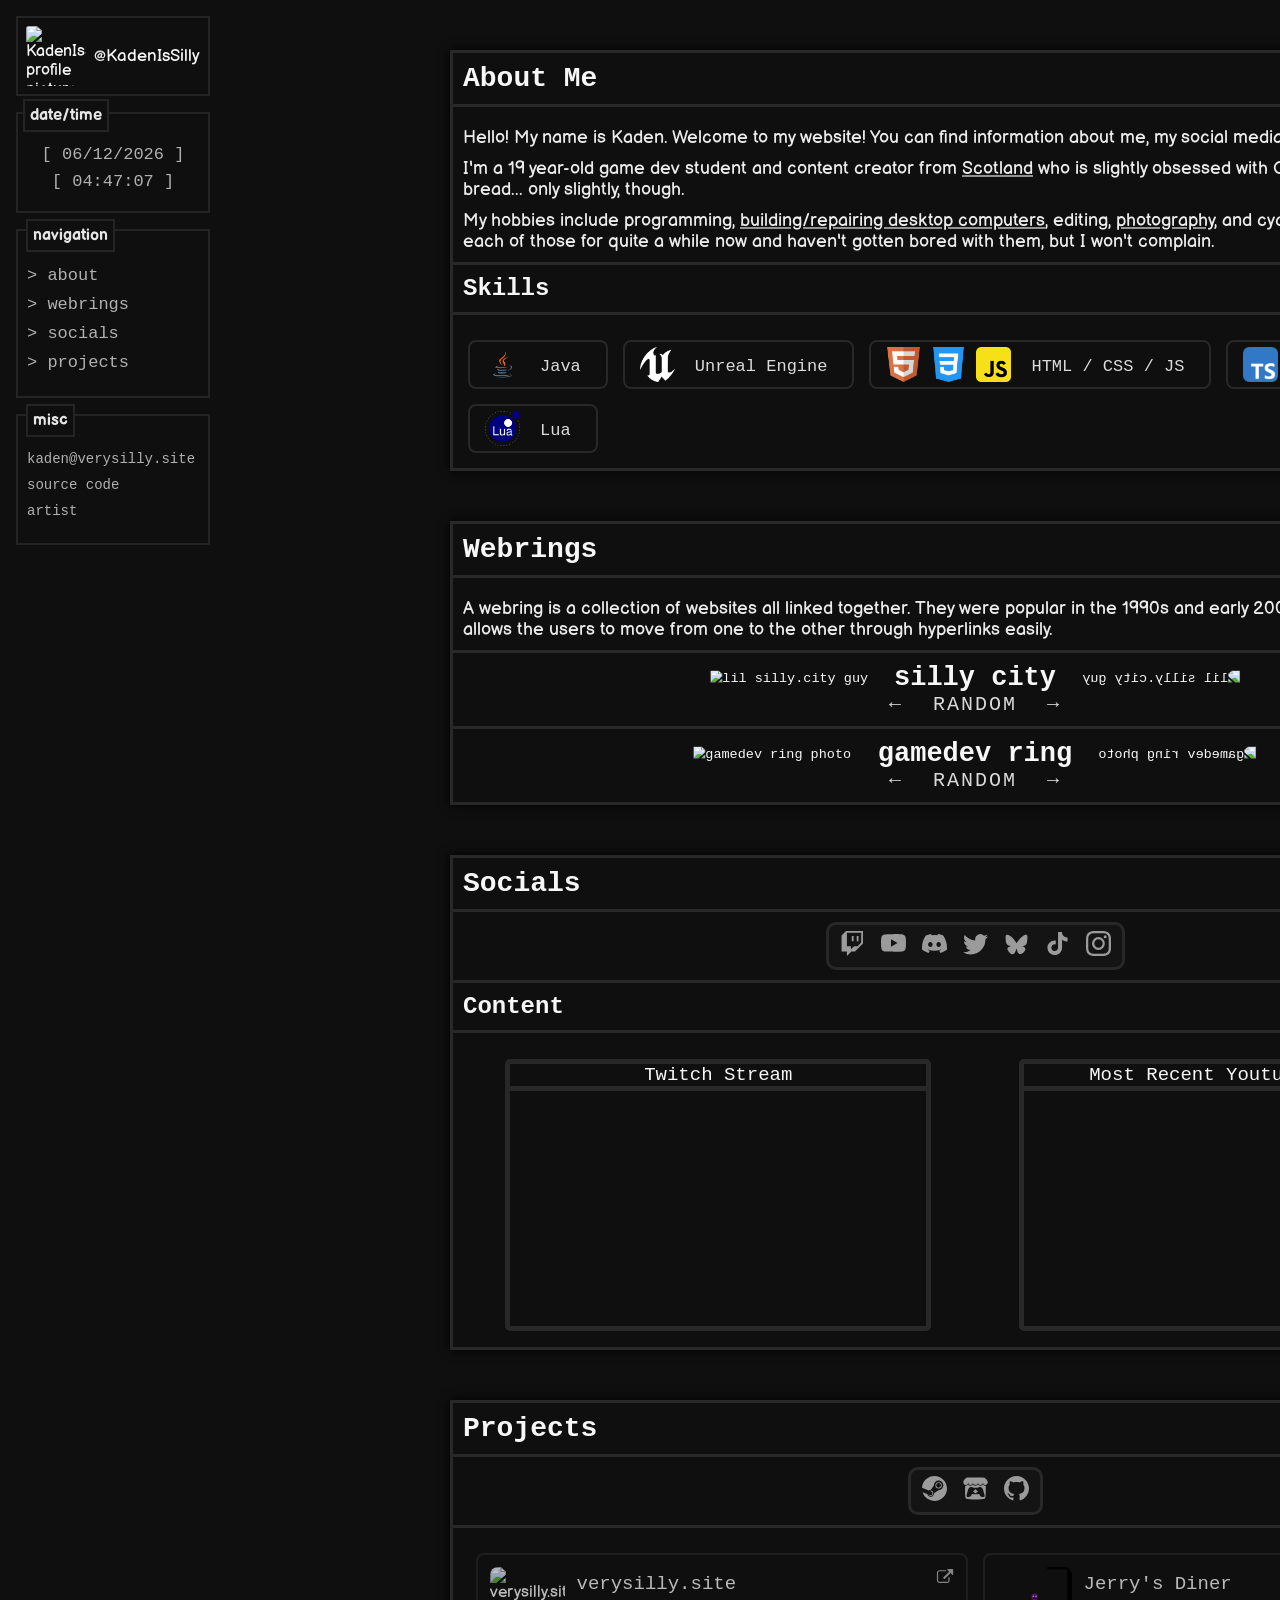
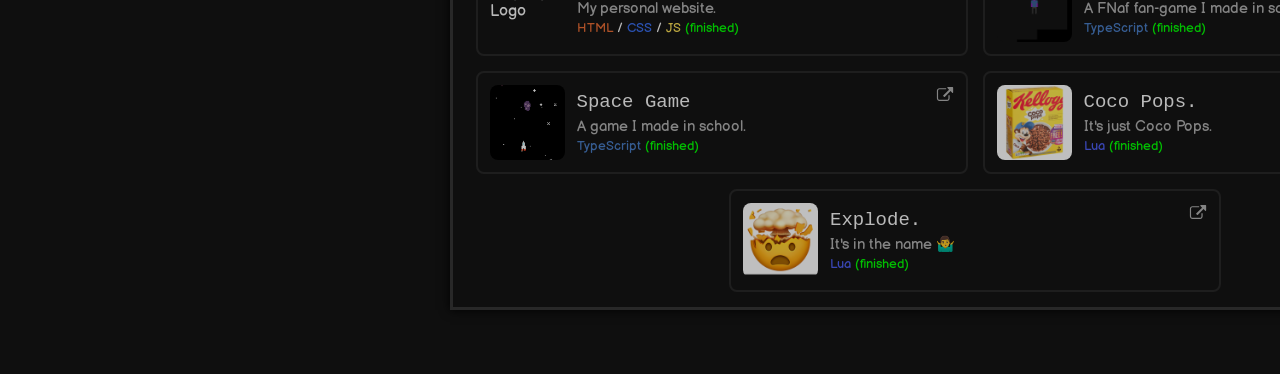
==== index.html @ 0a8f4e04 "Added Space Game to the projects list" ====
<!DOCTYPE html>
<html lang="en">
    <head>
        <!--\ Meta tags for responsiveness and dark mode support /-->
        <meta charset="UTF-8">
        <meta name="viewport" content="width=device-width, initial-scale=1">
        <meta name="color-scheme" content="dark only">
        <!--\ SEO tags /-->
        <link rel="canonical" href="https://verysilly.site">
        <link rel="icon" href="https://avatars.githubusercontent.com/u/143342107?v=4">
        <title>KadenIsSilly's Website</title>
        <meta name="description" content="Hello, this is KadenIsSilly's official website! You can find some information about him or look through his social media and projects!">
        <meta name="keywords" content="verysilly site, verysilly website, verysilly games, verysilly, kadenissilly, kadenissillys site, kadenissillys website, kadenissillys twitch, kadenissillys youtube, kadenissillys discord, kadenissillys bluesky, kadenissillys twitter, kadenissillys x, kadenissillys tiktok, kadenissillys instagram, kadenissillys social media, explode., coco pops., jerys diner, verysilly.site, eradication, kadenissillys games, ">
        <!--\ Social Media tags /-->
        <meta property="og:url" content="https://verysilly.site">
        <meta property="og:image" content="https://avatars.githubusercontent.com/u/143342107?v=4">
        <meta property="og:site_name" content="verysilly.site">
        <meta property="og:title" content="KadenIsSilly's Official Website">
        <meta property="og:description" content="Hello, this is KadenIsSilly's official website! You can find some information about him or look through his social media and projects!">
        <meta property="theme-color" content="#eb0400">
        <!--\ Styling and Fonts /-->
        <link rel="preconnect" href="https://fonts.googleapis.com">
        <link rel="preconnect" href="https://fonts.gstatic.com" crossorigin="anonymous">
        <link href="https://fonts.googleapis.com/css2?family=Balsamiq+Sans:wght@400;700&display=swap" rel="stylesheet">
        <link rel="stylesheet" href="/style.css">
    </head>

    <body>
        <!--\ Start of icon links /-->
        <svg xmlns="http://www.w3.org/2000/svg" version="1.1" xmlns:xlink="http://www.w3.org/1999/xlink" viewBox="0 0 40 40" display="none" width="0" height="0">
            <!--\ Project icons /-->
            <symbol id="steam-icon" viewBox="0 0 16 16">
                <path d="M.329 10.333A8.01 8.01 0 0 0 7.99 16C12.414 16 16 12.418 16 8s-3.586-8-8.009-8A8.006 8.006 0 0 0 0 7.468l.003.006 4.304 1.769A2.2 2.2 0 0 1 5.62 8.88l1.96-2.844-.001-.04a3.046 3.046 0 0 1 3.042-3.043 3.046 3.046 0 0 1 3.042 3.043 3.047 3.047 0 0 1-3.111 3.044l-2.804 2a2.223 2.223 0 0 1-3.075 2.11 2.22 2.22 0 0 1-1.312-1.568L.33 10.333Z"/>
                <path d="M4.868 12.683a1.715 1.715 0 0 0 1.318-3.165 1.7 1.7 0 0 0-1.263-.02l1.023.424a1.261 1.261 0 1 1-.97 2.33l-.99-.41a1.7 1.7 0 0 0 .882.84Zm3.726-6.687a2.03 2.03 0 0 0 2.027 2.029 2.03 2.03 0 0 0 2.027-2.029 2.03 2.03 0 0 0-2.027-2.027 2.03 2.03 0 0 0-2.027 2.027m2.03-1.527a1.524 1.524 0 1 1-.002 3.048 1.524 1.524 0 0 1 .002-3.048"/>
            </symbol>
            <symbol id="itch-icon" viewBox="0 0 40 40">
                <path d="M5.6,2.7c-1.7,1-5.1,4.8-5.1,5.9v1.7c0,2.1,2,4,3.8,4c2.2,0,4-1.8,4-3.9c0,2.1,1.7,3.9,3.9,3.9c2.2,0,3.8-1.8,3.8-3.9 c0,2.1,1.8,3.9,4,3.9h0c2.2,0,4-1.8,4-3.9c0,2.1,1.7,3.9,3.8,3.9c2.2,0,3.9-1.8,3.9-3.9c0,2.1,1.8,3.9,4,3.9c1.8,0,3.8-1.9,3.8-4 V8.6c0-1-3.4-4.8-5.1-5.9c-5.3-0.2-9-0.2-14.4-0.2C14.5,2.5,7.1,2.6,5.6,2.7L5.6,2.7z M15.9,13.2c-0.2,0.4-0.5,0.7-0.8,1 c-0.8,0.8-1.9,1.3-3.2,1.3c-1.2,0-2.3-0.5-3.2-1.3c-0.3-0.3-0.5-0.6-0.7-1l0,0c-0.2,0.4-0.5,0.7-0.8,1c-0.8,0.8-2,1.3-3.2,1.3 c-0.1,0-0.3,0-0.4-0.1c-0.2,1.8-0.2,3.5-0.3,4.8l0,0c0,0.6,0,1.2,0,1.9c0,3.8-0.4,12.3,1.7,14.3c3.2,0.7,9,1.1,14.9,1.1h0 c5.9,0,11.7-0.3,14.9-1.1c2-2.1,1.6-10.6,1.7-14.3c0-0.7,0-1.3,0-1.9l0,0c0-1.3-0.1-3-0.3-4.8c-0.1,0-0.3,0.1-0.4,0.1 c-1.2,0-2.3-0.5-3.2-1.3c-0.3-0.3-0.6-0.6-0.8-1l0,0c-0.2,0.4-0.4,0.7-0.7,1c-0.8,0.8-2,1.3-3.2,1.3c-1.2,0-2.3-0.5-3.2-1.3 c-0.3-0.3-0.6-0.6-0.8-1c-0.2,0.4-0.5,0.7-0.8,1c-0.8,0.8-2,1.3-3.2,1.3c0,0-0.1,0-0.1,0h0c0,0-0.1,0-0.1,0c-1.2,0-2.3-0.5-3.2-1.3 C16.4,13.9,16.2,13.6,15.9,13.2L15.9,13.2z M12.7,17.4L12.7,17.4L12.7,17.4c1.3,0,2.4,0,3.9,1.5c1.1-0.1,2.3-0.2,3.5-0.2h0 c1.2,0,2.3,0.1,3.5,0.2c1.4-1.5,2.6-1.5,3.9-1.5h0l0,0c0.6,0,3,0,4.7,4.8l1.8,6.5c1.4,4.9-0.4,5-2.7,5c-3.3-0.1-5.1-2.5-5.1-4.9 c-1.8,0.3-4,0.4-6.1,0.4h0c-2.1,0-4.3-0.1-6.1-0.4c0,2.4-1.8,4.8-5.1,4.9c-2.2,0-4-0.1-2.7-5l1.8-6.5C9.6,17.4,12.1,17.4,12.7,17.4 L12.7,17.4z M20,21.2L20,21.2c0,0-3.5,3.2-4.1,4.3l2.3-0.1v2c0,0.1,0.9,0.1,1.8,0h0c0.9,0,1.8,0.1,1.8,0v-2l2.3,0.1 C23.5,24.3,20,21.2,20,21.2L20,21.2L20,21.2L20,21.2z"/>
            </symbol>
            <symbol id="github-icon" viewBox="0 0 16 16">
                <path d="M8 0C3.58 0 0 3.58 0 8c0 3.54 2.29 6.53 5.47 7.59.4.07.55-.17.55-.38 0-.19-.01-.82-.01-1.49-2.01.37-2.53-.49-2.69-.94-.09-.23-.48-.94-.82-1.13-.28-.15-.68-.52-.01-.53.63-.01 1.08.58 1.23.82.72 1.21 1.87.87 2.33.66.07-.52.28-.87.51-1.07-1.78-.2-3.64-.89-3.64-3.95 0-.87.31-1.59.82-2.15-.08-.2-.36-1.02.08-2.12 0 0 .67-.21 2.2.82.64-.18 1.32-.27 2-.27s1.36.09 2 .27c1.53-1.04 2.2-.82 2.2-.82.44 1.1.16 1.92.08 2.12.51.56.82 1.27.82 2.15 0 3.07-1.87 3.75-3.65 3.95.29.25.54.73.54 1.48 0 1.07-.01 1.93-.01 2.2 0 .21.15.46.55.38A8.01 8.01 0 0 0 16 8c0-4.42-3.58-8-8-8"/>
            </symbol>
            <!--\ Social icons /-->
            <symbol id="twitch-icon" viewBox="0 0 16 16">
                <path d="M3.857 0 1 2.857v10.286h3.429V16l2.857-2.857H9.57L14.714 8V0zm9.714 7.429-2.285 2.285H9l-2 2v-2H4.429V1.143h9.142z"/>
                <path d="M11.857 3.143h-1.143V6.57h1.143zm-3.143 0H7.571V6.57h1.143z"/>
            </symbol>
            <symbol id="youtube-icon" viewBox="0 0 16 16">
                <path d="M8.051 1.999h.089c.822.003 4.987.033 6.11.335a2.01 2.01 0 0 1 1.415 1.42c.101.38.172.883.22 1.402l.01.104.022.26.008.104c.065.914.073 1.77.074 1.957v.075c-.001.194-.01 1.108-.082 2.06l-.008.105-.009.104c-.05.572-.124 1.14-.235 1.558a2.01 2.01 0 0 1-1.415 1.42c-1.16.312-5.569.334-6.18.335h-.142c-.309 0-1.587-.006-2.927-.052l-.17-.006-.087-.004-.171-.007-.171-.007c-1.11-.049-2.167-.128-2.654-.26a2.01 2.01 0 0 1-1.415-1.419c-.111-.417-.185-.986-.235-1.558L.09 9.82l-.008-.104A31 31 0 0 1 0 7.68v-.123c.002-.215.01-.958.064-1.778l.007-.103.003-.052.008-.104.022-.26.01-.104c.048-.519.119-1.023.22-1.402a2.01 2.01 0 0 1 1.415-1.42c.487-.13 1.544-.21 2.654-.26l.17-.007.172-.006.086-.003.171-.007A100 100 0 0 1 7.858 2zM6.4 5.209v4.818l4.157-2.408z"/>
            </symbol>
            <symbol id="discord-icon" viewBox="0 0 16 16">
                <path d="M13.545 2.907a13.2 13.2 0 0 0-3.257-1.011.05.05 0 0 0-.052.025c-.141.25-.297.577-.406.833a12.2 12.2 0 0 0-3.658 0 8 8 0 0 0-.412-.833.05.05 0 0 0-.052-.025c-1.125.194-2.22.534-3.257 1.011a.04.04 0 0 0-.021.018C.356 6.024-.213 9.047.066 12.032q.003.022.021.037a13.3 13.3 0 0 0 3.995 2.02.05.05 0 0 0 .056-.019q.463-.63.818-1.329a.05.05 0 0 0-.01-.059l-.018-.011a9 9 0 0 1-1.248-.595.05.05 0 0 1-.02-.066l.015-.019q.127-.095.248-.195a.05.05 0 0 1 .051-.007c2.619 1.196 5.454 1.196 8.041 0a.05.05 0 0 1 .053.007q.121.1.248.195a.05.05 0 0 1-.004.085 8 8 0 0 1-1.249.594.05.05 0 0 0-.03.03.05.05 0 0 0 .003.041c.24.465.515.909.817 1.329a.05.05 0 0 0 .056.019 13.2 13.2 0 0 0 4.001-2.02.05.05 0 0 0 .021-.037c.334-3.451-.559-6.449-2.366-9.106a.03.03 0 0 0-.02-.019m-8.198 7.307c-.789 0-1.438-.724-1.438-1.612s.637-1.613 1.438-1.613c.807 0 1.45.73 1.438 1.613 0 .888-.637 1.612-1.438 1.612m5.316 0c-.788 0-1.438-.724-1.438-1.612s.637-1.613 1.438-1.613c.807 0 1.451.73 1.438 1.613 0 .888-.631 1.612-1.438 1.612"/>
            </symbol>
            <symbol id="bluesky-icon" viewBox="0 0 40 40">
                <path d="M20,19.7c-1.6-3.1-5.9-8.8-9.9-11.6C6.2,5.4,4.8,5.9,3.8,6.3C2.7,6.8,2.5,8.5,2.5,9.5s0.6,8.2,0.9,9.4 c1.2,4,5.4,5.3,9.3,4.9c0.2,0,0.4-0.1,0.6-0.1c-0.2,0-0.4,0.1-0.6,0.1C7,24.7,1.9,26.8,8.6,34.2c7.3,7.6,10-1.6,11.4-6.3 c1.4,4.7,3,13.5,11.3,6.3c6.2-6.3,1.7-9.5-4-10.3c-0.2,0-0.4,0-0.6-0.1c0.2,0,0.4,0.1,0.6,0.1c3.9,0.4,8.1-0.9,9.3-4.9 c0.4-1.2,0.9-8.4,0.9-9.4s-0.2-2.7-1.3-3.2c-1-0.4-2.4-0.9-6.3,1.8C25.9,10.9,21.6,16.7,20,19.7z"/>
            </symbol>
            <symbol id="twitter-icon" viewBox="0 0 16 16">
                <path d="M5.026 15c6.038 0 9.341-5.003 9.341-9.334q.002-.211-.006-.422A6.7 6.7 0 0 0 16 3.542a6.7 6.7 0 0 1-1.889.518 3.3 3.3 0 0 0 1.447-1.817 6.5 6.5 0 0 1-2.087.793A3.286 3.286 0 0 0 7.875 6.03a9.32 9.32 0 0 1-6.767-3.429 3.29 3.29 0 0 0 1.018 4.382A3.3 3.3 0 0 1 .64 6.575v.045a3.29 3.29 0 0 0 2.632 3.218 3.2 3.2 0 0 1-.865.115 3 3 0 0 1-.614-.057 3.28 3.28 0 0 0 3.067 2.277A6.6 6.6 0 0 1 .78 13.58a6 6 0 0 1-.78-.045A9.34 9.34 0 0 0 5.026 15"/>
            </symbol>
            <symbol id="tiktok-icon" viewBox="0 0 40 40">
                <path d="M36.1,11.7v5c-3.3,0-6.3-1-8.8-2.8v12.9c0,6.5-5.2,11.7-11.7,11.7c-2.4,0-4.6-0.7-6.5-2c0,0,0,0,0,0 c-3.1-2.1-5.2-5.7-5.2-9.7c0-6.5,5.2-11.7,11.7-11.7c0.5,0,1.1,0,1.6,0.1v1.4c0,0,0,0,0,0v5c-0.5-0.2-1.1-0.3-1.6-0.3 c-2.9,0-5.3,2.4-5.3,5.4c0,2.1,1.2,3.9,2.9,4.8c0.7,0.4,1.5,0.6,2.4,0.6c2.9,0,5.3-2.4,5.3-5.3V1.5h6.3v0.8c0,0.2,0.1,0.5,0.1,0.7 c0.4,2.5,1.9,4.7,4,6c0,0,0.1,0.1,0.1,0.1c0,0-0.1-0.1-0.1-0.1c1.4,0.9,3,1.3,4.7,1.3V11.7"/>
            </symbol>
            <symbol id="instagram-icon" viewBox="0 0 16 16">
                <path d="M8 0C5.829 0 5.556.01 4.703.048 3.85.088 3.269.222 2.76.42a3.9 3.9 0 0 0-1.417.923A3.9 3.9 0 0 0 .42 2.76C.222 3.268.087 3.85.048 4.7.01 5.555 0 5.827 0 8.001c0 2.172.01 2.444.048 3.297.04.852.174 1.433.372 1.942.205.526.478.972.923 1.417.444.445.89.719 1.416.923.51.198 1.09.333 1.942.372C5.555 15.99 5.827 16 8 16s2.444-.01 3.298-.048c.851-.04 1.434-.174 1.943-.372a3.9 3.9 0 0 0 1.416-.923c.445-.445.718-.891.923-1.417.197-.509.332-1.09.372-1.942C15.99 10.445 16 10.173 16 8s-.01-2.445-.048-3.299c-.04-.851-.175-1.433-.372-1.941a3.9 3.9 0 0 0-.923-1.417A3.9 3.9 0 0 0 13.24.42c-.51-.198-1.092-.333-1.943-.372C10.443.01 10.172 0 7.998 0zm-.717 1.442h.718c2.136 0 2.389.007 3.232.046.78.035 1.204.166 1.486.275.373.145.64.319.92.599s.453.546.598.92c.11.281.24.705.275 1.485.039.843.047 1.096.047 3.231s-.008 2.389-.047 3.232c-.035.78-.166 1.203-.275 1.485a2.5 2.5 0 0 1-.599.919c-.28.28-.546.453-.92.598-.28.11-.704.24-1.485.276-.843.038-1.096.047-3.232.047s-2.39-.009-3.233-.047c-.78-.036-1.203-.166-1.485-.276a2.5 2.5 0 0 1-.92-.598 2.5 2.5 0 0 1-.6-.92c-.109-.281-.24-.705-.275-1.485-.038-.843-.046-1.096-.046-3.233s.008-2.388.046-3.231c.036-.78.166-1.204.276-1.486.145-.373.319-.64.599-.92s.546-.453.92-.598c.282-.11.705-.24 1.485-.276.738-.034 1.024-.044 2.515-.045zm4.988 1.328a.96.96 0 1 0 0 1.92.96.96 0 0 0 0-1.92m-4.27 1.122a4.109 4.109 0 1 0 0 8.217 4.109 4.109 0 0 0 0-8.217m0 1.441a2.667 2.667 0 1 1 0 5.334 2.667 2.667 0 0 1 0-5.334"/>
            </symbol>
            <!--\ Misc icons /-->
            <symbol id="external-icon" viewBox="0 0 40 40">
                <path d="M30.1,22.8c-0.1-0.1-0.3-0.2-0.5-0.2h-1.3c-0.2,0-0.3,0.1-0.5,0.2c-0.1,0.1-0.2,0.3-0.2,0.5v6.4c0,0.9-0.3,1.6-0.9,2.3 c-0.6,0.6-1.4,0.9-2.3,0.9H7.8c-0.9,0-1.6-0.3-2.3-0.9c-0.6-0.6-0.9-1.4-0.9-2.3V12.9c0-0.9,0.3-1.6,0.9-2.3C6.1,10,6.9,9.7,7.8,9.7 h14.1c0.2,0,0.3-0.1,0.5-0.2c0.1-0.1,0.2-0.3,0.2-0.5V7.8c0-0.2-0.1-0.3-0.2-0.5c-0.1-0.1-0.3-0.2-0.5-0.2H7.8c-1.6,0-3,0.6-4.1,1.7 S2,11.3,2,12.9v16.7c0,1.6,0.6,3,1.7,4.1c1.1,1.1,2.5,1.7,4.1,1.7h16.7c1.6,0,3-0.6,4.1-1.7c1.1-1.1,1.7-2.5,1.7-4.1v-6.4 C30.3,23,30.2,22.9,30.1,22.8z M37.6,5c-0.3-0.3-0.6-0.4-0.9-0.4H26.4c-0.3,0-0.6,0.1-0.9,0.4s-0.4,0.6-0.4,0.9s0.1,0.6,0.4,0.9 l3.5,3.5L16,23.4c-0.1,0.1-0.2,0.3-0.2,0.5s0.1,0.3,0.2,0.5l2.3,2.3c0.1,0.1,0.3,0.2,0.5,0.2c0.2,0,0.3-0.1,0.5-0.2l13.1-13.1 l3.5,3.5c0.3,0.3,0.6,0.4,0.9,0.4c0.3,0,0.6-0.1,0.9-0.4s0.4-0.6,0.4-0.9V5.9C38,5.5,37.9,5.2,37.6,5z"/>
            </symbol>
        </svg>
        <!--/ End of icon links \-->
        <div class="container">  
            <header>
                <div class="profile">
                    <img class="pfp" src="https://avatars.githubusercontent.com/u/143342107?v=4" alt="KadenIsSilly's profile picture" draggable="false">
                    <a class="tag" href="https://www.google.com/search?q=KadenIsSilly" target="_blank"><span draggable="false">@</span>KadenIsSilly</a>
                </div>
                <div class="date-time">
                    <p class="title">date/time</p>
                    <span id="date-count">[ NaN ]</span>
                    <span id="time-count">[ NaN ]</span>
                </div>
                <div class="nav">
                    <p class="title">navigation</p>
                    <a class="link" id="about-section" data-target="#about" draggable="false">> about</a>
                    <a class="link" id="webring-section" data-target="#webrings" draggable="false">> webrings</a>
                    <a class="link" id="socials-section" data-target="#socials" draggable="false">> socials</a>
                    <a class="link" id="projects-section" data-target="#projects" draggable="false">> projects</a>
                </div>
                <div class="misc">
                    <p class="title">misc</p>
                    <a class="link" href="mailto:kaden@verysilly.site">kaden@verysilly.site</a>
                    <a class="link" href="https://github.com/KadenIsSilly/verysilly.site" target="_blank">source code</a>
                    <a class="link" href="https://ausked.straw.page/" target="_blank">artist</a>
                </div>
            </header>

            <main>
                <section id="about">
                    <h1>About Me</h1>
                    <hr class="section-hr">
                    <p>Hello! My name is Kaden. Welcome to my website! You can find information about me, my social media, and my projects here.</p>
                    <p>I'm a <span id="age-count">NaN</span> year-old game dev student and content creator from <a class="about-link" href="/scotland">Scotland</a> who is slightly obsessed with Coco Pops and eggy bread... only slightly, though.</p>
                    <p>My hobbies include programming, <a class="about-link" href="/computers">building/repairing desktop computers</a>, editing, <a class="about-link" href="/photography">photography</a>, and cycling! I've been doing each of those for quite a while now and haven't gotten bored with them, but I won't complain.</p>
                    <hr class="section-hr">
                    <h2>Skills</h2>
                    <hr class="section-hr">
                    <section class="skills">
                        <!--\ Java /-->
                        <a href="https://www.java.com/en/" target="_blank" class="skill">
                            <img src="/assets/skills/java.png" alt="Java logo" draggable="false">
                            <p>Java</p>
                        </a>
                        <!--\ Unreal Engine /-->
                        <a href="https://www.unrealengine.com/en-US" target="_blank" class="skill">
                            <img src="/assets/skills/ue.png" alt="Unreal Engine logo" draggable="false">
                            <p>Unreal Engine</p>
                        </a>
                        <!--\ HTML/CSS/JS /-->
                        <a href="https://developer.mozilla.org/en-US/docs/Web/HTML" target="_blank" class="skill">
                            <img src="/assets/skills/html.png" alt="HTML logo" draggable="false">
                            <img src="/assets/skills/css.png" alt="CSS logo" draggable="false">
                            <img src="/assets/skills/js.png" alt="JS logo" draggable="false">
                            <p>HTML / CSS / JS</p>
                        </a>
                        <!--\ TypeScript /-->
                        <a href="https://www.typescriptlang.org/" target="_blank" class="skill">
                            <img src="/assets/skills/ts.png" alt="TypeScript logo" draggable="false">
                            <p>TypeScript</p>
                        </a>
                        <!--\ Lua /-->
                        <a href="https://www.lua.org/" target="_blank" class="skill">
                            <img src="/assets/skills/lua.png" alt="Lua logo" draggable="false">
                            <p>Lua</p>
                        </a>
                    </section>
                </section>

                <section id="webrings">
                    <h1>Webrings</h1>
                    <hr class="section-hr">
                    <p>A webring is a  collection of websites all linked together. They were popular in the 1990s and early 2000s. Each of the websites allows the users to move from one to the other through hyperlinks easily.</p>
                    <hr class="section-hr">
                    <!--\ silly.city /-->
                    <a class="webring-link" href="https://silly.city/">
                        <img class="webring-img1" src="https://silly.city/toma-wai.gif" alt="lil silly.city guy">
                        <h2>silly city</h2>
                        <img class="webring-img2" src="https://silly.city/toma-wai.gif" alt="lil silly.city guy">
                    </a>
                    <section class="webring">
                        <a class="webring-button" href="https://silly.city/prev?user=KadenIsSilly">←</a>
                        <a class="rand" href="https://silly.city/random">RANDOM</a>
                        <a class="webring-button" href="https://silly.city/next?user=KadenIsSilly">→</a>
                    </section>
                    <hr class="section-hr">
                    <!--\ gamedev ring /-->
                    <a class="webring-link" href="https://www.rainbowcemetery.com/devring/list.php?id=0">
                        <img class="webring-img1" src="https://www.rainbowcemetery.com/favicon-32x32.png" alt="gamedev ring photo">
                        <h2>gamedev ring</h2>
                        <img class="webring-img2" src="https://www.rainbowcemetery.com/favicon-32x32.png" alt="gamedev ring photo">
                    </a>
                    <section class="webring">
                        <a class="webring-button" href="https://www.rainbowcemetery.com/devring/prev.php?id=0">←</a>
                        <a class="rand" href="https://www.rainbowcemetery.com/devring/rand.php?id=0">RANDOM</a>
                        <a class="webring-button" href="https://www.rainbowcemetery.com/devring/next.php?id=0">→</a>
                    </section>
                </section>

                <section id="socials">
                    <h1>Socials</h1>
                    <hr class="section-hr">
                    <div class="social-link">
                        <!--\ Twitch /-->
                        <a href="https://www.twitch.tv/KadenIsSilly" target="_blank" aria-label="Twitch Profile">
                            <svg><use xlink:href="#twitch-icon"/></svg>
                        </a>
                        <!--\ YouTube /-->
                        <a href="https://www.youtube.com/@KadenIsSilly?sub_confirmation=1" aria-label="YouTube Channel">
                            <svg><use xlink:href="#youtube-icon"/></svg>
                        </a>
                        <!--\ Discord /-->
                        <a href="https://discord.gg/invite/4cPEQgHxXr" aria-label="Discord Server">
                            <svg><use xlink:href="#discord-icon"/></svg>
                        </a>
                        <!--\ Twitter /-->
                        <a href="https://twitter.com/intent/user?screen_name=KadenIsSilly" aria-label="Twitter Profile">
                            <svg><use xlink:href="#twitter-icon"/></svg>
                        </a>                    
                        <!--\ Bluesky /-->
                        <a href="https://kadenissilly.bsky.social" target="_blank" aria-label="Bluesky Profile">
                            <svg><use xlink:href="#bluesky-icon"/></svg>
                        </a>
                        <!--\ TikTok /-->
                        <a href="https://www.tiktok.com/@KadenIsSilly" aria-label="TikTok Profile">
                            <svg><use xlink:href="#tiktok-icon"/></svg>
                        </a>                    
                        <!--\ Instagram /-->
                        <a href="https://www.instagram.com/kadenissilly/" aria-label="Instgram Profile">
                            <svg><use xlink:href="#instagram-icon"/></svg>
                        </a>
                    </div>
                    <hr class="section-hr">
                    <h2>Content</h2>
                    <hr class="section-hr">
                    <section class="content">
                        <!--\ Twitch Stream /-->    
                        <div class="embed">
                            <p>Twitch Stream</p>
                            <hr class="embed-hr">
                            <iframe src="https://player.twitch.tv/?channel=kadenissilly&parent=verysilly.site" frameborder="0" allowfullscreen="true" scrolling="no" height="230" width="416"></iframe>
                        </div>
                        <!--\ Youtube Video /--> 
                        <div class="embed">
                            <p>Most Recent Youtube Video</p>
                            <hr class="embed-hr">
                            <iframe height="230" width="416" src="https://www.youtube.com/embed/_EjSP7WdgfU?si=WfZgZCGT6nGd1dkp" title="YouTube video player" frameborder="0" allow="accelerometer; autoplay; clipboard-write; encrypted-media; gyroscope; picture-in-picture; web-share" referrerpolicy="strict-origin-when-cross-origin" allowfullscreen></iframe>
                        </div>
                    </section>
                </section>

                <section id="projects">
                    <h1>Projects</h1>
                    <hr class="section-hr">
                    <div class="social-link">
                        <!--\ Steam /-->
                        <a href="https://store.steampowered.com/developer/KadenIsSilly" target="_blank" aria-label="Steam Games">
                            <svg><use xlink:href="#steam-icon"/></svg>
                        </a>
                        <!--\ Itch.io /-->
                        <a href="https://kadenissilly.itch.io/" aria-label="Itch.io Games">
                            <svg><use xlink:href="#itch-icon"/></svg>
                        </a>
                        <!--\ Github /-->
                        <a href="https://github.com/KadenIsSilly" aria-label="Github Projects">
                            <svg><use xlink:href="#github-icon"/></svg>
                        </a>
                    </div>
                    <hr class="section-hr">  
                    <section class="list">                
                        <!--\ verysilly.site /-->
                        <a href="https://verysilly.site" target="_blank">
                            <img src="https://avatars.githubusercontent.com/u/143342107?v=4" alt="verysilly.site Logo" draggable="false">
                            <section>
                                <p class="title">verysilly.site</p>
                                <p class="description">My personal website.</p>
                                <p class="status"><span class="html">HTML</span>/<span class="css">CSS</span>/<span class="js">JS</span> <span class="finished">(finished)</span></p>
                            </section>
                            <svg class="howlink"><use xlink:href="#external-icon"></use></svg>
                        </a>
                        <!--\ Jerry's Diner /-->
                        <a href="https://kadenissilly.itch.io/jerrys-diner" target="_blank">
                            <img src="/assets/projects/jd-logo.png" alt="Jerry's Diner Logo" draggable="false">
                            <section>
                                <p class="title">Jerry's Diner</p>
                                <p class="description">A FNaf fan-game I made in school.</p>
                                <p class="status"><span class="ts">TypeScript</span> <span class="finished">(finished)</span></p>
                            </section>
                            <svg class="howlink"><use xlink:href="#external-icon"></use></svg>
                        </a>
                        <!--\ Space Game /-->
                        <a href="https://kadenissilly.itch.io/space-game" target="_blank">
                            <img src="/assets/projects/sg-logo.png" alt="Space Game Logo" draggable="false">
                            <section>
                                <p class="title">Space Game</p>
                                <p class="description">A game I made in school.</p>
                                <p class="status"><span class="ts">TypeScript</span> <span class="finished">(finished)</span></p>
                            </section>
                            <svg class="howlink"><use xlink:href="#external-icon"></use></svg>
                        </a>
                        <!--\ Coco Pops. /-->
                        <a href="https://www.roblox.com/games/13413041261/Coco-Pops" target="_blank">
                            <img src="/assets/projects/cp-logo.png" alt="Coco Pops. Logo" draggable="false">
                            <section>
                                <p class="title">Coco Pops.</p>
                                <p class="description">It's just Coco Pops.</p>
                                <p class="status"><span class="lua">Lua</span> <span class="finished">(finished)</span></p>
                            </section>
                            <svg class="howlink"><use xlink:href="#external-icon"></use></svg>
                        </a>
                        <!--\ Explode. /-->
                        <a href="https://www.roblox.com/games/12651990651/Explode" target="_blank">
                            <img src="/assets/projects/e-logo.png" alt="Explode. Logo" draggable="false">
                            <section>
                                <p class="title">Explode.</p>
                                <p class="description">It's in the name 🤷‍♂️</p>
                                <p class="status"><span class="lua">Lua</span> <span class="finished">(finished)</span></p>
                            </section>
                            <svg class="howlink"><use xlink:href="#external-icon"></use></svg>
                        </a>
                    </section>
                </section>
            </main>
        </div>
        <!--\ External Scripts /-->
        <script src="/script.js"></script>
    </body>
</html>
---- style.css ----
html {
    height: 100%;
    width: 100%;
    background: rgb(15, 15, 15);
    color: #ededed;
    font-family: 'Balsamiq Sans', sans-serif;
    scroll-behavior: smooth;
    scroll-padding-top: 10px;
}

* {
    margin: 0;
    padding: 0;
    box-sizing: border-box;
}

::selection {
    color: #1b1b1b;
    background: #5a5a5a;
}

a {
    text-decoration: inherit;
    color: inherit;
}

.container {
    display: flex;
    height: 100%;
}
/* Header */
header {
    color: #f7f7f7;
    padding: 16px;
    display: flex;
    flex-direction: column;
    position: fixed;
    top: 0;
    gap: 16px;
    width: fit-content;
    height: fit-content;
}

header .profile {
    display: flex;
    align-items: center;
    gap: 8px;
    background: #0f0f0f;
    border: 2px solid #242424;
    padding: 8px;
}

header .profile .pfp {
    width: 60px;
    height: 60px;
    border-radius: 5%;
    user-select: none;
}

header .profile .tag span {
    font-size: 13px;
    color: #e6e6e6;
    text-decoration: none;
    user-select: none;
}

header .profile .tag {
    font-size: 17px;
    color: #f7f7f7;
    text-decoration: none;
    cursor: alias;
}

header .profile .idk-container {
    display: flex;
}

header .date-time .title {
    font-weight: bold;
    font-size: 16px;
    color: #e6e6e6;
    width: fit-content;
    background: #0f0f0f;
    border: 2px solid #242424;
    padding: 5px;
    position: relative;
    top: -20px;
    user-select: none;
    transition: 0.3s ease;
}

header .date-time {
    display: flex;
    flex-direction: column;
    gap: 8px;
    background: #0f0f0f;
    border: 2px solid #242424;
    padding: 5px;
    user-select: none;
}

header .date-time:hover {
    border-color: rgb(235, 4, 0);
}

header .date-time:hover .title {
    border-color: #eb0400;
    color: #f5f5f5;
    scale: 105%;
}

header .date-time span {
    font-size: 17px;
    color: #b1b1b1;
    font-family: 'Lucida Console', monospace;
    text-align: center;
    position: relative;
    top: -15px;
}

header .nav {
    display: flex;
    flex-direction: column;
    gap: 8px;
    background: #0f0f0f;
    border: 2px solid #242424;
    padding: 8px;
    transition: 0.3s ease;
}

header .nav:hover {
    border-color: #eb0400;
}

header .nav:hover .title {
    border-color: #eb0400;
    color: #f5f5f5;
    scale: 105%;
}

header .nav .title {
    font-weight: bold;
    font-size: 16px;
    color: #e6e6e6;
    width: fit-content;
    background: #0f0f0f;
    border: 2px solid #242424;
    padding: 5px;
    position: relative;
    top: -20px;
    user-select: none;
    transition: 0.3s ease;
}

header .nav .link {
    font-size: 17px;
    font-family: monospace;
    color: #b1b1b1;
    border: 1px solid transparent;
    display: block;
    width: fit-content;
    user-select: none;
    position: relative;
    top: -15px;
    cursor: help;
    transition: 0.3s ease;
}

header .nav .link:hover {
    color: #ebebeb;
}

header .nav .link::before {
    content: "";
    position: absolute;
    bottom: -2px;
    left: 50%;
    width: 0;
    height: 2px;
    background-color: #eb0400;
    transition: all 0.5s ease;
    transform: translateX(-50%);
}

header .nav .link:hover::before {
    width: 100%;
    left: 0;
    transform: none;
}

header .misc {
    display: flex;
    flex-direction: column;
    gap: 8px;
    background: #0f0f0f;
    border: 2px solid #242424;
    padding: 8px;
}

header .misc:hover {
    border-color: #eb0400;
}

header .misc:hover .title {
    border-color: #eb0400;
    color: #f5f5f5;
    scale: 105%;
}

header .misc .title {
    font-weight: bold;
    font-size: 16px;
    color: #e6e6e6;
    width: fit-content;
    background: #0f0f0f;
    border: 2px solid #242424;
    padding: 5px;
    position: relative;
    top: -20px;
    user-select: none;
    transition: 0.3s ease;
}

header .misc .link {
    font-size: 14px;
    font-family: monospace;
    color: #b1b1b1;
    border: 1px solid transparent;
    display: block;
    width: fit-content;
    user-select: none;
    position: relative;
    top: -15px;
    cursor: alias;
    transition: 0.3s ease;
}

header .misc .link:hover {
    color: #ebebeb;
}

header .misc .link::before {
    content: "";
    position: absolute;
    bottom: -2px;
    left: 50%;
    width: 0;
    height: 2px;
    background-color: #eb0400;
    transition: all 0.5s ease;
    transform: translateX(-50%);
}

header .misc .link:hover::before {
    width: 100%;
    left: 0;
    transform: none;
}

header .silly-city {
    background: #0f0f0f;
    border: 2px solid #242424;
    padding: 8px;
    transition: 0.3s ease;
}

header .silly-city:hover {
    border-color: #eb0400;
}

header .silly-city .title {
    font-weight: bold;
    font-size: 16px;
    font-family: monospace;
    color: #e6e6e6;
    width: fit-content;
    background: #0f0f0f;
    border: 2px solid #242424;
    padding: 5px;
    position: relative;
    top: -15px;
    user-select: none;
    cursor: alias;
    transition: 0.3s ease;
}

header .silly-city:hover .title {
    border-color: #eb0400;
    color: #f5f5f5;
    scale: 105%;
}

header .silly-city .link {
    font-size: 18px;
    font-family: monospace;
    color: #b1b1b1;
    border: 1px solid transparent;
    display: inline-block;
    width: fit-content;
    user-select: none;
    position: relative;
    top: -4px;
    cursor: alias;
    transition: 0.3s ease;
    margin-right: 5px;
}

header .silly-city .links-container {
    display: flex;
}

header .silly-city .link:hover {
    color: #ebebeb;
}

header .gamedev-ring {
    background: #0f0f0f;
    border: 2px solid #242424;
    padding: 8px;
    transition: 0.3s ease;
}

header .gamedev-ring:hover {
    border-color: #eb0400;
}

header .gamedev-ring .title {
    font-weight: bold;
    font-size: 16px;
    font-family: 'Arial';
    color: #e6e6e6;
    width: fit-content;
    background: #0f0f0f;
    border: 2px solid #242424;
    padding: 5px;
    position: relative;
    top: -15px;
    user-select: none;
    cursor: alias;
    transition: 0.3s ease;
}

header .gamedev-ring:hover .title {
    border-color: #eb0400;
    color: #f5f5f5;
    scale: 105%;
}

header .gamedev-ring .link {
    font-size: 18px;
    font-family: monospace;
    color: #b1b1b1;
    border: 1px solid transparent;
    display: inline-block;
    width: fit-content;
    user-select: none;
    position: relative;
    top: -4px;
    cursor: alias;
    transition: 0.3s ease;
    margin-right: 5px;
}

header .gamedev-ring .links-container {
    display: flex;
}

header .gamedev-ring .link:hover {
    color: #ebebeb;
}
/* Home Page */
main {
    margin-left: 450px;
    margin-top: 50px;
}

.section-hr {
    height: 3px;
    border: none;
    background: #282828;
    margin-top: 10px;
    margin-bottom: 10px;
    transition: 0.3s ease;
}

main #about {
    border: solid 3px #282828;
    width: 1050px;
    box-shadow: 0 0 10px #000000;
    transition: 0.3s ease;
    margin-bottom: 50px;
}

main #about h1 {
    font-size: 28px;
    padding-top: 10px;
    padding-left: 10px;
    padding-right: 10px;
    font-family: 'Lucida Console', monospace;
    color: #f7f7f7;
    user-select: none;
}

main #about p {
    font-size: 18px;
    padding-top: 10px;
    padding-left: 10px;
    padding-right: 10px;
    color: #ebebeb;
    cursor: default;
}

main #about p .about-link {
    text-decoration: underline #929292 2px;
    cursor: help;
    transition: 0.5s;
}

main #about p .about-link:hover {
    text-decoration: underline #eb0400 2px;
    cursor: alias;
}

main #about h2 {
    font-size: 24px;
    padding-left: 10px;
    padding-right: 10px;
    font-family: 'Lucida Console', monospace;
    color: #f7f7f7;
    user-select: none;
}

main #about .skills {
    margin: auto;
    padding: 15px;
    display: flex;
    flex-wrap: wrap;
    gap: 15px;
    user-select: none;
}

main #about .skills .skill {
    display: flex;
    padding: 5px 15px;
    border-radius: 8px;
    border: solid 2px #282828;
    max-width: fit-content;
    cursor: alias;
    transition: 0.5s;
}

main #about .skills .skill:hover {
    border-radius: 10px;
    border: solid 2px #eb0400;
}

main #about .skills .skill img {
    width: 35px;
    height: 35px;
    margin-right: 10px;
}

main #about .skills .skill p {
    color: #dbdbdb;
    font-family: 'Lucida Console', monospace;
    font-size: 17px;
    cursor: alias;
}

main #webrings {
    border: solid 3px #282828;
    width: 1050px;
    box-shadow: 0 0 10px #000000;
    transition: 0.3s ease;
    padding-bottom: 10px;
    margin-bottom: 50px;
}

main #webrings h1 {
    font-size: 28px;
    padding-top: 10px;
    padding-left: 10px;
    padding-right: 10px;
    font-family: 'Lucida Console', monospace;
    color: #f7f7f7;
    user-select: none;
}

main #webrings p {
    font-size: 18px;
    padding-top: 10px;
    padding-left: 10px;
    padding-right: 10px;
    color: #ebebeb;
    cursor: default;
}

main #webrings .webring-link {
    display: flex;
    width: fit-content;
    justify-content: center;
    align-items: center;
    margin: auto;
    font-size: 18px;
    text-align: center;
    font-family: 'Lucida Console', monospace;
    color: #f7f7f7;
    user-select: none;
    transition: 0.3s ease;
}

main #webrings .webring-link .webring-img1, .webring-img2 {
    scale: 75%;
}

main #webrings .webring-link .webring-img2 {
    transform: scaleX(-1);
}

main #webrings .webring-link:hover {
    color: #eb0400;
    cursor: alias;
    letter-spacing: 5px;
}

main #webrings .webring {
    display: flex;
    justify-content: center;
    align-items: center;
    gap: 30px;
}

main #webrings .webring-button, .rand  {
    color: #dadada;
    font-family: 'Lucida Console', monospace;
    font-size: 20px;
    letter-spacing: 2px;
    user-select: none;
    transition: 0.3s ease;
}

main #webrings .webring-button:hover {
    color: #eb0400;
    cursor: alias;
}

main #webrings .rand:hover {
    color: #eb0400;
    cursor: alias;
    letter-spacing: 5px;
}

main #socials {
    border: solid 3px #282828;
    width: 1050px;
    box-shadow: 0 0 10px #000000;
    transition: 0.3s ease;
    margin-bottom: 50px;
}

main #socials h1 {
    font-size: 28px;
    padding-top: 10px;
    padding-left: 10px;
    padding-right: 10px;
    font-family: 'Lucida Console', monospace;
    color: #f7f7f7;
    user-select: none;
}

.social-link {
    margin: 30px;
    text-align: center;
    margin: auto;
    max-width: fit-content;
    padding-left: 5px;
    padding-right: 5px;
    background: #141414;
    border: solid 3px #282828;
    border-radius: 10px;
    transition: 0.5s;
    user-select: none;
}

.social-link:hover {
    border-radius: 5px;
    border-color: #eb0400;
}
    
.social-link svg {
    margin: 6px;
    height: 25px;
    width: 25px;
    fill: #9b9b9b;
    transition: 0.25s;
}

.social-link svg:hover {
    fill: #dddddd;
    scale: 110%;
    cursor: alias;
}

.social-link svg:active {
    fill: #c2c2c2;
    scale: 105%;
}

.social-link a[aria-label] {
    position: relative;
    display: inline-block;
    cursor: alias;
  }

.social-link a[aria-label]::before {
    content: attr(aria-label);
    position: absolute;
    bottom: 110%;
    left: 50%;
    transform: translateX(-50%);
    padding: 5px 10px;
    border-radius: 5px;
    background-color: black;
    color: #fff;
    white-space: nowrap;
    opacity: 0;
    visibility: hidden;
    transition: opacity 0.3s;
    font-size: 14px;
    z-index: 1;
}
  
.social-link a[aria-label]:hover::before,
.social-link a[daria-label]:hover::after {
    opacity: 1;
    visibility: visible;
}
  
.social-link a[aria-label] {
    position: relative;
    display: inline-block;
    cursor: alias;
}
  
.social-link a[aria-label]::after {
    content: '';
    position: absolute;
    bottom: 89%;
    left: 50%;
    transform: translateX(-50%);
    border-width: 5px;
    border-style: solid;
    border-color: rgba(0, 0, 0, 1) transparent transparent transparent;
    opacity: 0;
    visibility: hidden;
    transition: opacity 0.3s;
    z-index: 1;
}
  
.social-link a[aria-label]:hover::before,
.social-link a[aria-label]:hover::after {
    opacity: 1;
    visibility: visible;
}

main #socials h2 {
    font-size: 24px;
    padding-left: 10px;
    padding-right: 10px;
    font-family: 'Lucida Console', monospace;
    color: #f7f7f7;
    user-select: none;
}

main #socials .content {
    display: grid;
    grid-template-columns: repeat(2, 1fr);
    gap: 15px;
    padding: 16px;
   
}

main #socials .content .embed {
    margin: auto;
    text-align: center;
    border: solid 5px #282828;
    border-radius: 5px;
    user-select: none;
}

main #socials .content .embed p {
    font-size: 19px;
    font-family: 'Lucida Console', monospace;
    color: #f7f7f7;
    margin: auto;
}

main #socials .content .embed .embed-hr {
    height: 5px;
    border: none;
    background: #282828;
}

main #projects {
    border: solid 3px #282828;
    width: 1050px;
    box-shadow: 0 0 10px #000000;
    transition: 0.3s ease;
    margin-bottom: 50px;
}

main #projects h1 {
    font-size: 28px;
    padding-top: 10px;
    padding-left: 10px;
    padding-right: 10px;
    font-family: 'Lucida Console', monospace;
    color: #f7f7f7;
    user-select: none;
}

main #projects .list {
    margin: auto;
    padding: 15px;
    justify-content: center;
    display: flex;
    flex-wrap: wrap;
    gap: 15px;
    user-select: none;
    
}

main #projects .list a {
    display: flex;
    flex: 1 1 calc(50% - 15px);
    max-width: calc(50% - 15px);
    align-items: center;
    border: solid 2px #282828;
    border-radius: 8px;
    padding: 12px;
    color: #f7f7f7;
    text-decoration: none;
    transition: 0.2s;
    position: relative;
    cursor: alias;
    filter: brightness(0.75);
}

main #projects .list .not-revealed {
    cursor: not-allowed;
}

main #projects .list a:hover {
    border: solid 2.5px #eb0400;
    transform: scale(1.015);
    filter: brightness(1);
}

main #projects .list img {
    width: 75px;
    height: 75px;
    border-radius: 8px;
    margin-right: 12px;
    object-fit: cover;
}

main #projects .list a section {
    display: flex;
    flex-direction: column;
    gap: 2px;
}

main #projects .list a .title {
    font-family: 'Lucida Console', monospace;
    font-size: 19px;
    display: flex;
    align-items: center;
    gap: 6px;
    color: #f7f7f7;
}

main #projects .list a .description {
    font-size: 15px;
    color: #b0b0b0;
    margin-top: 2px;
}

main #projects .list a .status {
    font-size: 13px;
    color: #f7f7f7;
    display: flex;
    gap: 4px;
    align-items: center;
}

.j {
    color: #e68d29;
}

.ueb {
    color: #a85454;
}

.cpp {
    color: #789ccc;
}

.cs {
    color: #a05494;
}

.html {
    color: #e86c34;
}

.css {
    color: #386cec;
}

.js {
    color: #f8dc54;
}

.ts {
    color: #487cc4;
}

.lua {
    color: #4d5ff4;
}

main #projects .list a .status .finished {
    color: #00ff00;
}

main #projects .list a .status .unfinished {
    color: #ff0000;
}

main #projects .list a .status .wip {
    color: #ff7300;
}

main #projects .list a .howlink {
    position: absolute;
    right: 12px;
    top: 12px;
    width: 18px;
    height: 18px;
    fill: #b0b0b0;
    transition: fill 0.2s;
}
/* Info Pages */
main .card {
    border: solid 3px #282828;
    width: 1050px;
    box-shadow: 0 0 10px #000000;
    transition: 0.3s ease;
    margin-bottom: 50px;
    overflow: hidden; /* Add this to ensure content stays within the card */
}

main .card h1 {
    font-size: 28px;
    padding-top: 10px;
    padding-left: 10px;
    padding-right: 10px;
    font-family: 'Lucida Console', monospace;
    color: #f7f7f7;
    user-select: none;
}

main .card p {
    font-size: 18px;
    padding-top: 10px;
    padding-left: 10px;
    padding-right: 10px;
    color: #ebebeb;
    cursor: default;
}

main .card h2 {
    font-size: 24px;
    padding-left: 10px;
    padding-right: 10px;
    font-family: 'Lucida Console', monospace;
    color: #f7f7f7;
    user-select: none;
}

main .card .photos {
    margin: 0;
    margin: 10px;
    position: relative;
    height: 500px;
    overflow: hidden;
}
  
main .card .photos img {
    position: absolute;
    width: 100%;
    height: 100%;
    border: solid 3px #282828;
    border-radius: 10px;
    object-fit: cover;
    opacity: 0;
    animation: fade 60s infinite;
}
  
main .card .photos .slide:nth-child(1) { animation-delay: 0s; }
main .card .photos .slide:nth-child(2) { animation-delay: 10s; }
main .card .photos .slide:nth-child(3) { animation-delay: 20s; }
main .card .photos .slide:nth-child(4) { animation-delay: 30s; }
main .card .photos .slide:nth-child(5) { animation-delay: 40s; }
  
@keyframes fade {
    0% { opacity: 0; }
    8.33% { opacity: 1; }
    25% { opacity: 1; }
    33.33% { opacity: 0; }
    100% { opacity: 0; }
}
/* Phone View */
@media (max-width: 768px) {
    .container {
        flex-direction: column;
        padding-top: 50px;
    }

    header {
        position: relative;
        width: 100%;
        padding: 8px;
    }

    header .profile {
        width: 100%;
        justify-content: center;
    }

    header .profile .pfp {
        width: 50px;
        height: 50px;
    }

    header .profile .tag {
        font-size: 14px;
    }

    header .date-time, 
    header .nav, 
    header .misc {
        width: 100%;
        padding: 10px;
        gap: 6px;
    }

    header .date-time .title,
    header .nav .title,
    header .misc .title {
        font-size: 14px;
        padding: 4px;
    }

    header .nav .link,
    header .misc .link {
        font-size: 14px;
    }

    header .silly-city .title {
        font-size: 14px;
    }

    main {
        margin-left: 0;
        margin-top: 75px;
        padding: 10px;
    }

    main #about,
    main #socials,
    main #projects,
    main #webrings,
    main .card {
        width: 100%;
        box-shadow: none;
    }

    main #about h1,
    main #socials h1,
    main #projects h1,
    main #webrings h1,
    main .card h1 {
        font-size: 24px;
    }

    main #about p,
    main #socials .content p,
    main #webrings p,
    main .card p {
        font-size: 16px;
    }

    main #about h2,
    main #socials h2,
    main #projects h2,
    main #webrings h2,
    main .card h2 {
        font-size: 18px;
    }

    .social-link {
        margin: auto;
        text-align: center;
    }

    main #socials .content {
        display: grid;
        grid-template-columns: repeat(1, 1fr);
    }

    main #socials .content iframe {
        width: auto;
        height: auto;
    }

    main #projects .list a {
        flex: 1 1 100%;
        max-width: 100%;
        padding: 10px;
    }

    main #projects .list a img {
        width: 50px;
        height: 50px;
    }

    .social-link {
        width: 100%;
        text-align: center;
    }
}
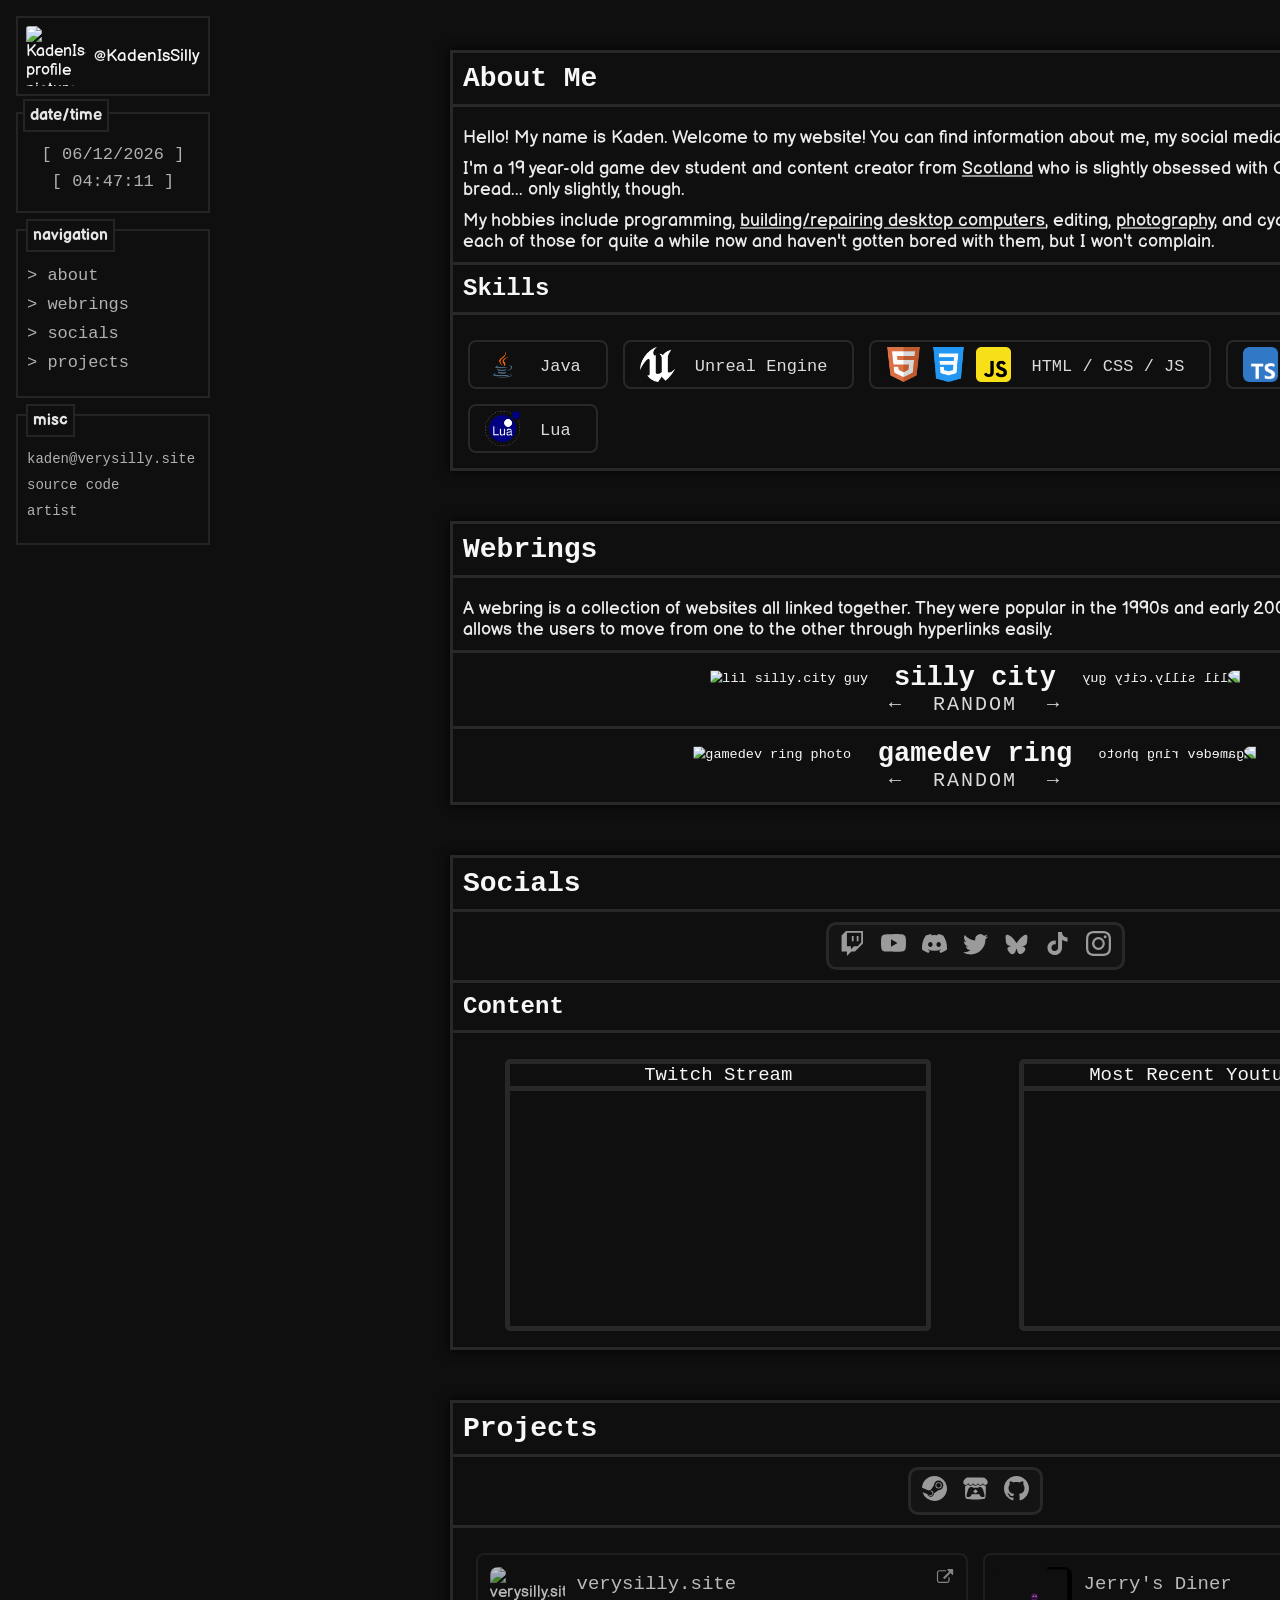
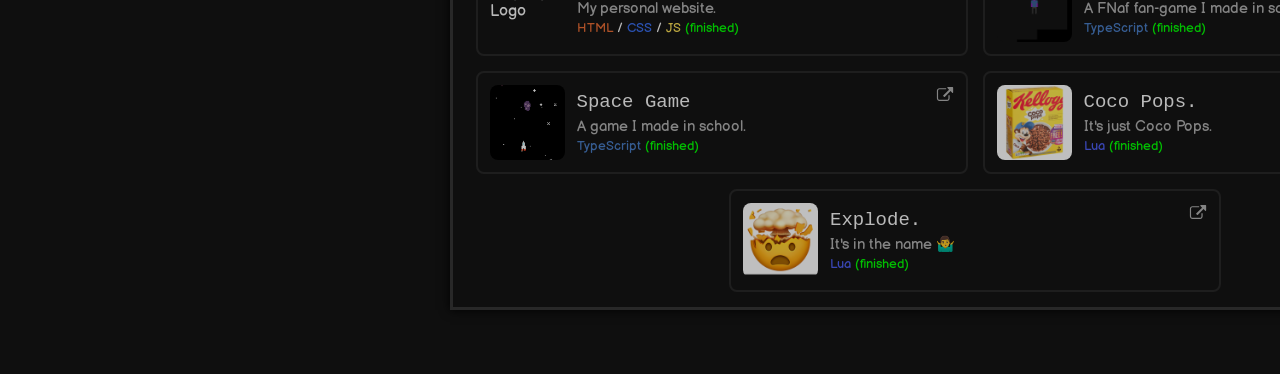
==== commit c4aa3928: "Add Schema" ====
--- a/index.html
+++ b/index.html
@@ -23,6 +23,21 @@
         <link rel="preconnect" href="https://fonts.gstatic.com" crossorigin="anonymous">
         <link href="https://fonts.googleapis.com/css2?family=Balsamiq+Sans:wght@400;700&display=swap" rel="stylesheet">
         <link rel="stylesheet" href="/style.css">
+        <!--\ Schema /-->
+        <script type="application/ld+json">
+            {
+              "@context": "https://schema.org",
+              "@type": "Person",
+              "name": "KadenIsSilly",
+              "url": "https://verysilly.site",
+              "sameAs": [
+                "https://kadenissilly.com",
+              ],
+              "jobTitle": "Game Developer / Streamer",
+              "description": "KadenIsSilly is a Scottish game developer and content creator. He also enjoys building/repairing desktop computers and some photography.",
+              "image": "https://avatars.githubusercontent.com/u/143342107?v=4"
+            }
+        </script>
     </head>
 
     <body>
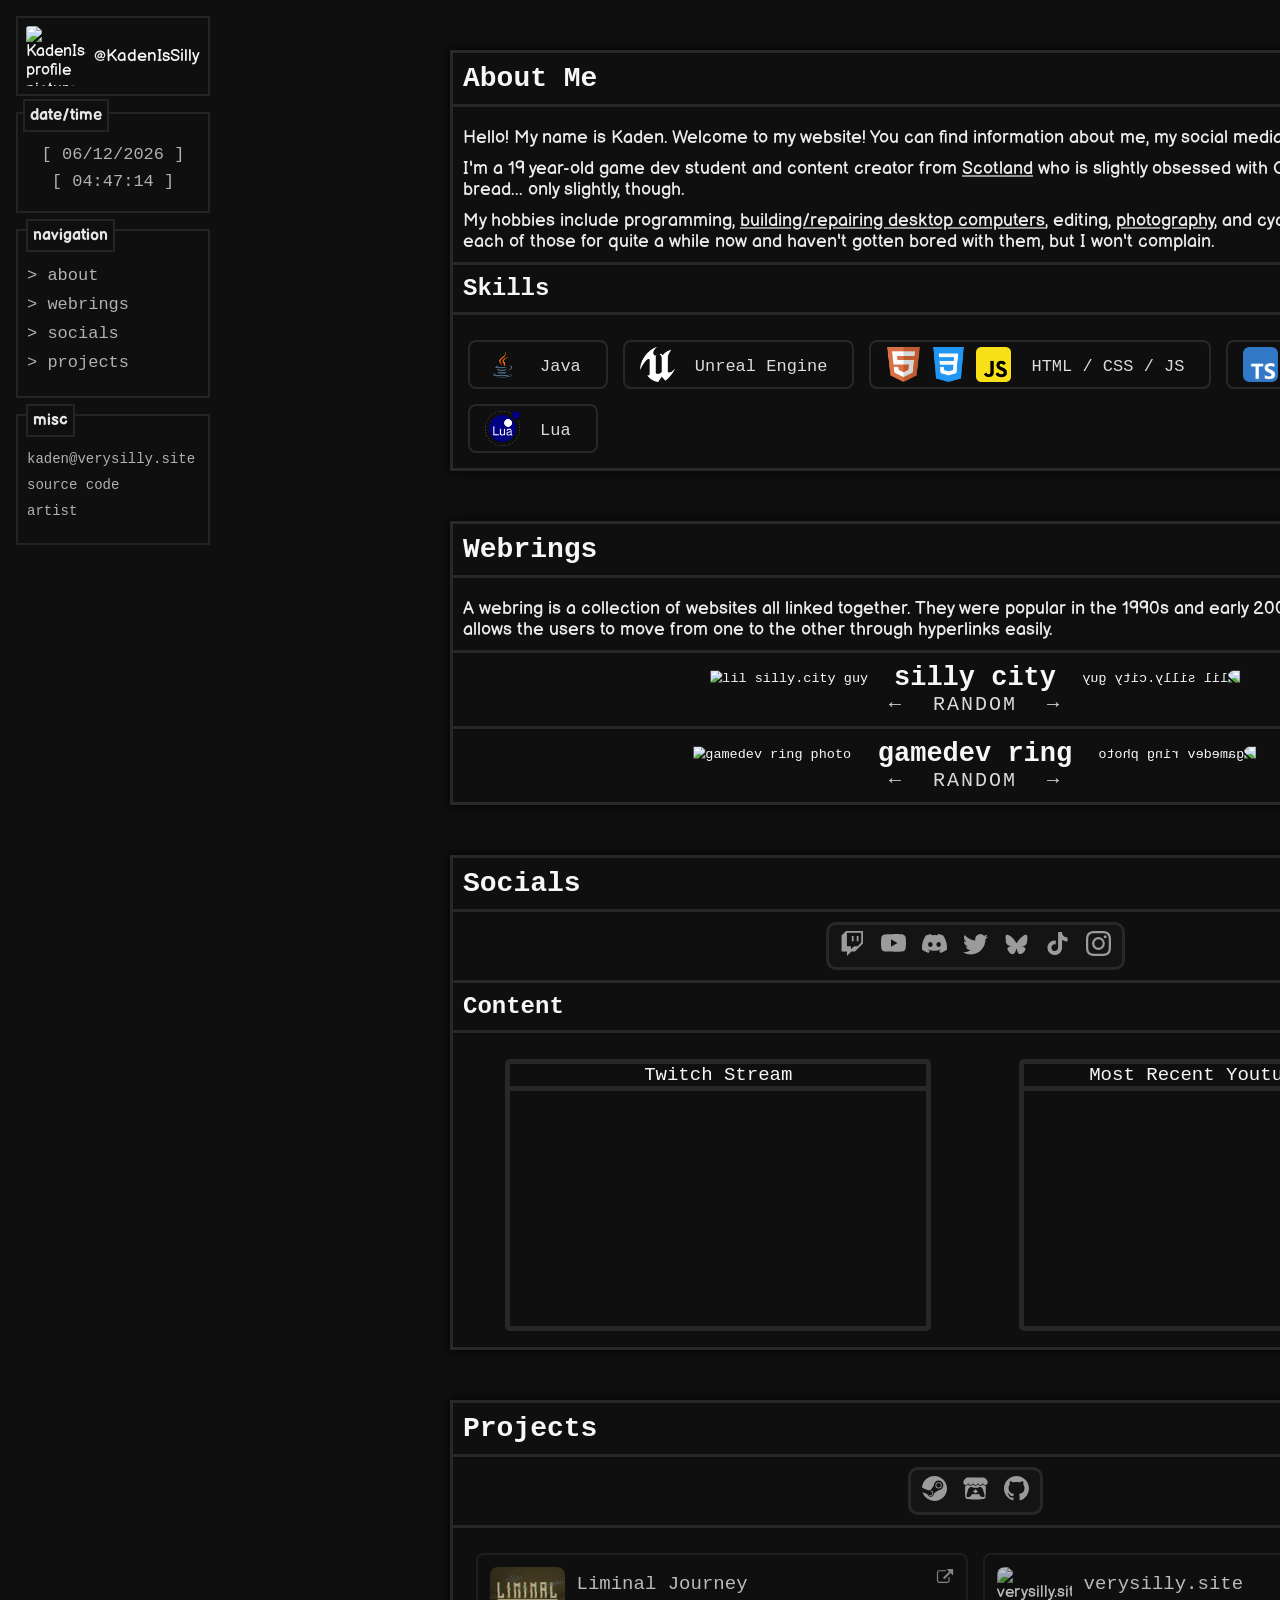
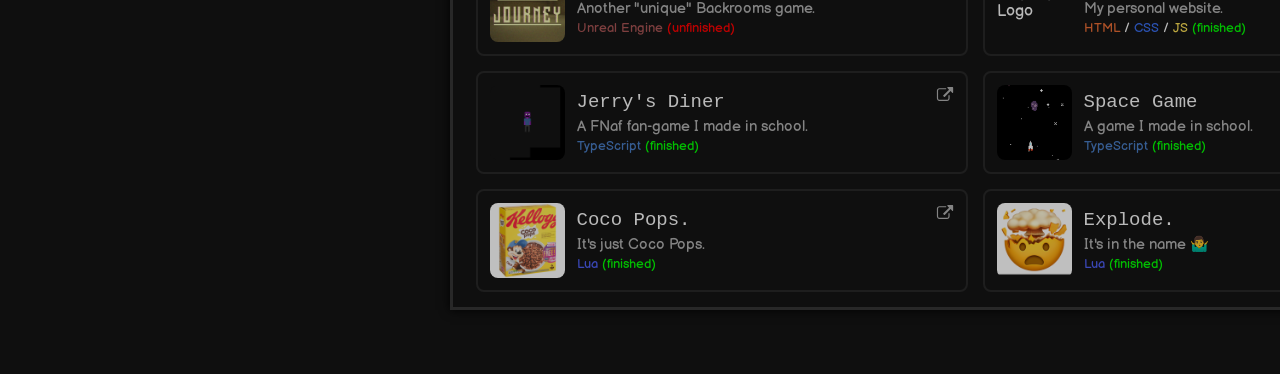
==== commit 00e2489d: "Added Liminal Journey to projects" ====
--- a/index.html
+++ b/index.html
@@ -1,42 +1,99 @@
 <!DOCTYPE html>
 <html lang="en">
     <head>
-        <!--\ Meta tags for responsiveness and dark mode support /-->
+        <!-- Meta tags for responsiveness and dark mode support -->
         <meta charset="UTF-8">
-        <meta name="viewport" content="width=device-width, initial-scale=1">
+        <meta name="viewport" content="width=device-width, initial-scale=1.0">
         <meta name="color-scheme" content="dark only">
-        <!--\ SEO tags /-->
+        <meta name="robots" content="index, follow">
+        <meta name="language" content="English">
+        <meta name="author" content="KadenIsSilly">
+        <!-- Primary SEO tags -->
         <link rel="canonical" href="https://verysilly.site">
-        <link rel="icon" href="https://avatars.githubusercontent.com/u/143342107?v=4">
+        <link rel="icon" href="https://avatars.githubusercontent.com/u/143342107?v=4" type="image/png">
+        <link rel="apple-touch-icon" href="https://avatars.githubusercontent.com/u/143342107?v=4">
+        <!-- Enhanced Title and Description -->
         <title>KadenIsSilly's Website</title>
-        <meta name="description" content="Hello, this is KadenIsSilly's official website! You can find some information about him or look through his social media and projects!">
-        <meta name="keywords" content="verysilly site, verysilly website, verysilly games, verysilly, kadenissilly, kadenissillys site, kadenissillys website, kadenissillys twitch, kadenissillys youtube, kadenissillys discord, kadenissillys bluesky, kadenissillys twitter, kadenissillys x, kadenissillys tiktok, kadenissillys instagram, kadenissillys social media, explode., coco pops., jerys diner, verysilly.site, eradication, kadenissillys games, ">
-        <!--\ Social Media tags /-->
+        <meta name="description" content="Scottish indie game developer and Twitch streamer.">
+        <!-- Open Graph tags for social media -->
+        <meta property="og:type" content="website">
         <meta property="og:url" content="https://verysilly.site">
+        <meta property="og:title" content="KadenIsSilly's Website">
+        <meta property="og:description" content="Scottish indie game developer and Twitch streamer.">
         <meta property="og:image" content="https://avatars.githubusercontent.com/u/143342107?v=4">
+        <meta property="og:image:alt" content="KadenIsSilly profile avatar">
         <meta property="og:site_name" content="verysilly.site">
-        <meta property="og:title" content="KadenIsSilly's Official Website">
-        <meta property="og:description" content="Hello, this is KadenIsSilly's official website! You can find some information about him or look through his social media and projects!">
-        <meta property="theme-color" content="#eb0400">
-        <!--\ Styling and Fonts /-->
+        <meta property="og:locale" content="en_GB">
+        <!-- Twitter Card tags -->
+        <meta name="twitter:card" content="summary">
+        <meta name="twitter:url" content="https://verysilly.site">
+        <meta name="twitter:title" content="KadenIsSilly's Website">
+        <meta name="twitter:description" content="Scottish indie game developer and Twitch streamer">
+        <meta name="twitter:image" content="https://avatars.githubusercontent.com/u/143342107?v=4">
+        <meta name="twitter:image:alt" content="KadenIsSilly profile avatar">
+        <!-- Theme color -->
+        <meta name="theme-color" content="#eb0400">
+        <meta name="msapplication-TileColor" content="#eb0400">
+        <!-- Preconnect for performance -->
         <link rel="preconnect" href="https://fonts.googleapis.com">
-        <link rel="preconnect" href="https://fonts.gstatic.com" crossorigin="anonymous">
+        <link rel="preconnect" href="https://fonts.gstatic.com" crossorigin>
+        <link rel="dns-prefetch" href="https://avatars.githubusercontent.com">
+        <!-- Fonts -->
         <link href="https://fonts.googleapis.com/css2?family=Balsamiq+Sans:wght@400;700&display=swap" rel="stylesheet">
+        <!-- Stylesheet -->
         <link rel="stylesheet" href="/style.css">
-        <!--\ Schema /-->
+        <!-- Enhanced Schema.org structured data -->
         <script type="application/ld+json">
+        {
+        "@context": "https://schema.org",
+        "@graph": [
             {
-              "@context": "https://schema.org",
-              "@type": "Person",
-              "name": "KadenIsSilly",
-              "url": "https://verysilly.site",
-              "sameAs": [
-                "https://kadenissilly.com",
-              ],
-              "jobTitle": "Game Developer / Streamer",
-              "description": "KadenIsSilly is a Scottish game developer and content creator. He also enjoys building/repairing desktop computers and some photography.",
-              "image": "https://avatars.githubusercontent.com/u/143342107?v=4"
+            "@type": "Person",
+            "@id": "https://verysilly.site",
+            "name": "KadenIsSilly",
+            "alternateName": "Kaden",
+            "url": "https://verysilly.site",
+            "image": {
+                "@type": "ImageObject",
+                "url": "https://avatars.githubusercontent.com/u/143342107?v=4",
+                "caption": "KadenIsSilly's profile photo"
+            },
+            "jobTitle": ["Game Developer", "Content Creator"],
+            "description": "Scottish indie game developer and Twitch streamer.",
+            "nationality": "Scottish",
+            "knowsAbout": ["Game Development", "Streaming", "Content Creation", "Computer Building", "Photography"],
+            "sameAs": [
+                "https://kadenissilly.com"
+            ]
+            },
+            {
+            "@type": "WebSite",
+            "@id": "https://verysilly.site",
+            "url": "https://verysilly.site",
+            "name": "verysilly.site",
+            "description": "KadenIsSilly's official website - Scottish game developer and content creator",
+            "publisher": {
+                "@id": "https://verysilly.site"
+            },
+            "inLanguage": "en-GB"
+            },
+        ]
+        }
+        </script>
+        <!-- Breadcrumb structured data -->
+        <script type="application/ld+json">
+        {
+        "@context": "https://schema.org",
+        "@type": "BreadcrumbList",
+        "itemListElement": [
+            {
+            "@type": "ListItem",
+            "position": 1,
+            "name": "Home",
+            "item": "https://verysilly.site"
             }
+        ]
+        }
         </script>
     </head>
 
@@ -250,7 +307,17 @@
                         </a>
                     </div>
                     <hr class="section-hr">  
-                    <section class="list">                
+                    <section class="list">
+                        <!--\ Liminal Journey /-->
+                        <a style="cursor: not-allowed;">
+                            <img src="/assets/projects/lj-logo.png" alt="Liminal Journey Logo" draggable="false">
+                            <section>
+                                <p class="title">Liminal Journey</p>
+                                <p class="description">Another "unique" Backrooms game.</p>
+                                <p class="status"><span class="ueb">Unreal Engine</span> <span class="unfinished">(unfinished)</span></p>
+                            </section>
+                            <svg class="howlink"><use xlink:href="#external-icon"></use></svg>
+                        </a>             
                         <!--\ verysilly.site /-->
                         <a href="https://verysilly.site" target="_blank">
                             <img src="https://avatars.githubusercontent.com/u/143342107?v=4" alt="verysilly.site Logo" draggable="false">
@@ -308,4 +375,4 @@
         <!--\ External Scripts /-->
         <script src="/script.js"></script>
     </body>
-</html>
+</html>
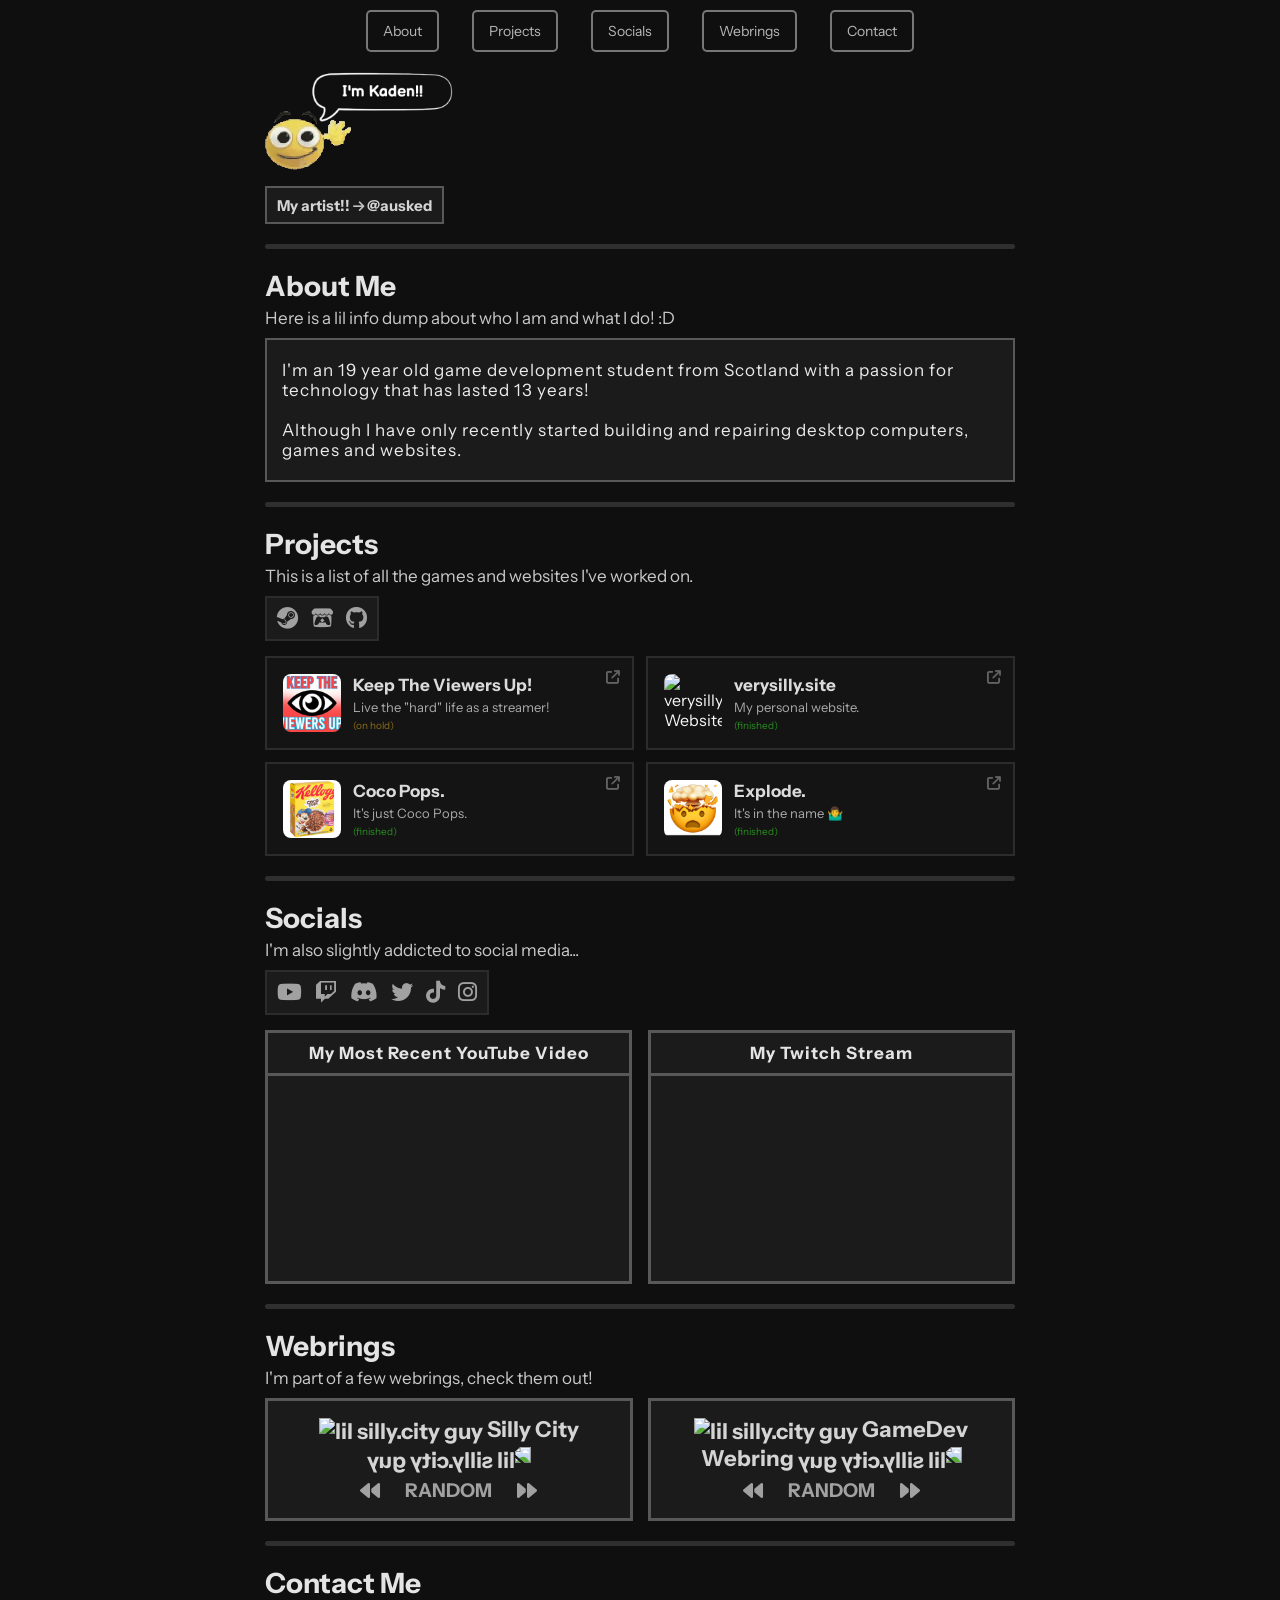
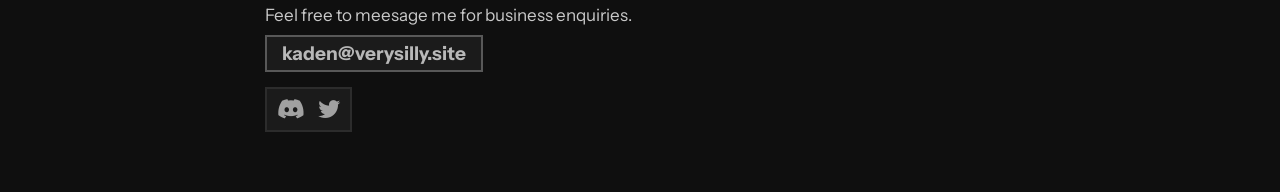
==== commit 539c0bf8: "Initial commit First commit of verysilly.site v2" ====
--- a/index.html
+++ b/index.html
@@ -1,378 +1,234 @@
 <!DOCTYPE html>
 <html lang="en">
     <head>
-        <!-- Meta tags for responsiveness and dark mode support -->
         <meta charset="UTF-8">
+        <meta http-equiv="X-UA-Compatible" content="IE=edge">
         <meta name="viewport" content="width=device-width, initial-scale=1.0">
-        <meta name="color-scheme" content="dark only">
-        <meta name="robots" content="index, follow">
-        <meta name="language" content="English">
+        <!-- Main data -->
+        <link rel="icon" href="https://avatars.githubusercontent.com/u/143342107?v=4">
+        <link rel="canonical" href="https://verysilly.site/">
+        <title>KadenIsSilly's Website</title>
+        <meta name="description" content="Welcome to KadenIsSilly's personal website! Explore his projects, social media, and more.">
         <meta name="author" content="KadenIsSilly">
-        <!-- Primary SEO tags -->
-        <link rel="canonical" href="https://verysilly.site">
-        <link rel="icon" href="https://avatars.githubusercontent.com/u/143342107?v=4" type="image/png">
-        <link rel="apple-touch-icon" href="https://avatars.githubusercontent.com/u/143342107?v=4">
-        <!-- Enhanced Title and Description -->
-        <title>KadenIsSilly's Website</title>
-        <meta name="description" content="Scottish indie game developer and Twitch streamer.">
-        <!-- Open Graph tags for social media -->
+        <meta name="robots" content="index,follow">
+        <!-- Open Graph data -->
         <meta property="og:type" content="website">
-        <meta property="og:url" content="https://verysilly.site">
+        <meta property="og:image" content="https://avatars.githubusercontent.com/u/143342107?v=4">
+        <meta property="og:url" content="https://verysilly.site/">
         <meta property="og:title" content="KadenIsSilly's Website">
-        <meta property="og:description" content="Scottish indie game developer and Twitch streamer.">
-        <meta property="og:image" content="https://avatars.githubusercontent.com/u/143342107?v=4">
-        <meta property="og:image:alt" content="KadenIsSilly profile avatar">
-        <meta property="og:site_name" content="verysilly.site">
-        <meta property="og:locale" content="en_GB">
-        <!-- Twitter Card tags -->
-        <meta name="twitter:card" content="summary">
-        <meta name="twitter:url" content="https://verysilly.site">
+        <meta property="og:description" content="Welcome to KadenIsSilly's personal website! Explore his projects, social media, and more.">
+        <meta property="og:locale" content="en_UK">
+        <!-- Twitter Card data -->
+        <meta name="twitter:card" content="summary_large_image">
+        <meta name="twitter:image" content="assets/social-card.png">
         <meta name="twitter:title" content="KadenIsSilly's Website">
-        <meta name="twitter:description" content="Scottish indie game developer and Twitch streamer">
-        <meta name="twitter:image" content="https://avatars.githubusercontent.com/u/143342107?v=4">
-        <meta name="twitter:image:alt" content="KadenIsSilly profile avatar">
-        <!-- Theme color -->
-        <meta name="theme-color" content="#eb0400">
-        <meta name="msapplication-TileColor" content="#eb0400">
-        <!-- Preconnect for performance -->
-        <link rel="preconnect" href="https://fonts.googleapis.com">
+        <meta name="twitter:description" content="Welcome to KadenIsSilly's personal website! Explore his projects, social media, and more.">
+        <meta name="twitter:site" content="@KadenIsSilly">
+        <meta name="theme-color" content="#A27D55">
+        <!-- Performance -->
         <link rel="preconnect" href="https://fonts.gstatic.com" crossorigin>
-        <link rel="dns-prefetch" href="https://avatars.githubusercontent.com">
-        <!-- Fonts -->
+        <link rel="preload" href="style.css" as="style">
+        <!-- Styling -->
+        <link rel="stylesheet" href="style.css">
+        <link href="https://fonts.googleapis.com/css2?family=Instrument+Sans:wght@400;700&display=swap" rel="stylesheet">
         <link href="https://fonts.googleapis.com/css2?family=Balsamiq+Sans:wght@400;700&display=swap" rel="stylesheet">
-        <!-- Stylesheet -->
-        <link rel="stylesheet" href="/style.css">
-        <!-- Enhanced Schema.org structured data -->
-        <script type="application/ld+json">
-        {
-        "@context": "https://schema.org",
-        "@graph": [
-            {
-            "@type": "Person",
-            "@id": "https://verysilly.site",
-            "name": "KadenIsSilly",
-            "alternateName": "Kaden",
-            "url": "https://verysilly.site",
-            "image": {
-                "@type": "ImageObject",
-                "url": "https://avatars.githubusercontent.com/u/143342107?v=4",
-                "caption": "KadenIsSilly's profile photo"
-            },
-            "jobTitle": ["Game Developer", "Content Creator"],
-            "description": "Scottish indie game developer and Twitch streamer.",
-            "nationality": "Scottish",
-            "knowsAbout": ["Game Development", "Streaming", "Content Creation", "Computer Building", "Photography"],
-            "sameAs": [
-                "https://kadenissilly.com"
-            ]
-            },
-            {
-            "@type": "WebSite",
-            "@id": "https://verysilly.site",
-            "url": "https://verysilly.site",
-            "name": "verysilly.site",
-            "description": "KadenIsSilly's official website - Scottish game developer and content creator",
-            "publisher": {
-                "@id": "https://verysilly.site"
-            },
-            "inLanguage": "en-GB"
-            },
-        ]
-        }
-        </script>
-        <!-- Breadcrumb structured data -->
-        <script type="application/ld+json">
-        {
-        "@context": "https://schema.org",
-        "@type": "BreadcrumbList",
-        "itemListElement": [
-            {
-            "@type": "ListItem",
-            "position": 1,
-            "name": "Home",
-            "item": "https://verysilly.site"
-            }
-        ]
-        }
-        </script>
+        <link rel="stylesheet" href="https://cdnjs.cloudflare.com/ajax/libs/font-awesome/6.4.0/css/all.min.css">
     </head>
 
     <body>
-        <!--\ Start of icon links /-->
-        <svg xmlns="http://www.w3.org/2000/svg" version="1.1" xmlns:xlink="http://www.w3.org/1999/xlink" viewBox="0 0 40 40" display="none" width="0" height="0">
-            <!--\ Project icons /-->
-            <symbol id="steam-icon" viewBox="0 0 16 16">
-                <path d="M.329 10.333A8.01 8.01 0 0 0 7.99 16C12.414 16 16 12.418 16 8s-3.586-8-8.009-8A8.006 8.006 0 0 0 0 7.468l.003.006 4.304 1.769A2.2 2.2 0 0 1 5.62 8.88l1.96-2.844-.001-.04a3.046 3.046 0 0 1 3.042-3.043 3.046 3.046 0 0 1 3.042 3.043 3.047 3.047 0 0 1-3.111 3.044l-2.804 2a2.223 2.223 0 0 1-3.075 2.11 2.22 2.22 0 0 1-1.312-1.568L.33 10.333Z"/>
-                <path d="M4.868 12.683a1.715 1.715 0 0 0 1.318-3.165 1.7 1.7 0 0 0-1.263-.02l1.023.424a1.261 1.261 0 1 1-.97 2.33l-.99-.41a1.7 1.7 0 0 0 .882.84Zm3.726-6.687a2.03 2.03 0 0 0 2.027 2.029 2.03 2.03 0 0 0 2.027-2.029 2.03 2.03 0 0 0-2.027-2.027 2.03 2.03 0 0 0-2.027 2.027m2.03-1.527a1.524 1.524 0 1 1-.002 3.048 1.524 1.524 0 0 1 .002-3.048"/>
-            </symbol>
-            <symbol id="itch-icon" viewBox="0 0 40 40">
-                <path d="M5.6,2.7c-1.7,1-5.1,4.8-5.1,5.9v1.7c0,2.1,2,4,3.8,4c2.2,0,4-1.8,4-3.9c0,2.1,1.7,3.9,3.9,3.9c2.2,0,3.8-1.8,3.8-3.9 c0,2.1,1.8,3.9,4,3.9h0c2.2,0,4-1.8,4-3.9c0,2.1,1.7,3.9,3.8,3.9c2.2,0,3.9-1.8,3.9-3.9c0,2.1,1.8,3.9,4,3.9c1.8,0,3.8-1.9,3.8-4 V8.6c0-1-3.4-4.8-5.1-5.9c-5.3-0.2-9-0.2-14.4-0.2C14.5,2.5,7.1,2.6,5.6,2.7L5.6,2.7z M15.9,13.2c-0.2,0.4-0.5,0.7-0.8,1 c-0.8,0.8-1.9,1.3-3.2,1.3c-1.2,0-2.3-0.5-3.2-1.3c-0.3-0.3-0.5-0.6-0.7-1l0,0c-0.2,0.4-0.5,0.7-0.8,1c-0.8,0.8-2,1.3-3.2,1.3 c-0.1,0-0.3,0-0.4-0.1c-0.2,1.8-0.2,3.5-0.3,4.8l0,0c0,0.6,0,1.2,0,1.9c0,3.8-0.4,12.3,1.7,14.3c3.2,0.7,9,1.1,14.9,1.1h0 c5.9,0,11.7-0.3,14.9-1.1c2-2.1,1.6-10.6,1.7-14.3c0-0.7,0-1.3,0-1.9l0,0c0-1.3-0.1-3-0.3-4.8c-0.1,0-0.3,0.1-0.4,0.1 c-1.2,0-2.3-0.5-3.2-1.3c-0.3-0.3-0.6-0.6-0.8-1l0,0c-0.2,0.4-0.4,0.7-0.7,1c-0.8,0.8-2,1.3-3.2,1.3c-1.2,0-2.3-0.5-3.2-1.3 c-0.3-0.3-0.6-0.6-0.8-1c-0.2,0.4-0.5,0.7-0.8,1c-0.8,0.8-2,1.3-3.2,1.3c0,0-0.1,0-0.1,0h0c0,0-0.1,0-0.1,0c-1.2,0-2.3-0.5-3.2-1.3 C16.4,13.9,16.2,13.6,15.9,13.2L15.9,13.2z M12.7,17.4L12.7,17.4L12.7,17.4c1.3,0,2.4,0,3.9,1.5c1.1-0.1,2.3-0.2,3.5-0.2h0 c1.2,0,2.3,0.1,3.5,0.2c1.4-1.5,2.6-1.5,3.9-1.5h0l0,0c0.6,0,3,0,4.7,4.8l1.8,6.5c1.4,4.9-0.4,5-2.7,5c-3.3-0.1-5.1-2.5-5.1-4.9 c-1.8,0.3-4,0.4-6.1,0.4h0c-2.1,0-4.3-0.1-6.1-0.4c0,2.4-1.8,4.8-5.1,4.9c-2.2,0-4-0.1-2.7-5l1.8-6.5C9.6,17.4,12.1,17.4,12.7,17.4 L12.7,17.4z M20,21.2L20,21.2c0,0-3.5,3.2-4.1,4.3l2.3-0.1v2c0,0.1,0.9,0.1,1.8,0h0c0.9,0,1.8,0.1,1.8,0v-2l2.3,0.1 C23.5,24.3,20,21.2,20,21.2L20,21.2L20,21.2L20,21.2z"/>
-            </symbol>
-            <symbol id="github-icon" viewBox="0 0 16 16">
-                <path d="M8 0C3.58 0 0 3.58 0 8c0 3.54 2.29 6.53 5.47 7.59.4.07.55-.17.55-.38 0-.19-.01-.82-.01-1.49-2.01.37-2.53-.49-2.69-.94-.09-.23-.48-.94-.82-1.13-.28-.15-.68-.52-.01-.53.63-.01 1.08.58 1.23.82.72 1.21 1.87.87 2.33.66.07-.52.28-.87.51-1.07-1.78-.2-3.64-.89-3.64-3.95 0-.87.31-1.59.82-2.15-.08-.2-.36-1.02.08-2.12 0 0 .67-.21 2.2.82.64-.18 1.32-.27 2-.27s1.36.09 2 .27c1.53-1.04 2.2-.82 2.2-.82.44 1.1.16 1.92.08 2.12.51.56.82 1.27.82 2.15 0 3.07-1.87 3.75-3.65 3.95.29.25.54.73.54 1.48 0 1.07-.01 1.93-.01 2.2 0 .21.15.46.55.38A8.01 8.01 0 0 0 16 8c0-4.42-3.58-8-8-8"/>
-            </symbol>
-            <!--\ Social icons /-->
-            <symbol id="twitch-icon" viewBox="0 0 16 16">
-                <path d="M3.857 0 1 2.857v10.286h3.429V16l2.857-2.857H9.57L14.714 8V0zm9.714 7.429-2.285 2.285H9l-2 2v-2H4.429V1.143h9.142z"/>
-                <path d="M11.857 3.143h-1.143V6.57h1.143zm-3.143 0H7.571V6.57h1.143z"/>
-            </symbol>
-            <symbol id="youtube-icon" viewBox="0 0 16 16">
-                <path d="M8.051 1.999h.089c.822.003 4.987.033 6.11.335a2.01 2.01 0 0 1 1.415 1.42c.101.38.172.883.22 1.402l.01.104.022.26.008.104c.065.914.073 1.77.074 1.957v.075c-.001.194-.01 1.108-.082 2.06l-.008.105-.009.104c-.05.572-.124 1.14-.235 1.558a2.01 2.01 0 0 1-1.415 1.42c-1.16.312-5.569.334-6.18.335h-.142c-.309 0-1.587-.006-2.927-.052l-.17-.006-.087-.004-.171-.007-.171-.007c-1.11-.049-2.167-.128-2.654-.26a2.01 2.01 0 0 1-1.415-1.419c-.111-.417-.185-.986-.235-1.558L.09 9.82l-.008-.104A31 31 0 0 1 0 7.68v-.123c.002-.215.01-.958.064-1.778l.007-.103.003-.052.008-.104.022-.26.01-.104c.048-.519.119-1.023.22-1.402a2.01 2.01 0 0 1 1.415-1.42c.487-.13 1.544-.21 2.654-.26l.17-.007.172-.006.086-.003.171-.007A100 100 0 0 1 7.858 2zM6.4 5.209v4.818l4.157-2.408z"/>
-            </symbol>
-            <symbol id="discord-icon" viewBox="0 0 16 16">
-                <path d="M13.545 2.907a13.2 13.2 0 0 0-3.257-1.011.05.05 0 0 0-.052.025c-.141.25-.297.577-.406.833a12.2 12.2 0 0 0-3.658 0 8 8 0 0 0-.412-.833.05.05 0 0 0-.052-.025c-1.125.194-2.22.534-3.257 1.011a.04.04 0 0 0-.021.018C.356 6.024-.213 9.047.066 12.032q.003.022.021.037a13.3 13.3 0 0 0 3.995 2.02.05.05 0 0 0 .056-.019q.463-.63.818-1.329a.05.05 0 0 0-.01-.059l-.018-.011a9 9 0 0 1-1.248-.595.05.05 0 0 1-.02-.066l.015-.019q.127-.095.248-.195a.05.05 0 0 1 .051-.007c2.619 1.196 5.454 1.196 8.041 0a.05.05 0 0 1 .053.007q.121.1.248.195a.05.05 0 0 1-.004.085 8 8 0 0 1-1.249.594.05.05 0 0 0-.03.03.05.05 0 0 0 .003.041c.24.465.515.909.817 1.329a.05.05 0 0 0 .056.019 13.2 13.2 0 0 0 4.001-2.02.05.05 0 0 0 .021-.037c.334-3.451-.559-6.449-2.366-9.106a.03.03 0 0 0-.02-.019m-8.198 7.307c-.789 0-1.438-.724-1.438-1.612s.637-1.613 1.438-1.613c.807 0 1.45.73 1.438 1.613 0 .888-.637 1.612-1.438 1.612m5.316 0c-.788 0-1.438-.724-1.438-1.612s.637-1.613 1.438-1.613c.807 0 1.451.73 1.438 1.613 0 .888-.631 1.612-1.438 1.612"/>
-            </symbol>
-            <symbol id="bluesky-icon" viewBox="0 0 40 40">
-                <path d="M20,19.7c-1.6-3.1-5.9-8.8-9.9-11.6C6.2,5.4,4.8,5.9,3.8,6.3C2.7,6.8,2.5,8.5,2.5,9.5s0.6,8.2,0.9,9.4 c1.2,4,5.4,5.3,9.3,4.9c0.2,0,0.4-0.1,0.6-0.1c-0.2,0-0.4,0.1-0.6,0.1C7,24.7,1.9,26.8,8.6,34.2c7.3,7.6,10-1.6,11.4-6.3 c1.4,4.7,3,13.5,11.3,6.3c6.2-6.3,1.7-9.5-4-10.3c-0.2,0-0.4,0-0.6-0.1c0.2,0,0.4,0.1,0.6,0.1c3.9,0.4,8.1-0.9,9.3-4.9 c0.4-1.2,0.9-8.4,0.9-9.4s-0.2-2.7-1.3-3.2c-1-0.4-2.4-0.9-6.3,1.8C25.9,10.9,21.6,16.7,20,19.7z"/>
-            </symbol>
-            <symbol id="twitter-icon" viewBox="0 0 16 16">
-                <path d="M5.026 15c6.038 0 9.341-5.003 9.341-9.334q.002-.211-.006-.422A6.7 6.7 0 0 0 16 3.542a6.7 6.7 0 0 1-1.889.518 3.3 3.3 0 0 0 1.447-1.817 6.5 6.5 0 0 1-2.087.793A3.286 3.286 0 0 0 7.875 6.03a9.32 9.32 0 0 1-6.767-3.429 3.29 3.29 0 0 0 1.018 4.382A3.3 3.3 0 0 1 .64 6.575v.045a3.29 3.29 0 0 0 2.632 3.218 3.2 3.2 0 0 1-.865.115 3 3 0 0 1-.614-.057 3.28 3.28 0 0 0 3.067 2.277A6.6 6.6 0 0 1 .78 13.58a6 6 0 0 1-.78-.045A9.34 9.34 0 0 0 5.026 15"/>
-            </symbol>
-            <symbol id="tiktok-icon" viewBox="0 0 40 40">
-                <path d="M36.1,11.7v5c-3.3,0-6.3-1-8.8-2.8v12.9c0,6.5-5.2,11.7-11.7,11.7c-2.4,0-4.6-0.7-6.5-2c0,0,0,0,0,0 c-3.1-2.1-5.2-5.7-5.2-9.7c0-6.5,5.2-11.7,11.7-11.7c0.5,0,1.1,0,1.6,0.1v1.4c0,0,0,0,0,0v5c-0.5-0.2-1.1-0.3-1.6-0.3 c-2.9,0-5.3,2.4-5.3,5.4c0,2.1,1.2,3.9,2.9,4.8c0.7,0.4,1.5,0.6,2.4,0.6c2.9,0,5.3-2.4,5.3-5.3V1.5h6.3v0.8c0,0.2,0.1,0.5,0.1,0.7 c0.4,2.5,1.9,4.7,4,6c0,0,0.1,0.1,0.1,0.1c0,0-0.1-0.1-0.1-0.1c1.4,0.9,3,1.3,4.7,1.3V11.7"/>
-            </symbol>
-            <symbol id="instagram-icon" viewBox="0 0 16 16">
-                <path d="M8 0C5.829 0 5.556.01 4.703.048 3.85.088 3.269.222 2.76.42a3.9 3.9 0 0 0-1.417.923A3.9 3.9 0 0 0 .42 2.76C.222 3.268.087 3.85.048 4.7.01 5.555 0 5.827 0 8.001c0 2.172.01 2.444.048 3.297.04.852.174 1.433.372 1.942.205.526.478.972.923 1.417.444.445.89.719 1.416.923.51.198 1.09.333 1.942.372C5.555 15.99 5.827 16 8 16s2.444-.01 3.298-.048c.851-.04 1.434-.174 1.943-.372a3.9 3.9 0 0 0 1.416-.923c.445-.445.718-.891.923-1.417.197-.509.332-1.09.372-1.942C15.99 10.445 16 10.173 16 8s-.01-2.445-.048-3.299c-.04-.851-.175-1.433-.372-1.941a3.9 3.9 0 0 0-.923-1.417A3.9 3.9 0 0 0 13.24.42c-.51-.198-1.092-.333-1.943-.372C10.443.01 10.172 0 7.998 0zm-.717 1.442h.718c2.136 0 2.389.007 3.232.046.78.035 1.204.166 1.486.275.373.145.64.319.92.599s.453.546.598.92c.11.281.24.705.275 1.485.039.843.047 1.096.047 3.231s-.008 2.389-.047 3.232c-.035.78-.166 1.203-.275 1.485a2.5 2.5 0 0 1-.599.919c-.28.28-.546.453-.92.598-.28.11-.704.24-1.485.276-.843.038-1.096.047-3.232.047s-2.39-.009-3.233-.047c-.78-.036-1.203-.166-1.485-.276a2.5 2.5 0 0 1-.92-.598 2.5 2.5 0 0 1-.6-.92c-.109-.281-.24-.705-.275-1.485-.038-.843-.046-1.096-.046-3.233s.008-2.388.046-3.231c.036-.78.166-1.204.276-1.486.145-.373.319-.64.599-.92s.546-.453.92-.598c.282-.11.705-.24 1.485-.276.738-.034 1.024-.044 2.515-.045zm4.988 1.328a.96.96 0 1 0 0 1.92.96.96 0 0 0 0-1.92m-4.27 1.122a4.109 4.109 0 1 0 0 8.217 4.109 4.109 0 0 0 0-8.217m0 1.441a2.667 2.667 0 1 1 0 5.334 2.667 2.667 0 0 1 0-5.334"/>
-            </symbol>
-            <!--\ Misc icons /-->
-            <symbol id="external-icon" viewBox="0 0 40 40">
-                <path d="M30.1,22.8c-0.1-0.1-0.3-0.2-0.5-0.2h-1.3c-0.2,0-0.3,0.1-0.5,0.2c-0.1,0.1-0.2,0.3-0.2,0.5v6.4c0,0.9-0.3,1.6-0.9,2.3 c-0.6,0.6-1.4,0.9-2.3,0.9H7.8c-0.9,0-1.6-0.3-2.3-0.9c-0.6-0.6-0.9-1.4-0.9-2.3V12.9c0-0.9,0.3-1.6,0.9-2.3C6.1,10,6.9,9.7,7.8,9.7 h14.1c0.2,0,0.3-0.1,0.5-0.2c0.1-0.1,0.2-0.3,0.2-0.5V7.8c0-0.2-0.1-0.3-0.2-0.5c-0.1-0.1-0.3-0.2-0.5-0.2H7.8c-1.6,0-3,0.6-4.1,1.7 S2,11.3,2,12.9v16.7c0,1.6,0.6,3,1.7,4.1c1.1,1.1,2.5,1.7,4.1,1.7h16.7c1.6,0,3-0.6,4.1-1.7c1.1-1.1,1.7-2.5,1.7-4.1v-6.4 C30.3,23,30.2,22.9,30.1,22.8z M37.6,5c-0.3-0.3-0.6-0.4-0.9-0.4H26.4c-0.3,0-0.6,0.1-0.9,0.4s-0.4,0.6-0.4,0.9s0.1,0.6,0.4,0.9 l3.5,3.5L16,23.4c-0.1,0.1-0.2,0.3-0.2,0.5s0.1,0.3,0.2,0.5l2.3,2.3c0.1,0.1,0.3,0.2,0.5,0.2c0.2,0,0.3-0.1,0.5-0.2l13.1-13.1 l3.5,3.5c0.3,0.3,0.6,0.4,0.9,0.4c0.3,0,0.6-0.1,0.9-0.4s0.4-0.6,0.4-0.9V5.9C38,5.5,37.9,5.2,37.6,5z"/>
-            </symbol>
-        </svg>
-        <!--/ End of icon links \-->
-        <div class="container">  
-            <header>
-                <div class="profile">
-                    <img class="pfp" src="https://avatars.githubusercontent.com/u/143342107?v=4" alt="KadenIsSilly's profile picture" draggable="false">
-                    <a class="tag" href="https://www.google.com/search?q=KadenIsSilly" target="_blank"><span draggable="false">@</span>KadenIsSilly</a>
-                </div>
-                <div class="date-time">
-                    <p class="title">date/time</p>
-                    <span id="date-count">[ NaN ]</span>
-                    <span id="time-count">[ NaN ]</span>
-                </div>
-                <div class="nav">
-                    <p class="title">navigation</p>
-                    <a class="link" id="about-section" data-target="#about" draggable="false">> about</a>
-                    <a class="link" id="webring-section" data-target="#webrings" draggable="false">> webrings</a>
-                    <a class="link" id="socials-section" data-target="#socials" draggable="false">> socials</a>
-                    <a class="link" id="projects-section" data-target="#projects" draggable="false">> projects</a>
-                </div>
-                <div class="misc">
-                    <p class="title">misc</p>
-                    <a class="link" href="mailto:kaden@verysilly.site">kaden@verysilly.site</a>
-                    <a class="link" href="https://github.com/KadenIsSilly/verysilly.site" target="_blank">source code</a>
-                    <a class="link" href="https://ausked.straw.page/" target="_blank">artist</a>
-                </div>
-            </header>
-
-            <main>
-                <section id="about">
-                    <h1>About Me</h1>
-                    <hr class="section-hr">
-                    <p>Hello! My name is Kaden. Welcome to my website! You can find information about me, my social media, and my projects here.</p>
-                    <p>I'm a <span id="age-count">NaN</span> year-old game dev student and content creator from <a class="about-link" href="/scotland">Scotland</a> who is slightly obsessed with Coco Pops and eggy bread... only slightly, though.</p>
-                    <p>My hobbies include programming, <a class="about-link" href="/computers">building/repairing desktop computers</a>, editing, <a class="about-link" href="/photography">photography</a>, and cycling! I've been doing each of those for quite a while now and haven't gotten bored with them, but I won't complain.</p>
-                    <hr class="section-hr">
-                    <h2>Skills</h2>
-                    <hr class="section-hr">
-                    <section class="skills">
-                        <!--\ Java /-->
-                        <a href="https://www.java.com/en/" target="_blank" class="skill">
-                            <img src="/assets/skills/java.png" alt="Java logo" draggable="false">
-                            <p>Java</p>
-                        </a>
-                        <!--\ Unreal Engine /-->
-                        <a href="https://www.unrealengine.com/en-US" target="_blank" class="skill">
-                            <img src="/assets/skills/ue.png" alt="Unreal Engine logo" draggable="false">
-                            <p>Unreal Engine</p>
-                        </a>
-                        <!--\ HTML/CSS/JS /-->
-                        <a href="https://developer.mozilla.org/en-US/docs/Web/HTML" target="_blank" class="skill">
-                            <img src="/assets/skills/html.png" alt="HTML logo" draggable="false">
-                            <img src="/assets/skills/css.png" alt="CSS logo" draggable="false">
-                            <img src="/assets/skills/js.png" alt="JS logo" draggable="false">
-                            <p>HTML / CSS / JS</p>
-                        </a>
-                        <!--\ TypeScript /-->
-                        <a href="https://www.typescriptlang.org/" target="_blank" class="skill">
-                            <img src="/assets/skills/ts.png" alt="TypeScript logo" draggable="false">
-                            <p>TypeScript</p>
-                        </a>
-                        <!--\ Lua /-->
-                        <a href="https://www.lua.org/" target="_blank" class="skill">
-                            <img src="/assets/skills/lua.png" alt="Lua logo" draggable="false">
-                            <p>Lua</p>
-                        </a>
+        <header>
+            <button class="section-jump" data-target="about">About</button>
+            <button class="section-jump" data-target="projects">Projects</button>
+            <button class="section-jump" data-target="socials">Socials</button>
+            <button class="section-jump" data-target="webrings">Webrings</button>
+            <button class="section-jump" data-target="contact">Contact</button>
+        </header>
+
+        <main>
+            <section class="intro">
+                <img class="intro-guy" src="assets/agahi.avif" alt="agahi 7TV emote">
+                <img class="intro-speechbubble" src="assets/speech-bubble.png" alt="Speech bubble saying 'I'm Kaden!!'">
+            </section>
+            <section class="artist-card">
+                    <a class="artist-name" href="https://ausked.straw.page/" target="_blank">My artist!! <i class="fas fa-arrow-right"></i> @ausked</a>
+                </section>
+            <hr class="section-split">
+            <section id="about">
+                <h1 class="section-title">About Me</h1>
+                <p class="section-desc">Here is a lil info dump about who I am and what I do! :D</p>
+
+                <div class="about-card">
+                    <p class="about-crd-txt">I'm an <span id="age-count">NaN</span> year old game development student from Scotland with a passion for technology that has lasted <span id="passion-last">NaN</span> years!</p>
+                    <br>
+                    <p class="about-crd-txt">Although I have only recently started building and repairing desktop computers, games and websites.</p>
+                </div>
+            </section>
+            <hr class="section-split">
+            <section id="projects">
+                <h1 class="section-title">Projects</h1>
+                <p class="section-desc">This is a list of all the games and websites I've worked on.</p>
+
+                <div class="icon-links">
+                    <!-- Steam -->
+                    <a class="icon-link" href="https://store.steampowered.com/dev/KadenIsSilly" target="_blank" aria-label="Steam Games"><i class="fab fa-steam"></i></a>
+                    <!-- Itch.io -->
+                    <a class="icon-link" href="https://kadenissilly.itch.io/" target="_blank" aria-label="Itch.io Games"><i class="fab fa-itch-io"></i></a>
+                    <!-- GitHub -->
+                    <a class="icon-link" href="https://github.com/KadenIsSilly" target="_blank" aria-label="GitHub Projects"><i class="fab fa-github"></i></a>
+                </div>
+
+                <section class="project-list">
+                    <!-- First Night at Sunnyside's -->
+                    <!--
+                    <a class="project" href="/fnas" target="_blank">
+                        <img class="project-logo" src="" alt="Logo coming soon">
+
+                        <section class="game-info">
+                            <h1 class="game-title">First Night at Sunnyside's</h1>
+                            <p class="game-desc">Can you survive your first night?</p>
+                            <p class="game-status-wip">(work in progress)</p>
+                        </section>
+
+                        <i class="fas fa-arrow-up-right-from-square"></i>
+                    </a>
+                    -->
+                    <!-- Keep The Viewers Up! -->
+                    <a class="project" href="https://kadenissilly.itch.io/ktvu" target="_blank">
+                        <img class="project-logo" src="assets/projects/ktvu-logo.png" alt="KTVU Game logo">
+
+                        <section class="game-info">
+                            <h1 class="game-title">Keep The Viewers Up!</h1>
+                            <p class="game-desc">Live the "hard" life as a streamer!</p>
+                            <p class="game-status-wip">(on hold)</p>
+                        </section>
+
+                        <i class="fas fa-arrow-up-right-from-square"></i>
+                    </a>
+                    <!-- verysilly.site -->
+                    <a class="project" href="https://github.com/KadenIsSilly/verysilly.site" target="_blank">
+                        <img class="project-logo" src="https://avatars.githubusercontent.com/u/143342107?v=4" alt="verysilly.site Website logo">
+
+                        <section class="game-info">
+                            <h1 class="game-title">verysilly.site</h1>
+                            <p class="game-desc">My personal website.</p>
+                            <p class="game-status-finished">(finished)</p>
+                        </section>
+
+                        <i class="fas fa-arrow-up-right-from-square"></i>
+                    </a>
+                    <!-- Coco Pops. -->
+                    <a class="project" href="https://www.roblox.com/games/13413041261/Coco-Pops" target="_blank">
+                        <img class="project-logo" src="assets/projects/cocopop-logo.png" alt="Coco Pops. Game logo">
+
+                        <section class="game-info">
+                            <h1 class="game-title">Coco Pops.</h1>
+                            <p class="game-desc">It's just Coco Pops.</p>
+                            <p class="game-status-finished">(finished)</p>
+                        </section>
+
+                        <i class="fas fa-arrow-up-right-from-square"></i>
+                    </a>
+                    <!-- Explode. -->
+                    <a class="project" href="https://www.roblox.com/games/12651990651/Explode" target="_blank">
+                        <img class="project-logo" src="assets/projects/explode-logo.png" alt="Explode. Game logo">
+
+                        <section class="game-info">
+                            <h1 class="game-title">Explode.</h1>
+                            <p class="game-desc">It's in the name 🤷‍♂️</p>
+                            <p class="game-status-finished">(finished)</p>
+                        </section>
+
+                        <i class="fas fa-arrow-up-right-from-square"></i>
+                    </a>
+                </section>
+            </section>
+            <hr class="section-split">
+            <section id="socials">
+                <h1 class="section-title">Socials</h1>
+                <p class="section-desc">I'm also slightly addicted to social media...</p>
+
+                <div class="icon-links">
+                    <!-- Youtube -->
+                    <a class="icon-link" href="https://www.youtube.com/@KadenIsSilly?sub_confirmation=1" target="_blank" aria-label="YouTube Videos"><i class="fab fa-youtube"></i></a>
+                    <!-- Twitch -->
+                    <a class="icon-link" href="https://www.twitch.tv/KadenIsSilly" target="_blank" aria-label="Twitch Streams"><i class="fab fa-twitch"></i></a>
+                    <!-- Discord -->
+                    <a class="icon-link" href="https://discord.gg/invite/4cPEQgHxXr" target="_blank" aria-label="Discord Server"><i class="fab fa-discord"></i></a>
+                    <!-- Twitter -->
+                    <a class="icon-link" href="https://twitter.com/intent/user?screen_name=KadenIsSilly" target="_blank" aria-label="Twitter/𝕏 Posts"><i class="fab fa-twitter"></i></a>
+                    <!-- TikTok -->
+                    <a class="icon-link" href="https://www.tiktok.com/@KadenIsSilly" target="_blank" aria-label="TikTok Videos"><i class="fab fa-tiktok"></i></a>
+                    <!-- Intagram -->
+                    <a class="icon-link" href="https://www.instagram.com/KadenIsSilly" target="_blank" aria-label="Instagram Posts"><i class="fab fa-instagram"></i></a>
+                </div>
+
+                <section class="social-content">
+                     <!-- YouTube Video -->
+                     <div class="social-content-crd">
+                        <h1 class="social-content-crd-title">My Most Recent YouTube Video</h1>
+
+                        <iframe class="social-content-main" width="361" height="206" src="https://www.youtube.com/embed/novideo" title="YouTube video player" frameborder="0" allow="accelerometer; autoplay; clipboard-write; encrypted-media; gyroscope; picture-in-picture; web-share" referrerpolicy="strict-origin-when-cross-origin"></iframe>
+                     </div>
+                    <!-- Twitch Stream -->
+                     <div class="social-content-crd">
+                        <h1 class="social-content-crd-title">My Twitch Stream</h1>
+
+                        <iframe class="social-content-main" src="https://player.twitch.tv/?channel=kadenissilly&parent=verysilly.site" frameborder="0" scrolling="no" height="206" width="361"></iframe>
+                     </div>
+                </section>
+            </section>
+            <hr class="section-split">
+            <section id="webrings">
+                <h1 class="section-title">Webrings</h1>
+                <p class="section-desc">I'm part of a few webrings, check them out!</p>
+                <!-- Silly City -->
+                <div class="webring-list">
+                    <div class="webring">
+                    <a class="webring-title" href="https://silly.city/" target="_blank">
+                        <img class="webring-img1" src="https://silly.city/toma-wai.gif" alt="lil silly.city guy">
+                        Silly City
+                        <img class="webring-img2" src="https://silly.city/toma-wai.gif" alt="lil silly.city guy">
+                    </a>
+
+                    <section class="webring-controls">
+                        <a class="webring-button" href="https://silly.city/prev?user=KadenIsSilly"><i class="fas fa-backward"></i></a>
+                        <a class="webring-rand" href="https://silly.city/random">RANDOM</a>
+                        <a class="webring-button" href="https://silly.city/next?user=KadenIsSilly"><i class="fas fa-forward"></i></a>
                     </section>
-                </section>
-
-                <section id="webrings">
-                    <h1>Webrings</h1>
-                    <hr class="section-hr">
-                    <p>A webring is a  collection of websites all linked together. They were popular in the 1990s and early 2000s. Each of the websites allows the users to move from one to the other through hyperlinks easily.</p>
-                    <hr class="section-hr">
-                    <!--\ silly.city /-->
-                    <a class="webring-link" href="https://silly.city/">
-                        <img class="webring-img1" src="https://silly.city/toma-wai.gif" alt="lil silly.city guy">
-                        <h2>silly city</h2>
-                        <img class="webring-img2" src="https://silly.city/toma-wai.gif" alt="lil silly.city guy">
-                    </a>
-                    <section class="webring">
-                        <a class="webring-button" href="https://silly.city/prev?user=KadenIsSilly">←</a>
-                        <a class="rand" href="https://silly.city/random">RANDOM</a>
-                        <a class="webring-button" href="https://silly.city/next?user=KadenIsSilly">→</a>
+                </div>
+                <!-- GameDev Webring -->
+                <div class="webring">
+                    <a class="webring-title" href="https://www.rainbowcemetery.com/devring/list.php?id=0" target="_blank">
+                        <img class="webring-img1" src="https://www.rainbowcemetery.com/favicon-32x32.png" alt="lil silly.city guy">
+                        GameDev Webring
+                        <img class="webring-img2" src="https://www.rainbowcemetery.com/favicon-32x32.png" alt="lil silly.city guy">
+                    </a>
+
+                    <section class="webring-controls">
+                        <a class="webring-button" href="https://www.rainbowcemetery.com/devring/prev.php?id=0"><i class="fas fa-backward"></i></a>
+                        <a class="webring-rand" href="https://www.rainbowcemetery.com/devring/rand.php?id=0">RANDOM</a>
+                        <a class="webring-button" href="https://www.rainbowcemetery.com/devring/next.php?id=0"><i class="fas fa-forward"></i></a>
                     </section>
-                    <hr class="section-hr">
-                    <!--\ gamedev ring /-->
-                    <a class="webring-link" href="https://www.rainbowcemetery.com/devring/list.php?id=0">
-                        <img class="webring-img1" src="https://www.rainbowcemetery.com/favicon-32x32.png" alt="gamedev ring photo">
-                        <h2>gamedev ring</h2>
-                        <img class="webring-img2" src="https://www.rainbowcemetery.com/favicon-32x32.png" alt="gamedev ring photo">
-                    </a>
-                    <section class="webring">
-                        <a class="webring-button" href="https://www.rainbowcemetery.com/devring/prev.php?id=0">←</a>
-                        <a class="rand" href="https://www.rainbowcemetery.com/devring/rand.php?id=0">RANDOM</a>
-                        <a class="webring-button" href="https://www.rainbowcemetery.com/devring/next.php?id=0">→</a>
-                    </section>
-                </section>
-
-                <section id="socials">
-                    <h1>Socials</h1>
-                    <hr class="section-hr">
-                    <div class="social-link">
-                        <!--\ Twitch /-->
-                        <a href="https://www.twitch.tv/KadenIsSilly" target="_blank" aria-label="Twitch Profile">
-                            <svg><use xlink:href="#twitch-icon"/></svg>
-                        </a>
-                        <!--\ YouTube /-->
-                        <a href="https://www.youtube.com/@KadenIsSilly?sub_confirmation=1" aria-label="YouTube Channel">
-                            <svg><use xlink:href="#youtube-icon"/></svg>
-                        </a>
-                        <!--\ Discord /-->
-                        <a href="https://discord.gg/invite/4cPEQgHxXr" aria-label="Discord Server">
-                            <svg><use xlink:href="#discord-icon"/></svg>
-                        </a>
-                        <!--\ Twitter /-->
-                        <a href="https://twitter.com/intent/user?screen_name=KadenIsSilly" aria-label="Twitter Profile">
-                            <svg><use xlink:href="#twitter-icon"/></svg>
-                        </a>                    
-                        <!--\ Bluesky /-->
-                        <a href="https://kadenissilly.bsky.social" target="_blank" aria-label="Bluesky Profile">
-                            <svg><use xlink:href="#bluesky-icon"/></svg>
-                        </a>
-                        <!--\ TikTok /-->
-                        <a href="https://www.tiktok.com/@KadenIsSilly" aria-label="TikTok Profile">
-                            <svg><use xlink:href="#tiktok-icon"/></svg>
-                        </a>                    
-                        <!--\ Instagram /-->
-                        <a href="https://www.instagram.com/kadenissilly/" aria-label="Instgram Profile">
-                            <svg><use xlink:href="#instagram-icon"/></svg>
-                        </a>
+                </div>
+            </section>
+            <hr class="section-split">
+            <section id="contact">
+                <h1 class="section-title">Contact Me</h1>
+                <p class="section-desc">Feel free to meesage me for business enquiries.</p>
+
+                <section class="contact-options">
+                    <!-- Email -->
+                    <button id="email-copy" aria-label="Email; Click to copy">kaden@verysilly.site</button>
+                    <!-- Socials -->
+                    <div class="icon-links">
+                        <!-- Discord -->
+                        <a class="icon-link" href="https://discord.com/users/765183514001408020" target="_blank" aria-label="Discord Profile"><i class="fab fa-discord"></i></a>
+                        <!-- Twitter -->
+                        <a class="icon-link" href="https://twitter.com/KadenIsSilly" target="_blank" aria-label="Twitter/𝕏 Profile"><i class="fab fa-twitter"></i></a>
                     </div>
-                    <hr class="section-hr">
-                    <h2>Content</h2>
-                    <hr class="section-hr">
-                    <section class="content">
-                        <!--\ Twitch Stream /-->    
-                        <div class="embed">
-                            <p>Twitch Stream</p>
-                            <hr class="embed-hr">
-                            <iframe src="https://player.twitch.tv/?channel=kadenissilly&parent=verysilly.site" frameborder="0" allowfullscreen="true" scrolling="no" height="230" width="416"></iframe>
-                        </div>
-                        <!--\ Youtube Video /--> 
-                        <div class="embed">
-                            <p>Most Recent Youtube Video</p>
-                            <hr class="embed-hr">
-                            <iframe height="230" width="416" src="https://www.youtube.com/embed/_EjSP7WdgfU?si=WfZgZCGT6nGd1dkp" title="YouTube video player" frameborder="0" allow="accelerometer; autoplay; clipboard-write; encrypted-media; gyroscope; picture-in-picture; web-share" referrerpolicy="strict-origin-when-cross-origin" allowfullscreen></iframe>
-                        </div>
-                    </section>
-                </section>
-
-                <section id="projects">
-                    <h1>Projects</h1>
-                    <hr class="section-hr">
-                    <div class="social-link">
-                        <!--\ Steam /-->
-                        <a href="https://store.steampowered.com/developer/KadenIsSilly" target="_blank" aria-label="Steam Games">
-                            <svg><use xlink:href="#steam-icon"/></svg>
-                        </a>
-                        <!--\ Itch.io /-->
-                        <a href="https://kadenissilly.itch.io/" aria-label="Itch.io Games">
-                            <svg><use xlink:href="#itch-icon"/></svg>
-                        </a>
-                        <!--\ Github /-->
-                        <a href="https://github.com/KadenIsSilly" aria-label="Github Projects">
-                            <svg><use xlink:href="#github-icon"/></svg>
-                        </a>
-                    </div>
-                    <hr class="section-hr">  
-                    <section class="list">
-                        <!--\ Liminal Journey /-->
-                        <a style="cursor: not-allowed;">
-                            <img src="/assets/projects/lj-logo.png" alt="Liminal Journey Logo" draggable="false">
-                            <section>
-                                <p class="title">Liminal Journey</p>
-                                <p class="description">Another "unique" Backrooms game.</p>
-                                <p class="status"><span class="ueb">Unreal Engine</span> <span class="unfinished">(unfinished)</span></p>
-                            </section>
-                            <svg class="howlink"><use xlink:href="#external-icon"></use></svg>
-                        </a>             
-                        <!--\ verysilly.site /-->
-                        <a href="https://verysilly.site" target="_blank">
-                            <img src="https://avatars.githubusercontent.com/u/143342107?v=4" alt="verysilly.site Logo" draggable="false">
-                            <section>
-                                <p class="title">verysilly.site</p>
-                                <p class="description">My personal website.</p>
-                                <p class="status"><span class="html">HTML</span>/<span class="css">CSS</span>/<span class="js">JS</span> <span class="finished">(finished)</span></p>
-                            </section>
-                            <svg class="howlink"><use xlink:href="#external-icon"></use></svg>
-                        </a>
-                        <!--\ Jerry's Diner /-->
-                        <a href="https://kadenissilly.itch.io/jerrys-diner" target="_blank">
-                            <img src="/assets/projects/jd-logo.png" alt="Jerry's Diner Logo" draggable="false">
-                            <section>
-                                <p class="title">Jerry's Diner</p>
-                                <p class="description">A FNaf fan-game I made in school.</p>
-                                <p class="status"><span class="ts">TypeScript</span> <span class="finished">(finished)</span></p>
-                            </section>
-                            <svg class="howlink"><use xlink:href="#external-icon"></use></svg>
-                        </a>
-                        <!--\ Space Game /-->
-                        <a href="https://kadenissilly.itch.io/space-game" target="_blank">
-                            <img src="/assets/projects/sg-logo.png" alt="Space Game Logo" draggable="false">
-                            <section>
-                                <p class="title">Space Game</p>
-                                <p class="description">A game I made in school.</p>
-                                <p class="status"><span class="ts">TypeScript</span> <span class="finished">(finished)</span></p>
-                            </section>
-                            <svg class="howlink"><use xlink:href="#external-icon"></use></svg>
-                        </a>
-                        <!--\ Coco Pops. /-->
-                        <a href="https://www.roblox.com/games/13413041261/Coco-Pops" target="_blank">
-                            <img src="/assets/projects/cp-logo.png" alt="Coco Pops. Logo" draggable="false">
-                            <section>
-                                <p class="title">Coco Pops.</p>
-                                <p class="description">It's just Coco Pops.</p>
-                                <p class="status"><span class="lua">Lua</span> <span class="finished">(finished)</span></p>
-                            </section>
-                            <svg class="howlink"><use xlink:href="#external-icon"></use></svg>
-                        </a>
-                        <!--\ Explode. /-->
-                        <a href="https://www.roblox.com/games/12651990651/Explode" target="_blank">
-                            <img src="/assets/projects/e-logo.png" alt="Explode. Logo" draggable="false">
-                            <section>
-                                <p class="title">Explode.</p>
-                                <p class="description">It's in the name 🤷‍♂️</p>
-                                <p class="status"><span class="lua">Lua</span> <span class="finished">(finished)</span></p>
-                            </section>
-                            <svg class="howlink"><use xlink:href="#external-icon"></use></svg>
-                        </a>
-                    </section>
-                </section>
-            </main>
-        </div>
-        <!--\ External Scripts /-->
-        <script src="/script.js"></script>
+                </section>
+            </section>
+        </main>
+        <script src="script.js"></script>
     </body>
 </html>
--- a/style.css
+++ b/style.css
@@ -1,1042 +1,518 @@
-html {
-    height: 100%;
-    width: 100%;
-    background: rgb(15, 15, 15);
-    color: #ededed;
-    font-family: 'Balsamiq Sans', sans-serif;
-    scroll-behavior: smooth;
-    scroll-padding-top: 10px;
-}
-
+/* Reset */
 * {
     margin: 0;
     padding: 0;
     box-sizing: border-box;
+    scroll-behavior: smooth;
+    scroll-padding-top: 81px;
+}
+
+body {
+    font-family: 'Instrument Sans', sans-serif;
+    background-color: #0f0f0f;
+    color: #f7f7f7;
+    max-width: 750px;
+    margin: auto;
 }
 
 ::selection {
-    color: #1b1b1b;
-    background: #5a5a5a;
+    background: #076bbd;
+    color: inherit;
 }
 
 a {
-    text-decoration: inherit;
     color: inherit;
-}
-
-.container {
-    display: flex;
-    height: 100%;
+    text-decoration: none;
+}
+
+.section-title {
+    font-size: 28px;
+    margin-bottom: 5px;
+    color: #e4e4e4;
+}
+
+.section-desc {
+    font-size: 17px;
+    margin-bottom: 10px;
+    color: #c9c9c9;
+}
+
+.section-split {
+    background: #2f2f2f;
+    height: 5px;
+    border: #2f2f2f solid 0px;
+    border-radius: 5px;
+    margin: 20px 0;
+}
+
+.icon-links {
+    padding: 7px 5px;
+    width: fit-content;
+    background-color: #1b1b1b;
+    border: 2px solid #2c2c2c;
+    user-select: none;
+    margin-bottom: 15px;
+}
+
+.icon-link {
+    position: relative;
+    margin: 0 5px;
+    font-size: 22px;
+    color: #a1a1a1;
+    transition: 0.15s ease-in-out;
+}
+
+.icon-link:hover {
+    color: #eeeeee;
+}
+
+.icon-link::after {
+  content: attr(aria-label);
+  position: absolute;
+  top: -35px;
+  left: 50%;
+  transform: translateX(-50%);
+  background: #2c2c2c;
+  color: #f5f5f5;
+  padding: 4px 8px;
+  border-radius: 6px;
+  font-size: 14px;
+  white-space: nowrap;
+  opacity: 0;
+  pointer-events: none;
+  transition: opacity 0.2s ease;
+}
+
+.icon-link::before {
+  content: "";
+  position: absolute;
+  top: -7px;
+  left: 50%;
+  transform: translateX(-50%);
+  border-width: 6px;
+  border-style: solid;
+  border-color: #2c2c2c transparent transparent transparent;
+  opacity: 0;
+  transition: opacity 0.2s ease;
+}
+
+.icon-link:hover::after,
+.icon-link:hover::before {
+  opacity: 1;
+}
+
+.project-list,
+.social-content,
+.webring-list {
+    display: grid;
+    grid-template-columns: repeat(auto-fit, minmax(250px, 1fr));
+    gap: 12px;
 }
 /* Header */
 header {
-    color: #f7f7f7;
-    padding: 16px;
-    display: flex;
-    flex-direction: column;
-    position: fixed;
+    text-align: center;
+    position: sticky;
     top: 0;
-    gap: 16px;
+    z-index: 1000;
+    background-color: #0f0f0f;
+    user-select: none;
+}
+
+.section-jump {
+    display: inline-block;
+    margin: 10px 15px;
+    padding: 10px 15px;
+    font-family: 'Instrument Sans', sans-serif;
+    color: #b8b8b8;
+    background-color: #0f0f0f;
+    font-size: 14px;
+    border: #a7a7a7af solid 2.5px;
+    border-radius: 5px;
+    transition: 0.15s ease-in-out;
+}
+
+.section-jump:hover {
+    color: #e7e7e7;
+    border: #a7a7a7 solid 2.5px;
+    border-radius: 7.5px;
+    cursor: pointer;
+}
+
+.section-jump:active {
+    scale: 0.95;
+}
+/* Main */
+main {
+    padding: 45px 0;
+}
+/* Intro */
+.intro {
+    position: relative;
+    display: inline-block;
+}
+
+.intro-guy {
+    height: 65px;
+    width: auto;
+    user-select: none;
+}
+
+.intro-speechbubble {
+    position: absolute;
+    left: 45px;
+    top: -10px;
+    transform: translateY(-50%);
+    max-width: 145px;
+    height: auto;
+    user-select: none;
+}
+/* Artist */
+.artist-card {
+    margin-top: 10px;
+    background-color: #1b1b1b;
+    border: #585858 solid 2.5px;
+    padding: 7px 10px;
+    user-select: none;
     width: fit-content;
-    height: fit-content;
-}
-
-header .profile {
+}
+
+.artist-name {
+    font-size: 15px;
+    font-weight: bold;
+    color: #d4d4d4;
+    transition: .2s ease-in-out;
+}
+
+.artist-name:hover {
+    color: #e7e7e7;
+}
+
+.artist-name .fas {
+    color: #c2c2c2;
+    font-size: 13px;
+}
+/* About */
+.about-card {
+    padding: 20px 15px;
+    background-color: #1b1b1b;
+    border: #585858 solid 2.5px;
+    letter-spacing: 1px;
+}
+
+.about-crd-txt {
+    font-size: 17px;
+    color: #ebebeb;
+}
+/* Projects */
+.project-list {
+    width: 100%;
+    max-width: 1000px;
+    margin: 0 auto;
+    user-select: none;
+}
+
+.project {
+    position: relative;
     display: flex;
     align-items: center;
-    gap: 8px;
-    background: #0f0f0f;
-    border: 2px solid #242424;
-    padding: 8px;
-}
-
-header .profile .pfp {
-    width: 60px;
-    height: 60px;
-    border-radius: 5%;
-    user-select: none;
-}
-
-header .profile .tag span {
-    font-size: 13px;
-    color: #e6e6e6;
-    text-decoration: none;
-    user-select: none;
-}
-
-header .profile .tag {
-    font-size: 17px;
-    color: #f7f7f7;
-    text-decoration: none;
-    cursor: alias;
-}
-
-header .profile .idk-container {
-    display: flex;
-}
-
-header .date-time .title {
-    font-weight: bold;
-    font-size: 16px;
-    color: #e6e6e6;
-    width: fit-content;
-    background: #0f0f0f;
-    border: 2px solid #242424;
-    padding: 5px;
-    position: relative;
-    top: -20px;
-    user-select: none;
-    transition: 0.3s ease;
-}
-
-header .date-time {
-    display: flex;
-    flex-direction: column;
-    gap: 8px;
-    background: #0f0f0f;
-    border: 2px solid #242424;
-    padding: 5px;
-    user-select: none;
-}
-
-header .date-time:hover {
-    border-color: rgb(235, 4, 0);
-}
-
-header .date-time:hover .title {
-    border-color: #eb0400;
-    color: #f5f5f5;
-    scale: 105%;
-}
-
-header .date-time span {
-    font-size: 17px;
-    color: #b1b1b1;
-    font-family: 'Lucida Console', monospace;
-    text-align: center;
-    position: relative;
-    top: -15px;
-}
-
-header .nav {
-    display: flex;
-    flex-direction: column;
-    gap: 8px;
-    background: #0f0f0f;
-    border: 2px solid #242424;
-    padding: 8px;
-    transition: 0.3s ease;
-}
-
-header .nav:hover {
-    border-color: #eb0400;
-}
-
-header .nav:hover .title {
-    border-color: #eb0400;
-    color: #f5f5f5;
-    scale: 105%;
-}
-
-header .nav .title {
-    font-weight: bold;
-    font-size: 16px;
-    color: #e6e6e6;
-    width: fit-content;
-    background: #0f0f0f;
-    border: 2px solid #242424;
-    padding: 5px;
-    position: relative;
-    top: -20px;
-    user-select: none;
-    transition: 0.3s ease;
-}
-
-header .nav .link {
-    font-size: 17px;
-    font-family: monospace;
-    color: #b1b1b1;
-    border: 1px solid transparent;
-    display: block;
-    width: fit-content;
-    user-select: none;
-    position: relative;
-    top: -15px;
-    cursor: help;
-    transition: 0.3s ease;
-}
-
-header .nav .link:hover {
-    color: #ebebeb;
-}
-
-header .nav .link::before {
-    content: "";
-    position: absolute;
-    bottom: -2px;
-    left: 50%;
-    width: 0;
-    height: 2px;
-    background-color: #eb0400;
-    transition: all 0.5s ease;
-    transform: translateX(-50%);
-}
-
-header .nav .link:hover::before {
-    width: 100%;
-    left: 0;
-    transform: none;
-}
-
-header .misc {
-    display: flex;
-    flex-direction: column;
-    gap: 8px;
-    background: #0f0f0f;
-    border: 2px solid #242424;
-    padding: 8px;
-}
-
-header .misc:hover {
-    border-color: #eb0400;
-}
-
-header .misc:hover .title {
-    border-color: #eb0400;
-    color: #f5f5f5;
-    scale: 105%;
-}
-
-header .misc .title {
-    font-weight: bold;
-    font-size: 16px;
-    color: #e6e6e6;
-    width: fit-content;
-    background: #0f0f0f;
-    border: 2px solid #242424;
-    padding: 5px;
-    position: relative;
-    top: -20px;
-    user-select: none;
-    transition: 0.3s ease;
-}
-
-header .misc .link {
-    font-size: 14px;
-    font-family: monospace;
-    color: #b1b1b1;
-    border: 1px solid transparent;
-    display: block;
-    width: fit-content;
-    user-select: none;
-    position: relative;
-    top: -15px;
-    cursor: alias;
-    transition: 0.3s ease;
-}
-
-header .misc .link:hover {
-    color: #ebebeb;
-}
-
-header .misc .link::before {
-    content: "";
-    position: absolute;
-    bottom: -2px;
-    left: 50%;
-    width: 0;
-    height: 2px;
-    background-color: #eb0400;
-    transition: all 0.5s ease;
-    transform: translateX(-50%);
-}
-
-header .misc .link:hover::before {
-    width: 100%;
-    left: 0;
-    transform: none;
-}
-
-header .silly-city {
-    background: #0f0f0f;
-    border: 2px solid #242424;
-    padding: 8px;
-    transition: 0.3s ease;
-}
-
-header .silly-city:hover {
-    border-color: #eb0400;
-}
-
-header .silly-city .title {
-    font-weight: bold;
-    font-size: 16px;
-    font-family: monospace;
-    color: #e6e6e6;
-    width: fit-content;
-    background: #0f0f0f;
-    border: 2px solid #242424;
-    padding: 5px;
-    position: relative;
-    top: -15px;
-    user-select: none;
-    cursor: alias;
-    transition: 0.3s ease;
-}
-
-header .silly-city:hover .title {
-    border-color: #eb0400;
-    color: #f5f5f5;
-    scale: 105%;
-}
-
-header .silly-city .link {
-    font-size: 18px;
-    font-family: monospace;
-    color: #b1b1b1;
-    border: 1px solid transparent;
-    display: inline-block;
-    width: fit-content;
-    user-select: none;
-    position: relative;
-    top: -4px;
-    cursor: alias;
-    transition: 0.3s ease;
-    margin-right: 5px;
-}
-
-header .silly-city .links-container {
-    display: flex;
-}
-
-header .silly-city .link:hover {
-    color: #ebebeb;
-}
-
-header .gamedev-ring {
-    background: #0f0f0f;
-    border: 2px solid #242424;
-    padding: 8px;
-    transition: 0.3s ease;
-}
-
-header .gamedev-ring:hover {
-    border-color: #eb0400;
-}
-
-header .gamedev-ring .title {
-    font-weight: bold;
-    font-size: 16px;
-    font-family: 'Arial';
-    color: #e6e6e6;
-    width: fit-content;
-    background: #0f0f0f;
-    border: 2px solid #242424;
-    padding: 5px;
-    position: relative;
-    top: -15px;
-    user-select: none;
-    cursor: alias;
-    transition: 0.3s ease;
-}
-
-header .gamedev-ring:hover .title {
-    border-color: #eb0400;
-    color: #f5f5f5;
-    scale: 105%;
-}
-
-header .gamedev-ring .link {
-    font-size: 18px;
-    font-family: monospace;
-    color: #b1b1b1;
-    border: 1px solid transparent;
-    display: inline-block;
-    width: fit-content;
-    user-select: none;
-    position: relative;
-    top: -4px;
-    cursor: alias;
-    transition: 0.3s ease;
-    margin-right: 5px;
-}
-
-header .gamedev-ring .links-container {
-    display: flex;
-}
-
-header .gamedev-ring .link:hover {
-    color: #ebebeb;
-}
-/* Home Page */
-main {
-    margin-left: 450px;
-    margin-top: 50px;
-}
-
-.section-hr {
-    height: 3px;
-    border: none;
-    background: #282828;
-    margin-top: 10px;
-    margin-bottom: 10px;
-    transition: 0.3s ease;
-}
-
-main #about {
-    border: solid 3px #282828;
-    width: 1050px;
-    box-shadow: 0 0 10px #000000;
-    transition: 0.3s ease;
-    margin-bottom: 50px;
-}
-
-main #about h1 {
-    font-size: 28px;
-    padding-top: 10px;
-    padding-left: 10px;
-    padding-right: 10px;
-    font-family: 'Lucida Console', monospace;
-    color: #f7f7f7;
-    user-select: none;
-}
-
-main #about p {
-    font-size: 18px;
-    padding-top: 10px;
-    padding-left: 10px;
-    padding-right: 10px;
-    color: #ebebeb;
-    cursor: default;
-}
-
-main #about p .about-link {
-    text-decoration: underline #929292 2px;
-    cursor: help;
-    transition: 0.5s;
-}
-
-main #about p .about-link:hover {
-    text-decoration: underline #eb0400 2px;
-    cursor: alias;
-}
-
-main #about h2 {
-    font-size: 24px;
-    padding-left: 10px;
-    padding-right: 10px;
-    font-family: 'Lucida Console', monospace;
-    color: #f7f7f7;
-    user-select: none;
-}
-
-main #about .skills {
-    margin: auto;
-    padding: 15px;
-    display: flex;
-    flex-wrap: wrap;
-    gap: 15px;
-    user-select: none;
-}
-
-main #about .skills .skill {
-    display: flex;
-    padding: 5px 15px;
-    border-radius: 8px;
-    border: solid 2px #282828;
-    max-width: fit-content;
-    cursor: alias;
-    transition: 0.5s;
-}
-
-main #about .skills .skill:hover {
-    border-radius: 10px;
-    border: solid 2px #eb0400;
-}
-
-main #about .skills .skill img {
-    width: 35px;
-    height: 35px;
-    margin-right: 10px;
-}
-
-main #about .skills .skill p {
-    color: #dbdbdb;
-    font-family: 'Lucida Console', monospace;
-    font-size: 17px;
-    cursor: alias;
-}
-
-main #webrings {
-    border: solid 3px #282828;
-    width: 1050px;
-    box-shadow: 0 0 10px #000000;
-    transition: 0.3s ease;
-    padding-bottom: 10px;
-    margin-bottom: 50px;
-}
-
-main #webrings h1 {
-    font-size: 28px;
-    padding-top: 10px;
-    padding-left: 10px;
-    padding-right: 10px;
-    font-family: 'Lucida Console', monospace;
-    color: #f7f7f7;
-    user-select: none;
-}
-
-main #webrings p {
-    font-size: 18px;
-    padding-top: 10px;
-    padding-left: 10px;
-    padding-right: 10px;
-    color: #ebebeb;
-    cursor: default;
-}
-
-main #webrings .webring-link {
-    display: flex;
-    width: fit-content;
-    justify-content: center;
-    align-items: center;
-    margin: auto;
-    font-size: 18px;
-    text-align: center;
-    font-family: 'Lucida Console', monospace;
-    color: #f7f7f7;
-    user-select: none;
-    transition: 0.3s ease;
-}
-
-main #webrings .webring-link .webring-img1, .webring-img2 {
-    scale: 75%;
-}
-
-main #webrings .webring-link .webring-img2 {
-    transform: scaleX(-1);
-}
-
-main #webrings .webring-link:hover {
-    color: #eb0400;
-    cursor: alias;
-    letter-spacing: 5px;
-}
-
-main #webrings .webring {
-    display: flex;
-    justify-content: center;
-    align-items: center;
-    gap: 30px;
-}
-
-main #webrings .webring-button, .rand  {
-    color: #dadada;
-    font-family: 'Lucida Console', monospace;
-    font-size: 20px;
-    letter-spacing: 2px;
-    user-select: none;
-    transition: 0.3s ease;
-}
-
-main #webrings .webring-button:hover {
-    color: #eb0400;
-    cursor: alias;
-}
-
-main #webrings .rand:hover {
-    color: #eb0400;
-    cursor: alias;
-    letter-spacing: 5px;
-}
-
-main #socials {
-    border: solid 3px #282828;
-    width: 1050px;
-    box-shadow: 0 0 10px #000000;
-    transition: 0.3s ease;
-    margin-bottom: 50px;
-}
-
-main #socials h1 {
-    font-size: 28px;
-    padding-top: 10px;
-    padding-left: 10px;
-    padding-right: 10px;
-    font-family: 'Lucida Console', monospace;
-    color: #f7f7f7;
-    user-select: none;
-}
-
-.social-link {
-    margin: 30px;
-    text-align: center;
-    margin: auto;
-    max-width: fit-content;
-    padding-left: 5px;
-    padding-right: 5px;
+    padding: 16px;
     background: #141414;
-    border: solid 3px #282828;
-    border-radius: 10px;
-    transition: 0.5s;
-    user-select: none;
-}
-
-.social-link:hover {
+    border: 2px solid #2c2c2c;
+    transition: 0.2s ease-in-out;
+    min-height: 80px;
+}
+
+.project:hover {
+    border: 2px solid #818181;
     border-radius: 5px;
-    border-color: #eb0400;
-}
-    
-.social-link svg {
-    margin: 6px;
-    height: 25px;
-    width: 25px;
-    fill: #9b9b9b;
-    transition: 0.25s;
-}
-
-.social-link svg:hover {
-    fill: #dddddd;
-    scale: 110%;
-    cursor: alias;
-}
-
-.social-link svg:active {
-    fill: #c2c2c2;
-    scale: 105%;
-}
-
-.social-link a[aria-label] {
-    position: relative;
-    display: inline-block;
-    cursor: alias;
-  }
-
-.social-link a[aria-label]::before {
-    content: attr(aria-label);
-    position: absolute;
-    bottom: 110%;
-    left: 50%;
-    transform: translateX(-50%);
-    padding: 5px 10px;
-    border-radius: 5px;
-    background-color: black;
-    color: #fff;
-    white-space: nowrap;
-    opacity: 0;
-    visibility: hidden;
-    transition: opacity 0.3s;
-    font-size: 14px;
-    z-index: 1;
-}
-  
-.social-link a[aria-label]:hover::before,
-.social-link a[daria-label]:hover::after {
-    opacity: 1;
-    visibility: visible;
-}
-  
-.social-link a[aria-label] {
-    position: relative;
-    display: inline-block;
-    cursor: alias;
-}
-  
-.social-link a[aria-label]::after {
-    content: '';
-    position: absolute;
-    bottom: 89%;
-    left: 50%;
-    transform: translateX(-50%);
-    border-width: 5px;
-    border-style: solid;
-    border-color: rgba(0, 0, 0, 1) transparent transparent transparent;
-    opacity: 0;
-    visibility: hidden;
-    transition: opacity 0.3s;
-    z-index: 1;
-}
-  
-.social-link a[aria-label]:hover::before,
-.social-link a[aria-label]:hover::after {
-    opacity: 1;
-    visibility: visible;
-}
-
-main #socials h2 {
-    font-size: 24px;
-    padding-left: 10px;
-    padding-right: 10px;
-    font-family: 'Lucida Console', monospace;
-    color: #f7f7f7;
-    user-select: none;
-}
-
-main #socials .content {
-    display: grid;
-    grid-template-columns: repeat(2, 1fr);
-    gap: 15px;
-    padding: 16px;
-   
-}
-
-main #socials .content .embed {
-    margin: auto;
-    text-align: center;
-    border: solid 5px #282828;
-    border-radius: 5px;
-    user-select: none;
-}
-
-main #socials .content .embed p {
-    font-size: 19px;
-    font-family: 'Lucida Console', monospace;
-    color: #f7f7f7;
-    margin: auto;
-}
-
-main #socials .content .embed .embed-hr {
-    height: 5px;
-    border: none;
-    background: #282828;
-}
-
-main #projects {
-    border: solid 3px #282828;
-    width: 1050px;
-    box-shadow: 0 0 10px #000000;
-    transition: 0.3s ease;
-    margin-bottom: 50px;
-}
-
-main #projects h1 {
-    font-size: 28px;
-    padding-top: 10px;
-    padding-left: 10px;
-    padding-right: 10px;
-    font-family: 'Lucida Console', monospace;
-    color: #f7f7f7;
-    user-select: none;
-}
-
-main #projects .list {
-    margin: auto;
-    padding: 15px;
-    justify-content: center;
-    display: flex;
-    flex-wrap: wrap;
-    gap: 15px;
-    user-select: none;
-    
-}
-
-main #projects .list a {
-    display: flex;
-    flex: 1 1 calc(50% - 15px);
-    max-width: calc(50% - 15px);
-    align-items: center;
-    border: solid 2px #282828;
-    border-radius: 8px;
-    padding: 12px;
-    color: #f7f7f7;
-    text-decoration: none;
-    transition: 0.2s;
-    position: relative;
-    cursor: alias;
-    filter: brightness(0.75);
-}
-
-main #projects .list .not-revealed {
-    cursor: not-allowed;
-}
-
-main #projects .list a:hover {
-    border: solid 2.5px #eb0400;
-    transform: scale(1.015);
-    filter: brightness(1);
-}
-
-main #projects .list img {
-    width: 75px;
-    height: 75px;
+    scale: 1.01;
+}
+
+.project:active {
+    border-radius: 0px;
+    scale: .99;
+}
+
+.project-logo {
+    width: 58px;
+    height: 58px;
     border-radius: 8px;
     margin-right: 12px;
     object-fit: cover;
-}
-
-main #projects .list a section {
+    flex-shrink: 0;
+}
+
+.game-info {
+    flex: 1;
+    min-width: 0;
+}
+
+.game-title {
+    margin: 0 0 4px 0;
+    font-size: 17px;
+    color: #dbdbdb;
+}
+
+.game-desc {
+    margin: 0 0 4px 0;
+    font-size: 13px;
+    color: #aaaaaa;
+}
+
+.game-status-finished {
+    margin: 0;
+    font-size: 10px;
+    color: #39ff2785;
+}
+
+.game-status-wip {
+    margin: 0;
+    font-size: 10px;
+    color: #fbbe2485;
+}
+
+.project .fas {
+    position: absolute;
+    top: 12px;
+    right: 12px;
+    color: #636363;
+    font-size: 14px;
+}
+/* Socials */
+.social-content {
+    width: 100%;
+    margin: 0 auto;
+    text-align: center;
+    gap: 15px;
+    user-select: none;
+}
+
+.social-content-crd {
+    background-color: #1b1b1b;
+    border: #585858 solid 3px;
+    letter-spacing: 1px;
+    width: 367px;
+    height: 254px;
+}
+
+.social-content-crd-title {
+    font-size: 17px;
+    margin: 10px 0;
+    color: #e4e4e4;
+}
+
+.social-content-main {
+    border-top: #585858 solid 3px;
+}
+/* Webrings */
+.webring-list {
+    flex-direction: column;
+    align-items: center;
+    justify-content: center;
+    text-align: center;
+    gap: 15px;
+    user-select: none;
+}
+
+.webring {
+    background-color: #1b1b1b;
+    border: #585858 solid 3px;
+    height: auto;
+    padding: 15px 0;
+    text-align: center;
+}
+
+.webring-title {
+    font-size: 22px;
+    font-weight: bold;
+    color: #d4d4d4;
+    transition: .2s ease-in-out;
+}
+
+.webring-title:hover {
+    color: #e4e4e4;
+    letter-spacing: 1.5px;
+}
+
+.webring-img1, .webring-img2 {
+    height: 36px;
+    width: auto;
+    vertical-align: middle;
+}
+
+.webring-img2 {
+    transform: scaleX(-1);
+}
+
+.webring-controls {
+    margin-top: 5px;
     display: flex;
-    flex-direction: column;
-    gap: 2px;
-}
-
-main #projects .list a .title {
-    font-family: 'Lucida Console', monospace;
+    justify-content: center;
+    gap: 25px;
+}
+
+.webring-button {
+    font-size: 20px;
+    color: #a1a1a1;
+    transition: 0.15s ease-in-out;
+}
+
+.webring-button:hover {
+    color: #eeeeee;
+}
+
+.webring-rand {
     font-size: 19px;
-    display: flex;
-    align-items: center;
-    gap: 6px;
-    color: #f7f7f7;
-}
-
-main #projects .list a .description {
-    font-size: 15px;
-    color: #b0b0b0;
-    margin-top: 2px;
-}
-
-main #projects .list a .status {
-    font-size: 13px;
-    color: #f7f7f7;
-    display: flex;
-    gap: 4px;
-    align-items: center;
-}
-
-.j {
-    color: #e68d29;
-}
-
-.ueb {
-    color: #a85454;
-}
-
-.cpp {
-    color: #789ccc;
-}
-
-.cs {
-    color: #a05494;
-}
-
-.html {
-    color: #e86c34;
-}
-
-.css {
-    color: #386cec;
-}
-
-.js {
-    color: #f8dc54;
-}
-
-.ts {
-    color: #487cc4;
-}
-
-.lua {
-    color: #4d5ff4;
-}
-
-main #projects .list a .status .finished {
-    color: #00ff00;
-}
-
-main #projects .list a .status .unfinished {
-    color: #ff0000;
-}
-
-main #projects .list a .status .wip {
-    color: #ff7300;
-}
-
-main #projects .list a .howlink {
-    position: absolute;
-    right: 12px;
-    top: 12px;
-    width: 18px;
-    height: 18px;
-    fill: #b0b0b0;
-    transition: fill 0.2s;
-}
-/* Info Pages */
-main .card {
-    border: solid 3px #282828;
-    width: 1050px;
-    box-shadow: 0 0 10px #000000;
-    transition: 0.3s ease;
-    margin-bottom: 50px;
-    overflow: hidden; /* Add this to ensure content stays within the card */
-}
-
-main .card h1 {
-    font-size: 28px;
-    padding-top: 10px;
-    padding-left: 10px;
-    padding-right: 10px;
-    font-family: 'Lucida Console', monospace;
-    color: #f7f7f7;
-    user-select: none;
-}
-
-main .card p {
-    font-size: 18px;
-    padding-top: 10px;
-    padding-left: 10px;
-    padding-right: 10px;
-    color: #ebebeb;
-    cursor: default;
-}
-
-main .card h2 {
-    font-size: 24px;
-    padding-left: 10px;
-    padding-right: 10px;
-    font-family: 'Lucida Console', monospace;
-    color: #f7f7f7;
-    user-select: none;
-}
-
-main .card .photos {
-    margin: 0;
-    margin: 10px;
+    font-weight: bold;
+    color: #a1a1a1;
+    transition: .2s ease-in-out;
+}
+
+.webring-rand:hover {
+    color: #eeeeee;
+    letter-spacing: 1px;
+}
+/* People */
+
+/* Contact */
+#email-copy {
     position: relative;
-    height: 500px;
-    overflow: hidden;
-}
-  
-main .card .photos img {
-    position: absolute;
-    width: 100%;
-    height: 100%;
-    border: solid 3px #282828;
-    border-radius: 10px;
-    object-fit: cover;
-    opacity: 0;
-    animation: fade 60s infinite;
-}
-  
-main .card .photos .slide:nth-child(1) { animation-delay: 0s; }
-main .card .photos .slide:nth-child(2) { animation-delay: 10s; }
-main .card .photos .slide:nth-child(3) { animation-delay: 20s; }
-main .card .photos .slide:nth-child(4) { animation-delay: 30s; }
-main .card .photos .slide:nth-child(5) { animation-delay: 40s; }
-  
-@keyframes fade {
-    0% { opacity: 0; }
-    8.33% { opacity: 1; }
-    25% { opacity: 1; }
-    33.33% { opacity: 0; }
-    100% { opacity: 0; }
-}
-/* Phone View */
-@media (max-width: 768px) {
-    .container {
-        flex-direction: column;
-        padding-top: 50px;
-    }
-
+    padding: 5px 15px;
+    margin-bottom: 15px;
+    font-family: 'Instrument Sans', sans-serif;
+    font-size: 19px;
+    font-weight: bold;
+    color: #b8b8b8;
+    background-color: #1b1b1b;
+    border: #585858 solid 2.5px;
+    transition: .25s ease-in-out;
+}
+
+#email-copy:hover {
+    color: #e7e7e7;
+    border: #a7a7a7 solid 2.5px;
+    border-radius: 2.5px;
+    cursor: pointer;
+}
+
+#email-copy:active {
+    color: #c7bcc9;
+    border: #585858 solid 2.5px;
+    border-radius: 0px;
+}
+
+#email-copy::after {
+  content: attr(aria-label);
+  position: absolute;
+  top: -25px;
+  left: 50%;
+  transform: translateX(-50%);
+  background: #a7a7a7;
+  color: #1b1b1b;
+  padding: 4px 8px;
+  border-radius: 6px;
+  font-size: 14px;
+  white-space: nowrap;
+  opacity: 0;
+  pointer-events: none;
+  transition: opacity 0.2s ease;
+}
+
+#email-copy::before {
+  content: "";
+  position: absolute;
+  top: -1px;
+  left: 50%;
+  transform: translateX(-50%);
+  border-width: 6px;
+  border-style: solid;
+  border-color: #a7a7a7 transparent transparent transparent;
+  opacity: 0;
+  transition: opacity 0.2s ease;
+}
+
+#email-copy:hover::after,
+#email-copy:hover::before {
+  opacity: 1;
+}
+/* Mobile adjustments */
+@media (max-width: 600px) {
+    /* Reset */
+    * {
+        scroll-padding-top: 74px;
+    }
+
+    body {
+        padding: 0 10px;
+    }
+
+    .section-title {
+        font-size: 25px;
+    }
+
+    .section-desc {
+        font-size: 14px;
+    }
+
+    .section-split {
+        background: #2f2f2f;
+        height: 3px;
+        border: #2f2f2f solid 0px;
+        border-radius: 5px;
+        margin: 20px 0;
+    }
+
+    .icon-link {
+        font-size: 20px;
+    }
+
+    .icon-link:hover::after,
+    .icon-link:hover::before {
+        opacity: 0;
+    }
+    /* Header */
     header {
-        position: relative;
-        width: 100%;
-        padding: 8px;
-    }
-
-    header .profile {
-        width: 100%;
+        display: flex;
+        flex-wrap: wrap;
         justify-content: center;
-    }
-
-    header .profile .pfp {
-        width: 50px;
-        height: 50px;
-    }
-
-    header .profile .tag {
+        padding: 5px;
+    }
+
+    .section-jump {
+        margin: 5px;
+        padding: 8px 12px;
+        font-size: 12px;
+    }
+
+    .intro-guy {
+        height: 60px;
+    }
+
+    .intro-speechbubble {
+        position: absolute;
+        left: 40px;
+        top: -12px;
+        transform: translateY(-50%);
+        max-width: 140px;
+    }
+    /* Artist */
+    .artist-name {
         font-size: 14px;
     }
-
-    header .date-time, 
-    header .nav, 
-    header .misc {
-        width: 100%;
-        padding: 10px;
-        gap: 6px;
-    }
-
-    header .date-time .title,
-    header .nav .title,
-    header .misc .title {
-        font-size: 14px;
-        padding: 4px;
-    }
-
-    header .nav .link,
-    header .misc .link {
-        font-size: 14px;
-    }
-
-    header .silly-city .title {
-        font-size: 14px;
-    }
-
-    main {
-        margin-left: 0;
-        margin-top: 75px;
-        padding: 10px;
-    }
-
-    main #about,
-    main #socials,
-    main #projects,
-    main #webrings,
-    main .card {
-        width: 100%;
-        box-shadow: none;
-    }
-
-    main #about h1,
-    main #socials h1,
-    main #projects h1,
-    main #webrings h1,
-    main .card h1 {
-        font-size: 24px;
-    }
-
-    main #about p,
-    main #socials .content p,
-    main #webrings p,
-    main .card p {
-        font-size: 16px;
-    }
-
-    main #about h2,
-    main #socials h2,
-    main #projects h2,
-    main #webrings h2,
-    main .card h2 {
-        font-size: 18px;
-    }
-
-    .social-link {
-        margin: auto;
+    /* About */
+    .about-crd-txt {
+        font-size: 15px;
+    }
+    /* Socials */
+    .social-content {
+        width: 83%;
+        margin: 0 auto;
         text-align: center;
-    }
-
-    main #socials .content {
-        display: grid;
-        grid-template-columns: repeat(1, 1fr);
-    }
-
-    main #socials .content iframe {
-        width: auto;
-        height: auto;
-    }
-
-    main #projects .list a {
-        flex: 1 1 100%;
-        max-width: 100%;
-        padding: 10px;
-    }
-
-    main #projects .list a img {
-        width: 50px;
-        height: 50px;
-    }
-
-    .social-link {
-        width: 100%;
-        text-align: center;
-    }
-}
+        gap: 15px;
+        user-select: none;
+    }
+    /* Contact */
+    #email-copy {
+        font-size: 17px;
+    }
+}
--- a/style.css
+++ b/style.css
@@ -1,1042 +1,518 @@
-html {
-    height: 100%;
-    width: 100%;
-    background: rgb(15, 15, 15);
-    color: #ededed;
-    font-family: 'Balsamiq Sans', sans-serif;
-    scroll-behavior: smooth;
-    scroll-padding-top: 10px;
-}
-
+/* Reset */
 * {
     margin: 0;
     padding: 0;
     box-sizing: border-box;
+    scroll-behavior: smooth;
+    scroll-padding-top: 81px;
+}
+
+body {
+    font-family: 'Instrument Sans', sans-serif;
+    background-color: #0f0f0f;
+    color: #f7f7f7;
+    max-width: 750px;
+    margin: auto;
 }
 
 ::selection {
-    color: #1b1b1b;
-    background: #5a5a5a;
+    background: #076bbd;
+    color: inherit;
 }
 
 a {
-    text-decoration: inherit;
     color: inherit;
-}
-
-.container {
-    display: flex;
-    height: 100%;
+    text-decoration: none;
+}
+
+.section-title {
+    font-size: 28px;
+    margin-bottom: 5px;
+    color: #e4e4e4;
+}
+
+.section-desc {
+    font-size: 17px;
+    margin-bottom: 10px;
+    color: #c9c9c9;
+}
+
+.section-split {
+    background: #2f2f2f;
+    height: 5px;
+    border: #2f2f2f solid 0px;
+    border-radius: 5px;
+    margin: 20px 0;
+}
+
+.icon-links {
+    padding: 7px 5px;
+    width: fit-content;
+    background-color: #1b1b1b;
+    border: 2px solid #2c2c2c;
+    user-select: none;
+    margin-bottom: 15px;
+}
+
+.icon-link {
+    position: relative;
+    margin: 0 5px;
+    font-size: 22px;
+    color: #a1a1a1;
+    transition: 0.15s ease-in-out;
+}
+
+.icon-link:hover {
+    color: #eeeeee;
+}
+
+.icon-link::after {
+  content: attr(aria-label);
+  position: absolute;
+  top: -35px;
+  left: 50%;
+  transform: translateX(-50%);
+  background: #2c2c2c;
+  color: #f5f5f5;
+  padding: 4px 8px;
+  border-radius: 6px;
+  font-size: 14px;
+  white-space: nowrap;
+  opacity: 0;
+  pointer-events: none;
+  transition: opacity 0.2s ease;
+}
+
+.icon-link::before {
+  content: "";
+  position: absolute;
+  top: -7px;
+  left: 50%;
+  transform: translateX(-50%);
+  border-width: 6px;
+  border-style: solid;
+  border-color: #2c2c2c transparent transparent transparent;
+  opacity: 0;
+  transition: opacity 0.2s ease;
+}
+
+.icon-link:hover::after,
+.icon-link:hover::before {
+  opacity: 1;
+}
+
+.project-list,
+.social-content,
+.webring-list {
+    display: grid;
+    grid-template-columns: repeat(auto-fit, minmax(250px, 1fr));
+    gap: 12px;
 }
 /* Header */
 header {
-    color: #f7f7f7;
-    padding: 16px;
-    display: flex;
-    flex-direction: column;
-    position: fixed;
+    text-align: center;
+    position: sticky;
     top: 0;
-    gap: 16px;
+    z-index: 1000;
+    background-color: #0f0f0f;
+    user-select: none;
+}
+
+.section-jump {
+    display: inline-block;
+    margin: 10px 15px;
+    padding: 10px 15px;
+    font-family: 'Instrument Sans', sans-serif;
+    color: #b8b8b8;
+    background-color: #0f0f0f;
+    font-size: 14px;
+    border: #a7a7a7af solid 2.5px;
+    border-radius: 5px;
+    transition: 0.15s ease-in-out;
+}
+
+.section-jump:hover {
+    color: #e7e7e7;
+    border: #a7a7a7 solid 2.5px;
+    border-radius: 7.5px;
+    cursor: pointer;
+}
+
+.section-jump:active {
+    scale: 0.95;
+}
+/* Main */
+main {
+    padding: 45px 0;
+}
+/* Intro */
+.intro {
+    position: relative;
+    display: inline-block;
+}
+
+.intro-guy {
+    height: 65px;
+    width: auto;
+    user-select: none;
+}
+
+.intro-speechbubble {
+    position: absolute;
+    left: 45px;
+    top: -10px;
+    transform: translateY(-50%);
+    max-width: 145px;
+    height: auto;
+    user-select: none;
+}
+/* Artist */
+.artist-card {
+    margin-top: 10px;
+    background-color: #1b1b1b;
+    border: #585858 solid 2.5px;
+    padding: 7px 10px;
+    user-select: none;
     width: fit-content;
-    height: fit-content;
-}
-
-header .profile {
+}
+
+.artist-name {
+    font-size: 15px;
+    font-weight: bold;
+    color: #d4d4d4;
+    transition: .2s ease-in-out;
+}
+
+.artist-name:hover {
+    color: #e7e7e7;
+}
+
+.artist-name .fas {
+    color: #c2c2c2;
+    font-size: 13px;
+}
+/* About */
+.about-card {
+    padding: 20px 15px;
+    background-color: #1b1b1b;
+    border: #585858 solid 2.5px;
+    letter-spacing: 1px;
+}
+
+.about-crd-txt {
+    font-size: 17px;
+    color: #ebebeb;
+}
+/* Projects */
+.project-list {
+    width: 100%;
+    max-width: 1000px;
+    margin: 0 auto;
+    user-select: none;
+}
+
+.project {
+    position: relative;
     display: flex;
     align-items: center;
-    gap: 8px;
-    background: #0f0f0f;
-    border: 2px solid #242424;
-    padding: 8px;
-}
-
-header .profile .pfp {
-    width: 60px;
-    height: 60px;
-    border-radius: 5%;
-    user-select: none;
-}
-
-header .profile .tag span {
-    font-size: 13px;
-    color: #e6e6e6;
-    text-decoration: none;
-    user-select: none;
-}
-
-header .profile .tag {
-    font-size: 17px;
-    color: #f7f7f7;
-    text-decoration: none;
-    cursor: alias;
-}
-
-header .profile .idk-container {
-    display: flex;
-}
-
-header .date-time .title {
-    font-weight: bold;
-    font-size: 16px;
-    color: #e6e6e6;
-    width: fit-content;
-    background: #0f0f0f;
-    border: 2px solid #242424;
-    padding: 5px;
-    position: relative;
-    top: -20px;
-    user-select: none;
-    transition: 0.3s ease;
-}
-
-header .date-time {
-    display: flex;
-    flex-direction: column;
-    gap: 8px;
-    background: #0f0f0f;
-    border: 2px solid #242424;
-    padding: 5px;
-    user-select: none;
-}
-
-header .date-time:hover {
-    border-color: rgb(235, 4, 0);
-}
-
-header .date-time:hover .title {
-    border-color: #eb0400;
-    color: #f5f5f5;
-    scale: 105%;
-}
-
-header .date-time span {
-    font-size: 17px;
-    color: #b1b1b1;
-    font-family: 'Lucida Console', monospace;
-    text-align: center;
-    position: relative;
-    top: -15px;
-}
-
-header .nav {
-    display: flex;
-    flex-direction: column;
-    gap: 8px;
-    background: #0f0f0f;
-    border: 2px solid #242424;
-    padding: 8px;
-    transition: 0.3s ease;
-}
-
-header .nav:hover {
-    border-color: #eb0400;
-}
-
-header .nav:hover .title {
-    border-color: #eb0400;
-    color: #f5f5f5;
-    scale: 105%;
-}
-
-header .nav .title {
-    font-weight: bold;
-    font-size: 16px;
-    color: #e6e6e6;
-    width: fit-content;
-    background: #0f0f0f;
-    border: 2px solid #242424;
-    padding: 5px;
-    position: relative;
-    top: -20px;
-    user-select: none;
-    transition: 0.3s ease;
-}
-
-header .nav .link {
-    font-size: 17px;
-    font-family: monospace;
-    color: #b1b1b1;
-    border: 1px solid transparent;
-    display: block;
-    width: fit-content;
-    user-select: none;
-    position: relative;
-    top: -15px;
-    cursor: help;
-    transition: 0.3s ease;
-}
-
-header .nav .link:hover {
-    color: #ebebeb;
-}
-
-header .nav .link::before {
-    content: "";
-    position: absolute;
-    bottom: -2px;
-    left: 50%;
-    width: 0;
-    height: 2px;
-    background-color: #eb0400;
-    transition: all 0.5s ease;
-    transform: translateX(-50%);
-}
-
-header .nav .link:hover::before {
-    width: 100%;
-    left: 0;
-    transform: none;
-}
-
-header .misc {
-    display: flex;
-    flex-direction: column;
-    gap: 8px;
-    background: #0f0f0f;
-    border: 2px solid #242424;
-    padding: 8px;
-}
-
-header .misc:hover {
-    border-color: #eb0400;
-}
-
-header .misc:hover .title {
-    border-color: #eb0400;
-    color: #f5f5f5;
-    scale: 105%;
-}
-
-header .misc .title {
-    font-weight: bold;
-    font-size: 16px;
-    color: #e6e6e6;
-    width: fit-content;
-    background: #0f0f0f;
-    border: 2px solid #242424;
-    padding: 5px;
-    position: relative;
-    top: -20px;
-    user-select: none;
-    transition: 0.3s ease;
-}
-
-header .misc .link {
-    font-size: 14px;
-    font-family: monospace;
-    color: #b1b1b1;
-    border: 1px solid transparent;
-    display: block;
-    width: fit-content;
-    user-select: none;
-    position: relative;
-    top: -15px;
-    cursor: alias;
-    transition: 0.3s ease;
-}
-
-header .misc .link:hover {
-    color: #ebebeb;
-}
-
-header .misc .link::before {
-    content: "";
-    position: absolute;
-    bottom: -2px;
-    left: 50%;
-    width: 0;
-    height: 2px;
-    background-color: #eb0400;
-    transition: all 0.5s ease;
-    transform: translateX(-50%);
-}
-
-header .misc .link:hover::before {
-    width: 100%;
-    left: 0;
-    transform: none;
-}
-
-header .silly-city {
-    background: #0f0f0f;
-    border: 2px solid #242424;
-    padding: 8px;
-    transition: 0.3s ease;
-}
-
-header .silly-city:hover {
-    border-color: #eb0400;
-}
-
-header .silly-city .title {
-    font-weight: bold;
-    font-size: 16px;
-    font-family: monospace;
-    color: #e6e6e6;
-    width: fit-content;
-    background: #0f0f0f;
-    border: 2px solid #242424;
-    padding: 5px;
-    position: relative;
-    top: -15px;
-    user-select: none;
-    cursor: alias;
-    transition: 0.3s ease;
-}
-
-header .silly-city:hover .title {
-    border-color: #eb0400;
-    color: #f5f5f5;
-    scale: 105%;
-}
-
-header .silly-city .link {
-    font-size: 18px;
-    font-family: monospace;
-    color: #b1b1b1;
-    border: 1px solid transparent;
-    display: inline-block;
-    width: fit-content;
-    user-select: none;
-    position: relative;
-    top: -4px;
-    cursor: alias;
-    transition: 0.3s ease;
-    margin-right: 5px;
-}
-
-header .silly-city .links-container {
-    display: flex;
-}
-
-header .silly-city .link:hover {
-    color: #ebebeb;
-}
-
-header .gamedev-ring {
-    background: #0f0f0f;
-    border: 2px solid #242424;
-    padding: 8px;
-    transition: 0.3s ease;
-}
-
-header .gamedev-ring:hover {
-    border-color: #eb0400;
-}
-
-header .gamedev-ring .title {
-    font-weight: bold;
-    font-size: 16px;
-    font-family: 'Arial';
-    color: #e6e6e6;
-    width: fit-content;
-    background: #0f0f0f;
-    border: 2px solid #242424;
-    padding: 5px;
-    position: relative;
-    top: -15px;
-    user-select: none;
-    cursor: alias;
-    transition: 0.3s ease;
-}
-
-header .gamedev-ring:hover .title {
-    border-color: #eb0400;
-    color: #f5f5f5;
-    scale: 105%;
-}
-
-header .gamedev-ring .link {
-    font-size: 18px;
-    font-family: monospace;
-    color: #b1b1b1;
-    border: 1px solid transparent;
-    display: inline-block;
-    width: fit-content;
-    user-select: none;
-    position: relative;
-    top: -4px;
-    cursor: alias;
-    transition: 0.3s ease;
-    margin-right: 5px;
-}
-
-header .gamedev-ring .links-container {
-    display: flex;
-}
-
-header .gamedev-ring .link:hover {
-    color: #ebebeb;
-}
-/* Home Page */
-main {
-    margin-left: 450px;
-    margin-top: 50px;
-}
-
-.section-hr {
-    height: 3px;
-    border: none;
-    background: #282828;
-    margin-top: 10px;
-    margin-bottom: 10px;
-    transition: 0.3s ease;
-}
-
-main #about {
-    border: solid 3px #282828;
-    width: 1050px;
-    box-shadow: 0 0 10px #000000;
-    transition: 0.3s ease;
-    margin-bottom: 50px;
-}
-
-main #about h1 {
-    font-size: 28px;
-    padding-top: 10px;
-    padding-left: 10px;
-    padding-right: 10px;
-    font-family: 'Lucida Console', monospace;
-    color: #f7f7f7;
-    user-select: none;
-}
-
-main #about p {
-    font-size: 18px;
-    padding-top: 10px;
-    padding-left: 10px;
-    padding-right: 10px;
-    color: #ebebeb;
-    cursor: default;
-}
-
-main #about p .about-link {
-    text-decoration: underline #929292 2px;
-    cursor: help;
-    transition: 0.5s;
-}
-
-main #about p .about-link:hover {
-    text-decoration: underline #eb0400 2px;
-    cursor: alias;
-}
-
-main #about h2 {
-    font-size: 24px;
-    padding-left: 10px;
-    padding-right: 10px;
-    font-family: 'Lucida Console', monospace;
-    color: #f7f7f7;
-    user-select: none;
-}
-
-main #about .skills {
-    margin: auto;
-    padding: 15px;
-    display: flex;
-    flex-wrap: wrap;
-    gap: 15px;
-    user-select: none;
-}
-
-main #about .skills .skill {
-    display: flex;
-    padding: 5px 15px;
-    border-radius: 8px;
-    border: solid 2px #282828;
-    max-width: fit-content;
-    cursor: alias;
-    transition: 0.5s;
-}
-
-main #about .skills .skill:hover {
-    border-radius: 10px;
-    border: solid 2px #eb0400;
-}
-
-main #about .skills .skill img {
-    width: 35px;
-    height: 35px;
-    margin-right: 10px;
-}
-
-main #about .skills .skill p {
-    color: #dbdbdb;
-    font-family: 'Lucida Console', monospace;
-    font-size: 17px;
-    cursor: alias;
-}
-
-main #webrings {
-    border: solid 3px #282828;
-    width: 1050px;
-    box-shadow: 0 0 10px #000000;
-    transition: 0.3s ease;
-    padding-bottom: 10px;
-    margin-bottom: 50px;
-}
-
-main #webrings h1 {
-    font-size: 28px;
-    padding-top: 10px;
-    padding-left: 10px;
-    padding-right: 10px;
-    font-family: 'Lucida Console', monospace;
-    color: #f7f7f7;
-    user-select: none;
-}
-
-main #webrings p {
-    font-size: 18px;
-    padding-top: 10px;
-    padding-left: 10px;
-    padding-right: 10px;
-    color: #ebebeb;
-    cursor: default;
-}
-
-main #webrings .webring-link {
-    display: flex;
-    width: fit-content;
-    justify-content: center;
-    align-items: center;
-    margin: auto;
-    font-size: 18px;
-    text-align: center;
-    font-family: 'Lucida Console', monospace;
-    color: #f7f7f7;
-    user-select: none;
-    transition: 0.3s ease;
-}
-
-main #webrings .webring-link .webring-img1, .webring-img2 {
-    scale: 75%;
-}
-
-main #webrings .webring-link .webring-img2 {
-    transform: scaleX(-1);
-}
-
-main #webrings .webring-link:hover {
-    color: #eb0400;
-    cursor: alias;
-    letter-spacing: 5px;
-}
-
-main #webrings .webring {
-    display: flex;
-    justify-content: center;
-    align-items: center;
-    gap: 30px;
-}
-
-main #webrings .webring-button, .rand  {
-    color: #dadada;
-    font-family: 'Lucida Console', monospace;
-    font-size: 20px;
-    letter-spacing: 2px;
-    user-select: none;
-    transition: 0.3s ease;
-}
-
-main #webrings .webring-button:hover {
-    color: #eb0400;
-    cursor: alias;
-}
-
-main #webrings .rand:hover {
-    color: #eb0400;
-    cursor: alias;
-    letter-spacing: 5px;
-}
-
-main #socials {
-    border: solid 3px #282828;
-    width: 1050px;
-    box-shadow: 0 0 10px #000000;
-    transition: 0.3s ease;
-    margin-bottom: 50px;
-}
-
-main #socials h1 {
-    font-size: 28px;
-    padding-top: 10px;
-    padding-left: 10px;
-    padding-right: 10px;
-    font-family: 'Lucida Console', monospace;
-    color: #f7f7f7;
-    user-select: none;
-}
-
-.social-link {
-    margin: 30px;
-    text-align: center;
-    margin: auto;
-    max-width: fit-content;
-    padding-left: 5px;
-    padding-right: 5px;
+    padding: 16px;
     background: #141414;
-    border: solid 3px #282828;
-    border-radius: 10px;
-    transition: 0.5s;
-    user-select: none;
-}
-
-.social-link:hover {
+    border: 2px solid #2c2c2c;
+    transition: 0.2s ease-in-out;
+    min-height: 80px;
+}
+
+.project:hover {
+    border: 2px solid #818181;
     border-radius: 5px;
-    border-color: #eb0400;
-}
-    
-.social-link svg {
-    margin: 6px;
-    height: 25px;
-    width: 25px;
-    fill: #9b9b9b;
-    transition: 0.25s;
-}
-
-.social-link svg:hover {
-    fill: #dddddd;
-    scale: 110%;
-    cursor: alias;
-}
-
-.social-link svg:active {
-    fill: #c2c2c2;
-    scale: 105%;
-}
-
-.social-link a[aria-label] {
-    position: relative;
-    display: inline-block;
-    cursor: alias;
-  }
-
-.social-link a[aria-label]::before {
-    content: attr(aria-label);
-    position: absolute;
-    bottom: 110%;
-    left: 50%;
-    transform: translateX(-50%);
-    padding: 5px 10px;
-    border-radius: 5px;
-    background-color: black;
-    color: #fff;
-    white-space: nowrap;
-    opacity: 0;
-    visibility: hidden;
-    transition: opacity 0.3s;
-    font-size: 14px;
-    z-index: 1;
-}
-  
-.social-link a[aria-label]:hover::before,
-.social-link a[daria-label]:hover::after {
-    opacity: 1;
-    visibility: visible;
-}
-  
-.social-link a[aria-label] {
-    position: relative;
-    display: inline-block;
-    cursor: alias;
-}
-  
-.social-link a[aria-label]::after {
-    content: '';
-    position: absolute;
-    bottom: 89%;
-    left: 50%;
-    transform: translateX(-50%);
-    border-width: 5px;
-    border-style: solid;
-    border-color: rgba(0, 0, 0, 1) transparent transparent transparent;
-    opacity: 0;
-    visibility: hidden;
-    transition: opacity 0.3s;
-    z-index: 1;
-}
-  
-.social-link a[aria-label]:hover::before,
-.social-link a[aria-label]:hover::after {
-    opacity: 1;
-    visibility: visible;
-}
-
-main #socials h2 {
-    font-size: 24px;
-    padding-left: 10px;
-    padding-right: 10px;
-    font-family: 'Lucida Console', monospace;
-    color: #f7f7f7;
-    user-select: none;
-}
-
-main #socials .content {
-    display: grid;
-    grid-template-columns: repeat(2, 1fr);
-    gap: 15px;
-    padding: 16px;
-   
-}
-
-main #socials .content .embed {
-    margin: auto;
-    text-align: center;
-    border: solid 5px #282828;
-    border-radius: 5px;
-    user-select: none;
-}
-
-main #socials .content .embed p {
-    font-size: 19px;
-    font-family: 'Lucida Console', monospace;
-    color: #f7f7f7;
-    margin: auto;
-}
-
-main #socials .content .embed .embed-hr {
-    height: 5px;
-    border: none;
-    background: #282828;
-}
-
-main #projects {
-    border: solid 3px #282828;
-    width: 1050px;
-    box-shadow: 0 0 10px #000000;
-    transition: 0.3s ease;
-    margin-bottom: 50px;
-}
-
-main #projects h1 {
-    font-size: 28px;
-    padding-top: 10px;
-    padding-left: 10px;
-    padding-right: 10px;
-    font-family: 'Lucida Console', monospace;
-    color: #f7f7f7;
-    user-select: none;
-}
-
-main #projects .list {
-    margin: auto;
-    padding: 15px;
-    justify-content: center;
-    display: flex;
-    flex-wrap: wrap;
-    gap: 15px;
-    user-select: none;
-    
-}
-
-main #projects .list a {
-    display: flex;
-    flex: 1 1 calc(50% - 15px);
-    max-width: calc(50% - 15px);
-    align-items: center;
-    border: solid 2px #282828;
-    border-radius: 8px;
-    padding: 12px;
-    color: #f7f7f7;
-    text-decoration: none;
-    transition: 0.2s;
-    position: relative;
-    cursor: alias;
-    filter: brightness(0.75);
-}
-
-main #projects .list .not-revealed {
-    cursor: not-allowed;
-}
-
-main #projects .list a:hover {
-    border: solid 2.5px #eb0400;
-    transform: scale(1.015);
-    filter: brightness(1);
-}
-
-main #projects .list img {
-    width: 75px;
-    height: 75px;
+    scale: 1.01;
+}
+
+.project:active {
+    border-radius: 0px;
+    scale: .99;
+}
+
+.project-logo {
+    width: 58px;
+    height: 58px;
     border-radius: 8px;
     margin-right: 12px;
     object-fit: cover;
-}
-
-main #projects .list a section {
+    flex-shrink: 0;
+}
+
+.game-info {
+    flex: 1;
+    min-width: 0;
+}
+
+.game-title {
+    margin: 0 0 4px 0;
+    font-size: 17px;
+    color: #dbdbdb;
+}
+
+.game-desc {
+    margin: 0 0 4px 0;
+    font-size: 13px;
+    color: #aaaaaa;
+}
+
+.game-status-finished {
+    margin: 0;
+    font-size: 10px;
+    color: #39ff2785;
+}
+
+.game-status-wip {
+    margin: 0;
+    font-size: 10px;
+    color: #fbbe2485;
+}
+
+.project .fas {
+    position: absolute;
+    top: 12px;
+    right: 12px;
+    color: #636363;
+    font-size: 14px;
+}
+/* Socials */
+.social-content {
+    width: 100%;
+    margin: 0 auto;
+    text-align: center;
+    gap: 15px;
+    user-select: none;
+}
+
+.social-content-crd {
+    background-color: #1b1b1b;
+    border: #585858 solid 3px;
+    letter-spacing: 1px;
+    width: 367px;
+    height: 254px;
+}
+
+.social-content-crd-title {
+    font-size: 17px;
+    margin: 10px 0;
+    color: #e4e4e4;
+}
+
+.social-content-main {
+    border-top: #585858 solid 3px;
+}
+/* Webrings */
+.webring-list {
+    flex-direction: column;
+    align-items: center;
+    justify-content: center;
+    text-align: center;
+    gap: 15px;
+    user-select: none;
+}
+
+.webring {
+    background-color: #1b1b1b;
+    border: #585858 solid 3px;
+    height: auto;
+    padding: 15px 0;
+    text-align: center;
+}
+
+.webring-title {
+    font-size: 22px;
+    font-weight: bold;
+    color: #d4d4d4;
+    transition: .2s ease-in-out;
+}
+
+.webring-title:hover {
+    color: #e4e4e4;
+    letter-spacing: 1.5px;
+}
+
+.webring-img1, .webring-img2 {
+    height: 36px;
+    width: auto;
+    vertical-align: middle;
+}
+
+.webring-img2 {
+    transform: scaleX(-1);
+}
+
+.webring-controls {
+    margin-top: 5px;
     display: flex;
-    flex-direction: column;
-    gap: 2px;
-}
-
-main #projects .list a .title {
-    font-family: 'Lucida Console', monospace;
+    justify-content: center;
+    gap: 25px;
+}
+
+.webring-button {
+    font-size: 20px;
+    color: #a1a1a1;
+    transition: 0.15s ease-in-out;
+}
+
+.webring-button:hover {
+    color: #eeeeee;
+}
+
+.webring-rand {
     font-size: 19px;
-    display: flex;
-    align-items: center;
-    gap: 6px;
-    color: #f7f7f7;
-}
-
-main #projects .list a .description {
-    font-size: 15px;
-    color: #b0b0b0;
-    margin-top: 2px;
-}
-
-main #projects .list a .status {
-    font-size: 13px;
-    color: #f7f7f7;
-    display: flex;
-    gap: 4px;
-    align-items: center;
-}
-
-.j {
-    color: #e68d29;
-}
-
-.ueb {
-    color: #a85454;
-}
-
-.cpp {
-    color: #789ccc;
-}
-
-.cs {
-    color: #a05494;
-}
-
-.html {
-    color: #e86c34;
-}
-
-.css {
-    color: #386cec;
-}
-
-.js {
-    color: #f8dc54;
-}
-
-.ts {
-    color: #487cc4;
-}
-
-.lua {
-    color: #4d5ff4;
-}
-
-main #projects .list a .status .finished {
-    color: #00ff00;
-}
-
-main #projects .list a .status .unfinished {
-    color: #ff0000;
-}
-
-main #projects .list a .status .wip {
-    color: #ff7300;
-}
-
-main #projects .list a .howlink {
-    position: absolute;
-    right: 12px;
-    top: 12px;
-    width: 18px;
-    height: 18px;
-    fill: #b0b0b0;
-    transition: fill 0.2s;
-}
-/* Info Pages */
-main .card {
-    border: solid 3px #282828;
-    width: 1050px;
-    box-shadow: 0 0 10px #000000;
-    transition: 0.3s ease;
-    margin-bottom: 50px;
-    overflow: hidden; /* Add this to ensure content stays within the card */
-}
-
-main .card h1 {
-    font-size: 28px;
-    padding-top: 10px;
-    padding-left: 10px;
-    padding-right: 10px;
-    font-family: 'Lucida Console', monospace;
-    color: #f7f7f7;
-    user-select: none;
-}
-
-main .card p {
-    font-size: 18px;
-    padding-top: 10px;
-    padding-left: 10px;
-    padding-right: 10px;
-    color: #ebebeb;
-    cursor: default;
-}
-
-main .card h2 {
-    font-size: 24px;
-    padding-left: 10px;
-    padding-right: 10px;
-    font-family: 'Lucida Console', monospace;
-    color: #f7f7f7;
-    user-select: none;
-}
-
-main .card .photos {
-    margin: 0;
-    margin: 10px;
+    font-weight: bold;
+    color: #a1a1a1;
+    transition: .2s ease-in-out;
+}
+
+.webring-rand:hover {
+    color: #eeeeee;
+    letter-spacing: 1px;
+}
+/* People */
+
+/* Contact */
+#email-copy {
     position: relative;
-    height: 500px;
-    overflow: hidden;
-}
-  
-main .card .photos img {
-    position: absolute;
-    width: 100%;
-    height: 100%;
-    border: solid 3px #282828;
-    border-radius: 10px;
-    object-fit: cover;
-    opacity: 0;
-    animation: fade 60s infinite;
-}
-  
-main .card .photos .slide:nth-child(1) { animation-delay: 0s; }
-main .card .photos .slide:nth-child(2) { animation-delay: 10s; }
-main .card .photos .slide:nth-child(3) { animation-delay: 20s; }
-main .card .photos .slide:nth-child(4) { animation-delay: 30s; }
-main .card .photos .slide:nth-child(5) { animation-delay: 40s; }
-  
-@keyframes fade {
-    0% { opacity: 0; }
-    8.33% { opacity: 1; }
-    25% { opacity: 1; }
-    33.33% { opacity: 0; }
-    100% { opacity: 0; }
-}
-/* Phone View */
-@media (max-width: 768px) {
-    .container {
-        flex-direction: column;
-        padding-top: 50px;
-    }
-
+    padding: 5px 15px;
+    margin-bottom: 15px;
+    font-family: 'Instrument Sans', sans-serif;
+    font-size: 19px;
+    font-weight: bold;
+    color: #b8b8b8;
+    background-color: #1b1b1b;
+    border: #585858 solid 2.5px;
+    transition: .25s ease-in-out;
+}
+
+#email-copy:hover {
+    color: #e7e7e7;
+    border: #a7a7a7 solid 2.5px;
+    border-radius: 2.5px;
+    cursor: pointer;
+}
+
+#email-copy:active {
+    color: #c7bcc9;
+    border: #585858 solid 2.5px;
+    border-radius: 0px;
+}
+
+#email-copy::after {
+  content: attr(aria-label);
+  position: absolute;
+  top: -25px;
+  left: 50%;
+  transform: translateX(-50%);
+  background: #a7a7a7;
+  color: #1b1b1b;
+  padding: 4px 8px;
+  border-radius: 6px;
+  font-size: 14px;
+  white-space: nowrap;
+  opacity: 0;
+  pointer-events: none;
+  transition: opacity 0.2s ease;
+}
+
+#email-copy::before {
+  content: "";
+  position: absolute;
+  top: -1px;
+  left: 50%;
+  transform: translateX(-50%);
+  border-width: 6px;
+  border-style: solid;
+  border-color: #a7a7a7 transparent transparent transparent;
+  opacity: 0;
+  transition: opacity 0.2s ease;
+}
+
+#email-copy:hover::after,
+#email-copy:hover::before {
+  opacity: 1;
+}
+/* Mobile adjustments */
+@media (max-width: 600px) {
+    /* Reset */
+    * {
+        scroll-padding-top: 74px;
+    }
+
+    body {
+        padding: 0 10px;
+    }
+
+    .section-title {
+        font-size: 25px;
+    }
+
+    .section-desc {
+        font-size: 14px;
+    }
+
+    .section-split {
+        background: #2f2f2f;
+        height: 3px;
+        border: #2f2f2f solid 0px;
+        border-radius: 5px;
+        margin: 20px 0;
+    }
+
+    .icon-link {
+        font-size: 20px;
+    }
+
+    .icon-link:hover::after,
+    .icon-link:hover::before {
+        opacity: 0;
+    }
+    /* Header */
     header {
-        position: relative;
-        width: 100%;
-        padding: 8px;
-    }
-
-    header .profile {
-        width: 100%;
+        display: flex;
+        flex-wrap: wrap;
         justify-content: center;
-    }
-
-    header .profile .pfp {
-        width: 50px;
-        height: 50px;
-    }
-
-    header .profile .tag {
+        padding: 5px;
+    }
+
+    .section-jump {
+        margin: 5px;
+        padding: 8px 12px;
+        font-size: 12px;
+    }
+
+    .intro-guy {
+        height: 60px;
+    }
+
+    .intro-speechbubble {
+        position: absolute;
+        left: 40px;
+        top: -12px;
+        transform: translateY(-50%);
+        max-width: 140px;
+    }
+    /* Artist */
+    .artist-name {
         font-size: 14px;
     }
-
-    header .date-time, 
-    header .nav, 
-    header .misc {
-        width: 100%;
-        padding: 10px;
-        gap: 6px;
-    }
-
-    header .date-time .title,
-    header .nav .title,
-    header .misc .title {
-        font-size: 14px;
-        padding: 4px;
-    }
-
-    header .nav .link,
-    header .misc .link {
-        font-size: 14px;
-    }
-
-    header .silly-city .title {
-        font-size: 14px;
-    }
-
-    main {
-        margin-left: 0;
-        margin-top: 75px;
-        padding: 10px;
-    }
-
-    main #about,
-    main #socials,
-    main #projects,
-    main #webrings,
-    main .card {
-        width: 100%;
-        box-shadow: none;
-    }
-
-    main #about h1,
-    main #socials h1,
-    main #projects h1,
-    main #webrings h1,
-    main .card h1 {
-        font-size: 24px;
-    }
-
-    main #about p,
-    main #socials .content p,
-    main #webrings p,
-    main .card p {
-        font-size: 16px;
-    }
-
-    main #about h2,
-    main #socials h2,
-    main #projects h2,
-    main #webrings h2,
-    main .card h2 {
-        font-size: 18px;
-    }
-
-    .social-link {
-        margin: auto;
+    /* About */
+    .about-crd-txt {
+        font-size: 15px;
+    }
+    /* Socials */
+    .social-content {
+        width: 83%;
+        margin: 0 auto;
         text-align: center;
-    }
-
-    main #socials .content {
-        display: grid;
-        grid-template-columns: repeat(1, 1fr);
-    }
-
-    main #socials .content iframe {
-        width: auto;
-        height: auto;
-    }
-
-    main #projects .list a {
-        flex: 1 1 100%;
-        max-width: 100%;
-        padding: 10px;
-    }
-
-    main #projects .list a img {
-        width: 50px;
-        height: 50px;
-    }
-
-    .social-link {
-        width: 100%;
-        text-align: center;
-    }
-}
+        gap: 15px;
+        user-select: none;
+    }
+    /* Contact */
+    #email-copy {
+        font-size: 17px;
+    }
+}
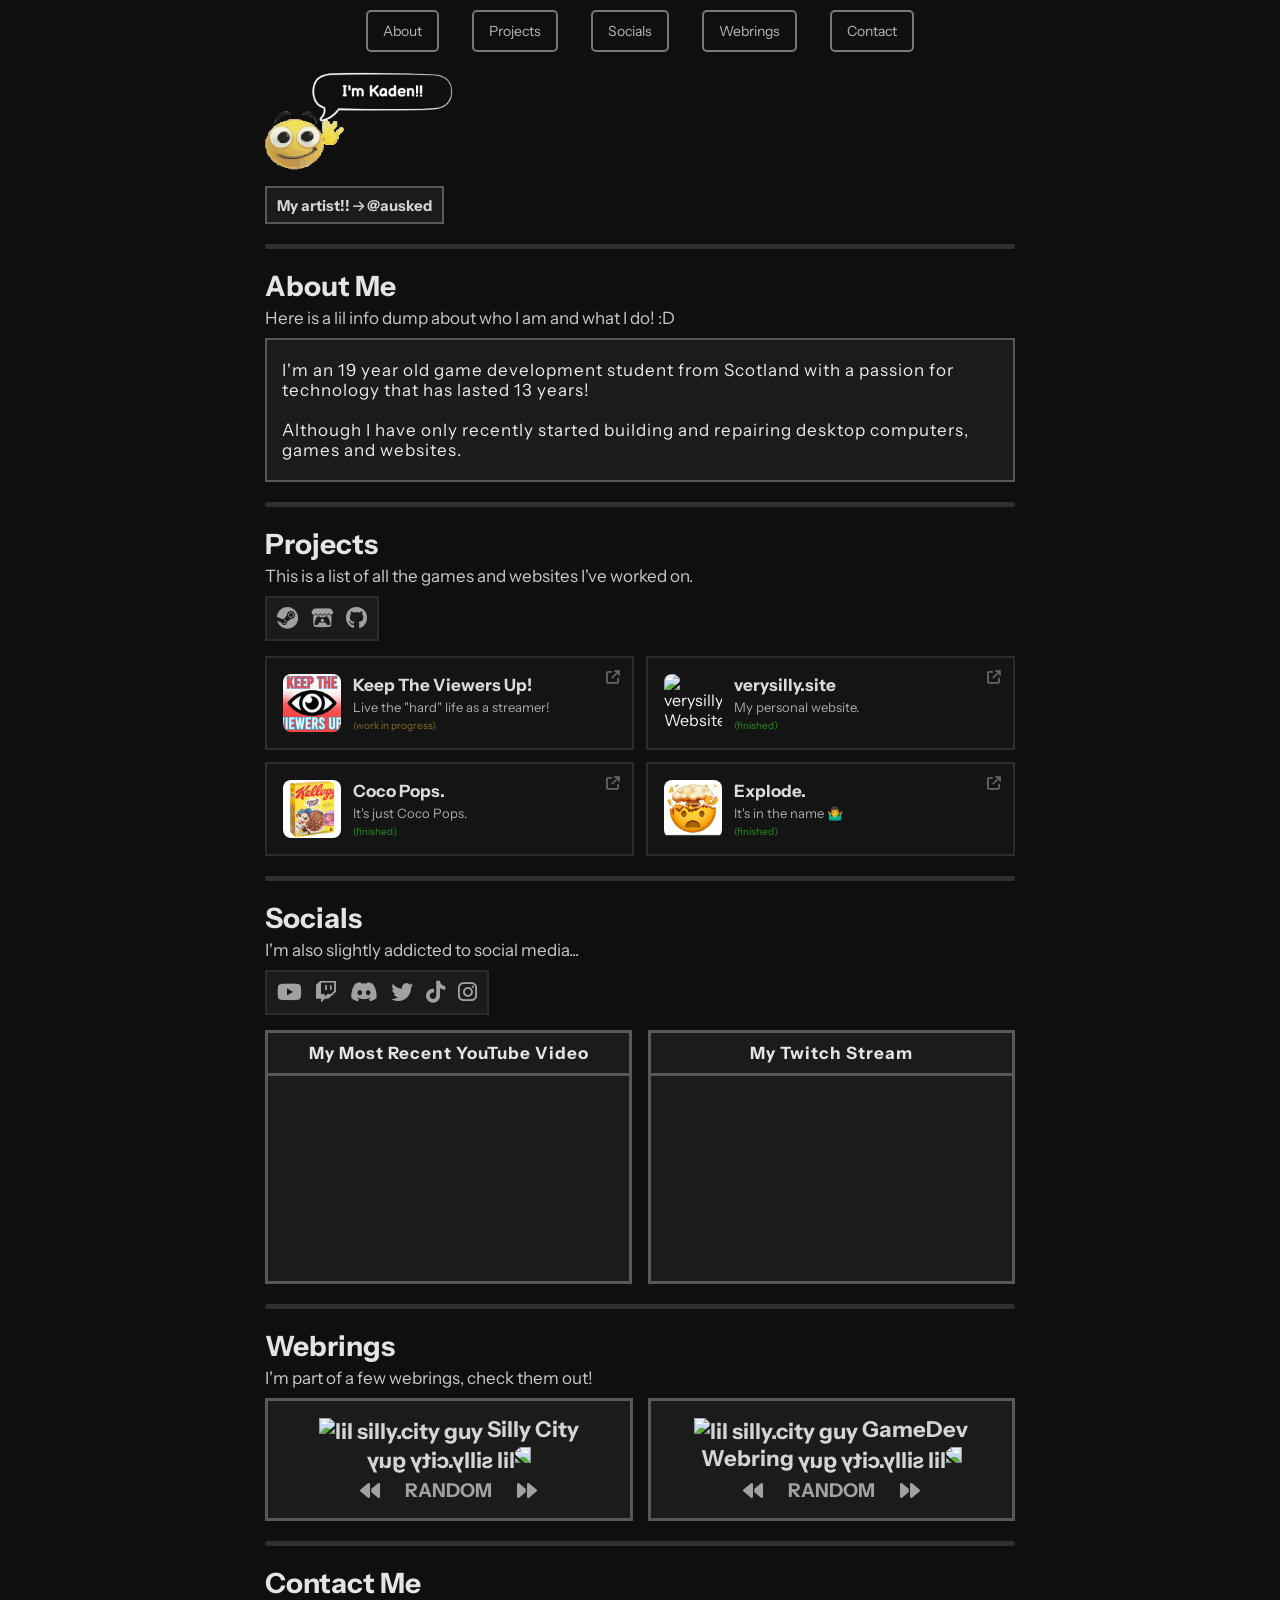
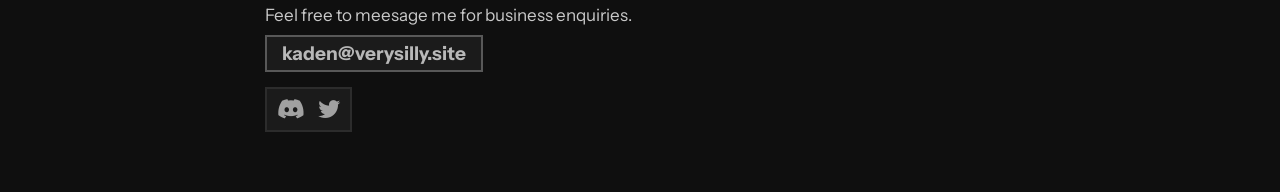
==== commit ff38e9c2: "Changed "Keep The Viewers Up!" status" ====
--- a/index.html
+++ b/index.html
@@ -99,7 +99,7 @@
                         <section class="game-info">
                             <h1 class="game-title">Keep The Viewers Up!</h1>
                             <p class="game-desc">Live the "hard" life as a streamer!</p>
-                            <p class="game-status-wip">(on hold)</p>
+                            <p class="game-status-wip">(work in progress)</p>
                         </section>
 
                         <i class="fas fa-arrow-up-right-from-square"></i>
@@ -231,4 +231,5 @@
         </main>
         <script src="script.js"></script>
     </body>
-</html>+
+</html>
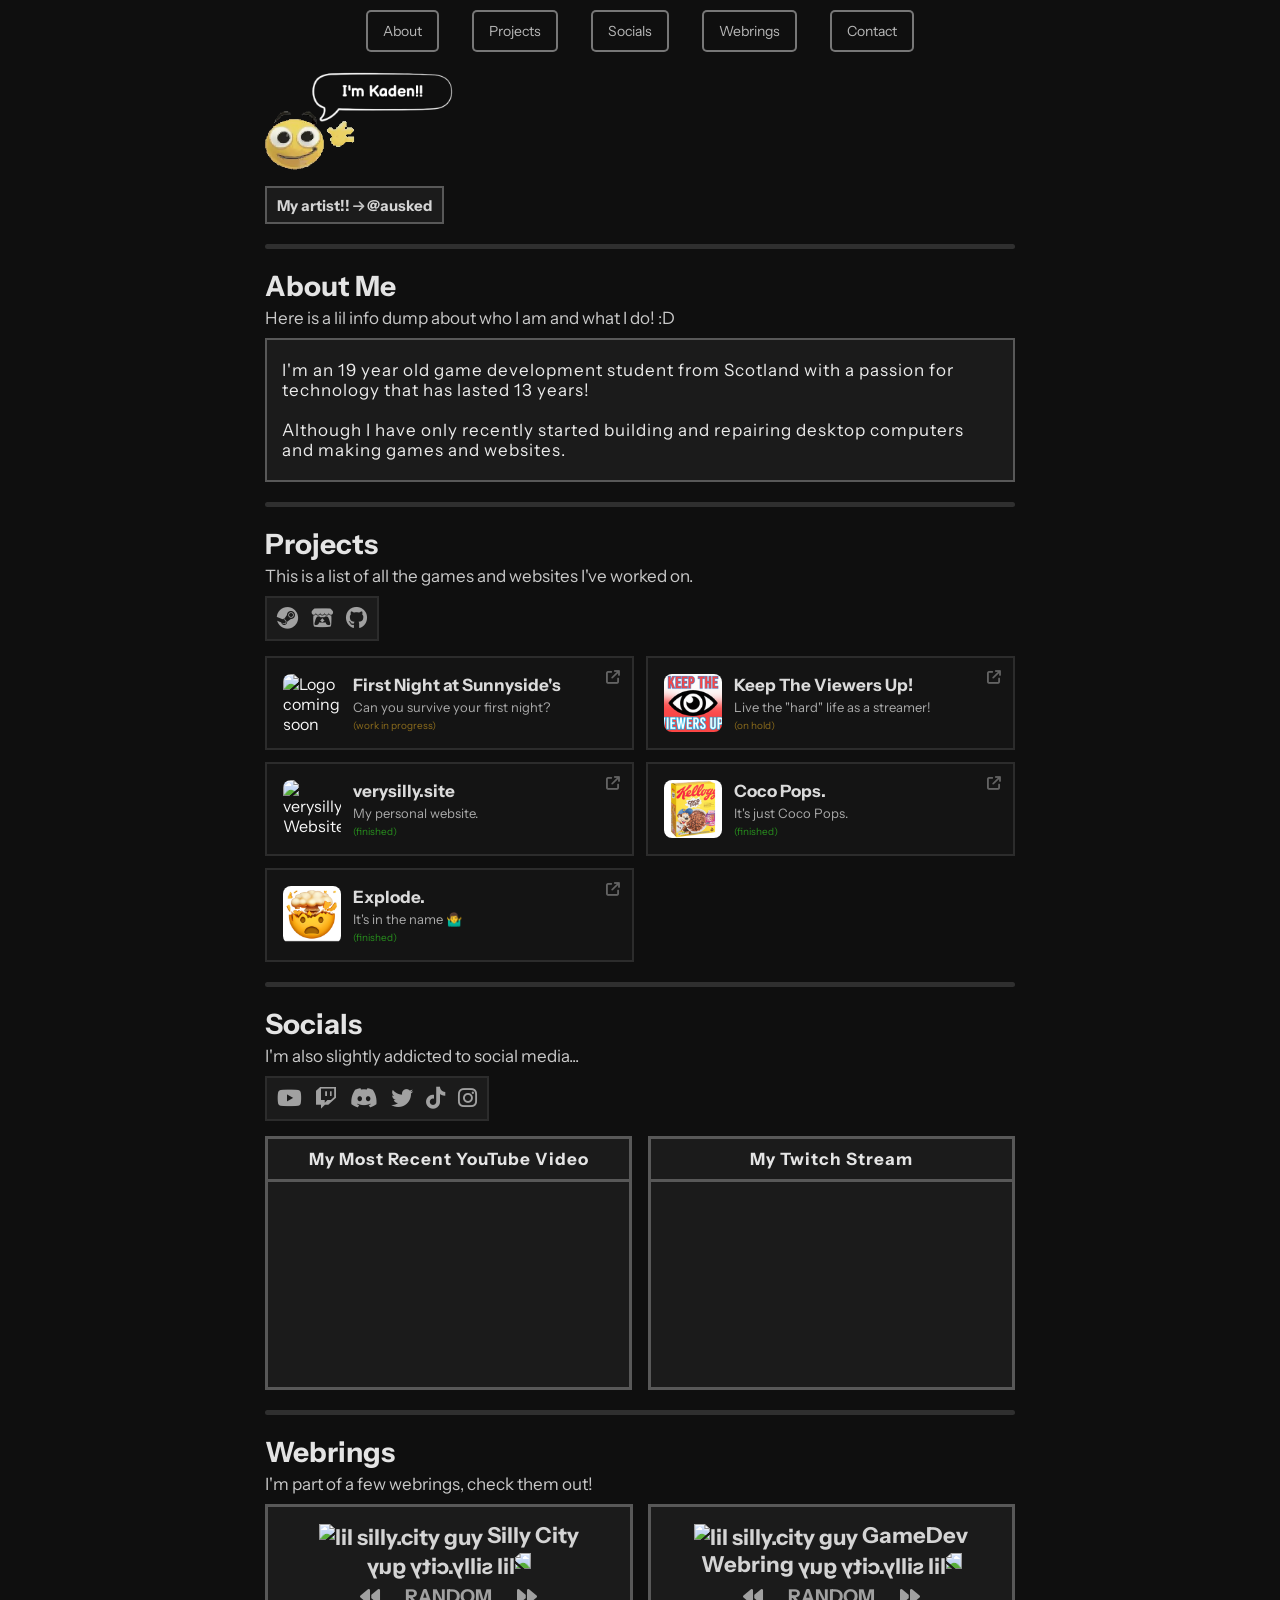
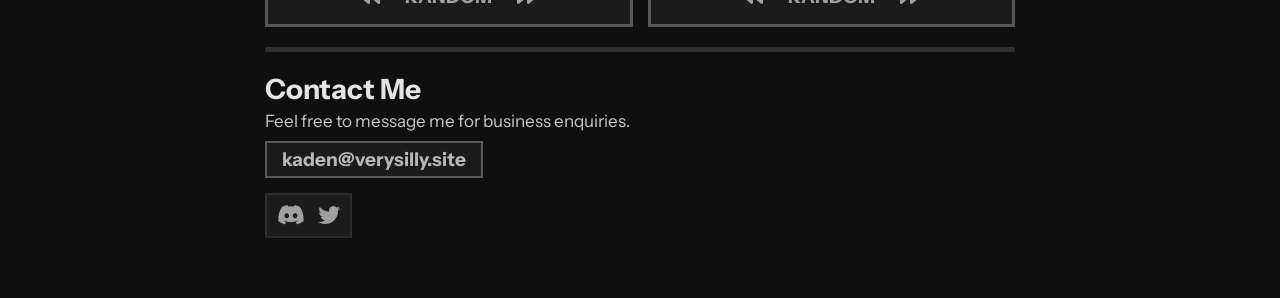
==== commit 031dec88: "Fixed spelling mistake and added First Night at Sunnyside's" ====
--- a/index.html
+++ b/index.html
@@ -60,7 +60,7 @@
                 <div class="about-card">
                     <p class="about-crd-txt">I'm an <span id="age-count">NaN</span> year old game development student from Scotland with a passion for technology that has lasted <span id="passion-last">NaN</span> years!</p>
                     <br>
-                    <p class="about-crd-txt">Although I have only recently started building and repairing desktop computers, games and websites.</p>
+                    <p class="about-crd-txt">Although I have only recently started building and repairing desktop computers and making games and websites.</p>
                 </div>
             </section>
             <hr class="section-split">
@@ -79,7 +79,6 @@
 
                 <section class="project-list">
                     <!-- First Night at Sunnyside's -->
-                    <!--
                     <a class="project" href="/fnas" target="_blank">
                         <img class="project-logo" src="" alt="Logo coming soon">
 
@@ -91,7 +90,6 @@
 
                         <i class="fas fa-arrow-up-right-from-square"></i>
                     </a>
-                    -->
                     <!-- Keep The Viewers Up! -->
                     <a class="project" href="https://kadenissilly.itch.io/ktvu" target="_blank">
                         <img class="project-logo" src="assets/projects/ktvu-logo.png" alt="KTVU Game logo">
@@ -99,7 +97,7 @@
                         <section class="game-info">
                             <h1 class="game-title">Keep The Viewers Up!</h1>
                             <p class="game-desc">Live the "hard" life as a streamer!</p>
-                            <p class="game-status-wip">(work in progress)</p>
+                            <p class="game-status-wip">(on hold)</p>
                         </section>
 
                         <i class="fas fa-arrow-up-right-from-square"></i>
@@ -214,7 +212,7 @@
             <hr class="section-split">
             <section id="contact">
                 <h1 class="section-title">Contact Me</h1>
-                <p class="section-desc">Feel free to meesage me for business enquiries.</p>
+                <p class="section-desc">Feel free to message me for business enquiries.</p>
 
                 <section class="contact-options">
                     <!-- Email -->
@@ -233,3 +231,4 @@
     </body>
 
 </html>
+
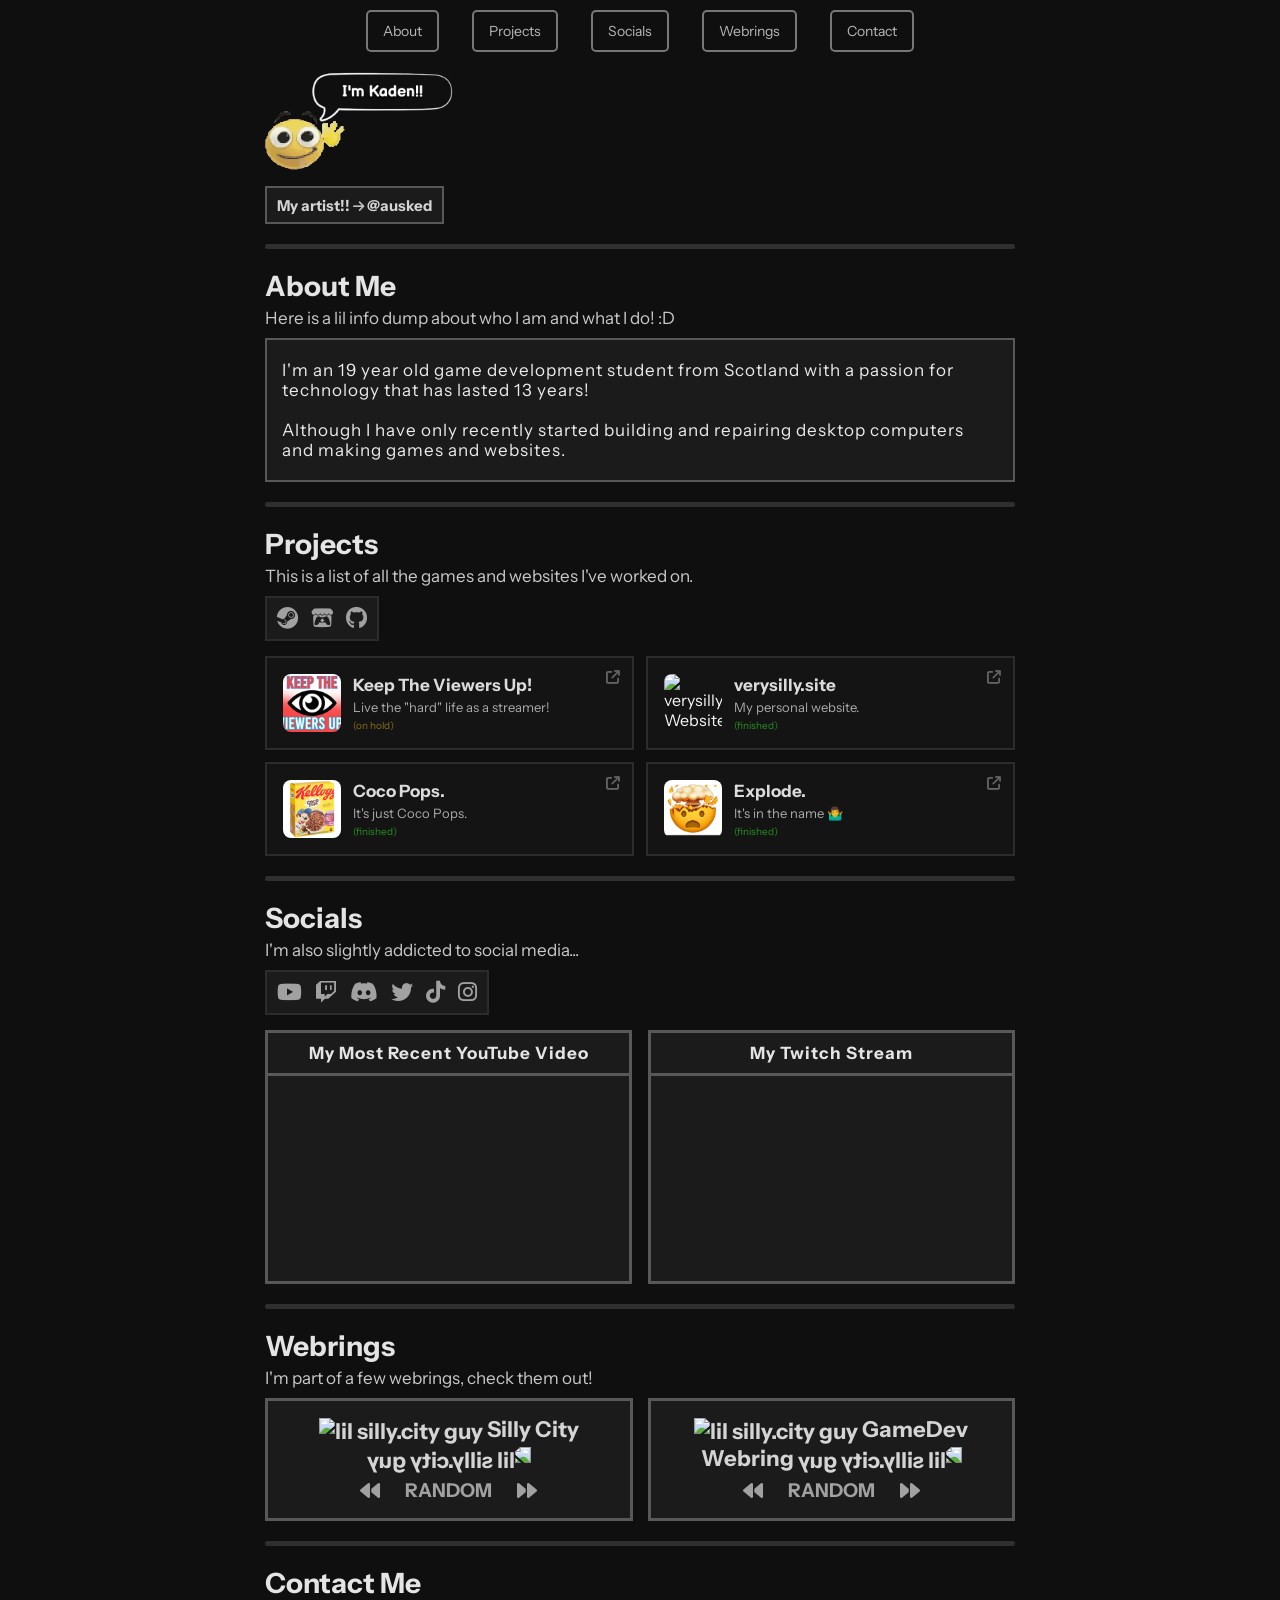
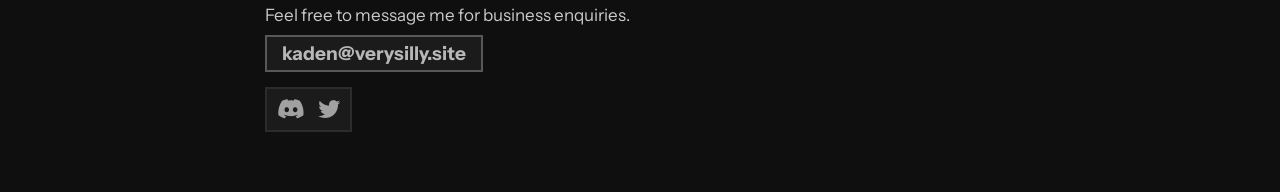
==== commit 828835b1: "Update index.html" ====
--- a/index.html
+++ b/index.html
@@ -79,6 +79,7 @@
 
                 <section class="project-list">
                     <!-- First Night at Sunnyside's -->
+                    <!--
                     <a class="project" href="/fnas" target="_blank">
                         <img class="project-logo" src="" alt="Logo coming soon">
 
@@ -90,6 +91,7 @@
 
                         <i class="fas fa-arrow-up-right-from-square"></i>
                     </a>
+                     -->
                     <!-- Keep The Viewers Up! -->
                     <a class="project" href="https://kadenissilly.itch.io/ktvu" target="_blank">
                         <img class="project-logo" src="assets/projects/ktvu-logo.png" alt="KTVU Game logo">
@@ -232,3 +234,4 @@
 
 </html>
 
+
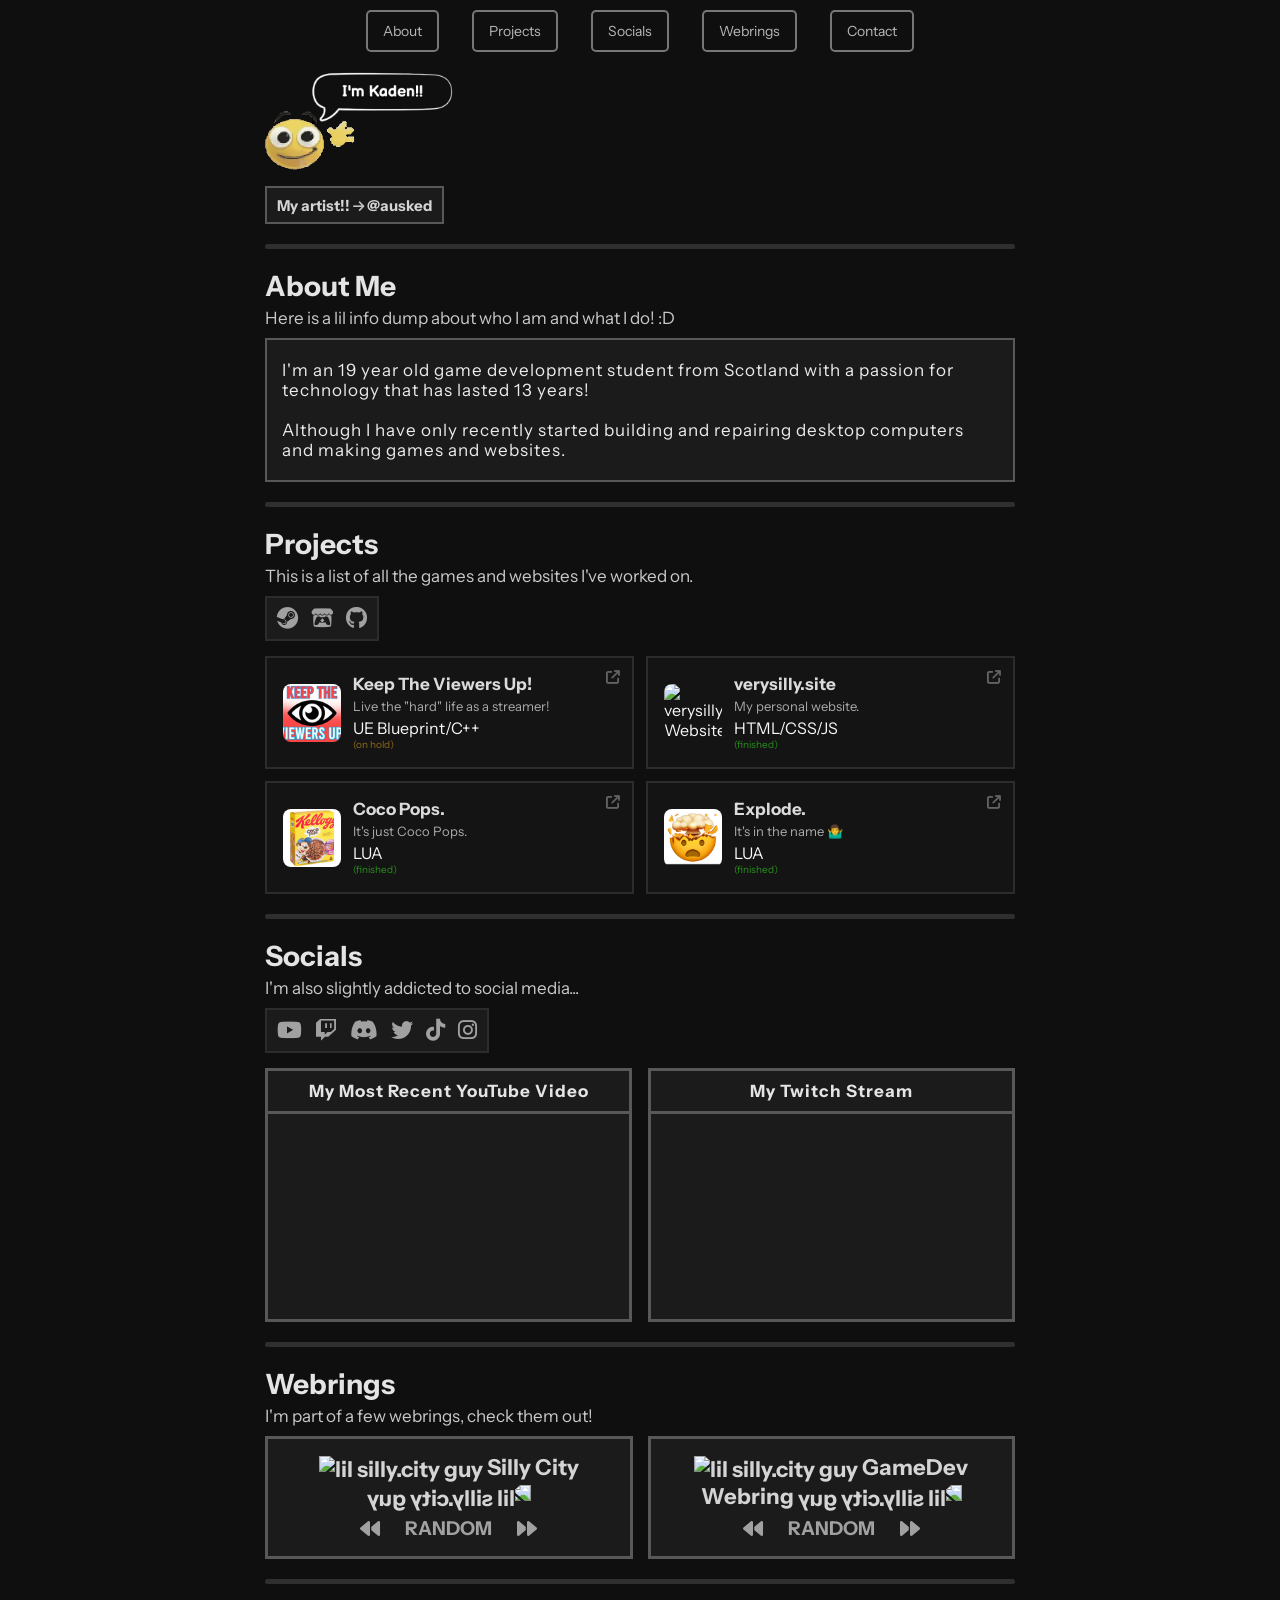
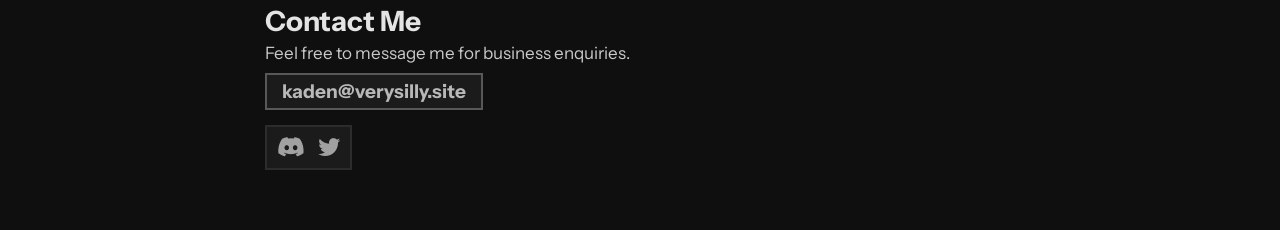
==== commit a58659d5: "Added the language used in projects" ====
--- a/index.html
+++ b/index.html
@@ -78,20 +78,6 @@
                 </div>
 
                 <section class="project-list">
-                    <!-- First Night at Sunnyside's -->
-                    <!--
-                    <a class="project" href="/fnas" target="_blank">
-                        <img class="project-logo" src="" alt="Logo coming soon">
-
-                        <section class="game-info">
-                            <h1 class="game-title">First Night at Sunnyside's</h1>
-                            <p class="game-desc">Can you survive your first night?</p>
-                            <p class="game-status-wip">(work in progress)</p>
-                        </section>
-
-                        <i class="fas fa-arrow-up-right-from-square"></i>
-                    </a>
-                     -->
                     <!-- Keep The Viewers Up! -->
                     <a class="project" href="https://kadenissilly.itch.io/ktvu" target="_blank">
                         <img class="project-logo" src="assets/projects/ktvu-logo.png" alt="KTVU Game logo">
@@ -99,6 +85,9 @@
                         <section class="game-info">
                             <h1 class="game-title">Keep The Viewers Up!</h1>
                             <p class="game-desc">Live the "hard" life as a streamer!</p>
+                            <p class="game-code">
+                                <span class="code-ue">UE Blueprint</span>/<span class="code-cpp">C++</span>
+                            </p>
                             <p class="game-status-wip">(on hold)</p>
                         </section>
 
@@ -111,6 +100,9 @@
                         <section class="game-info">
                             <h1 class="game-title">verysilly.site</h1>
                             <p class="game-desc">My personal website.</p>
+                            <p class="game-code">
+                                <span class="code-html">HTML</span>/<span class="code-css">CSS</span>/<span class="code-js">JS</span>
+                            </p>
                             <p class="game-status-finished">(finished)</p>
                         </section>
 
@@ -123,6 +115,9 @@
                         <section class="game-info">
                             <h1 class="game-title">Coco Pops.</h1>
                             <p class="game-desc">It's just Coco Pops.</p>
+                            <p class="game-code">
+                                <span class="code-lua">LUA</span>
+                            </p>
                             <p class="game-status-finished">(finished)</p>
                         </section>
 
@@ -135,6 +130,9 @@
                         <section class="game-info">
                             <h1 class="game-title">Explode.</h1>
                             <p class="game-desc">It's in the name 🤷‍♂️</p>
+                            <p class="game-code">
+                                <span class="code-lua">LUA</span>
+                            </p>
                             <p class="game-status-finished">(finished)</p>
                         </section>
 
@@ -235,3 +233,4 @@
 </html>
 
 
+
